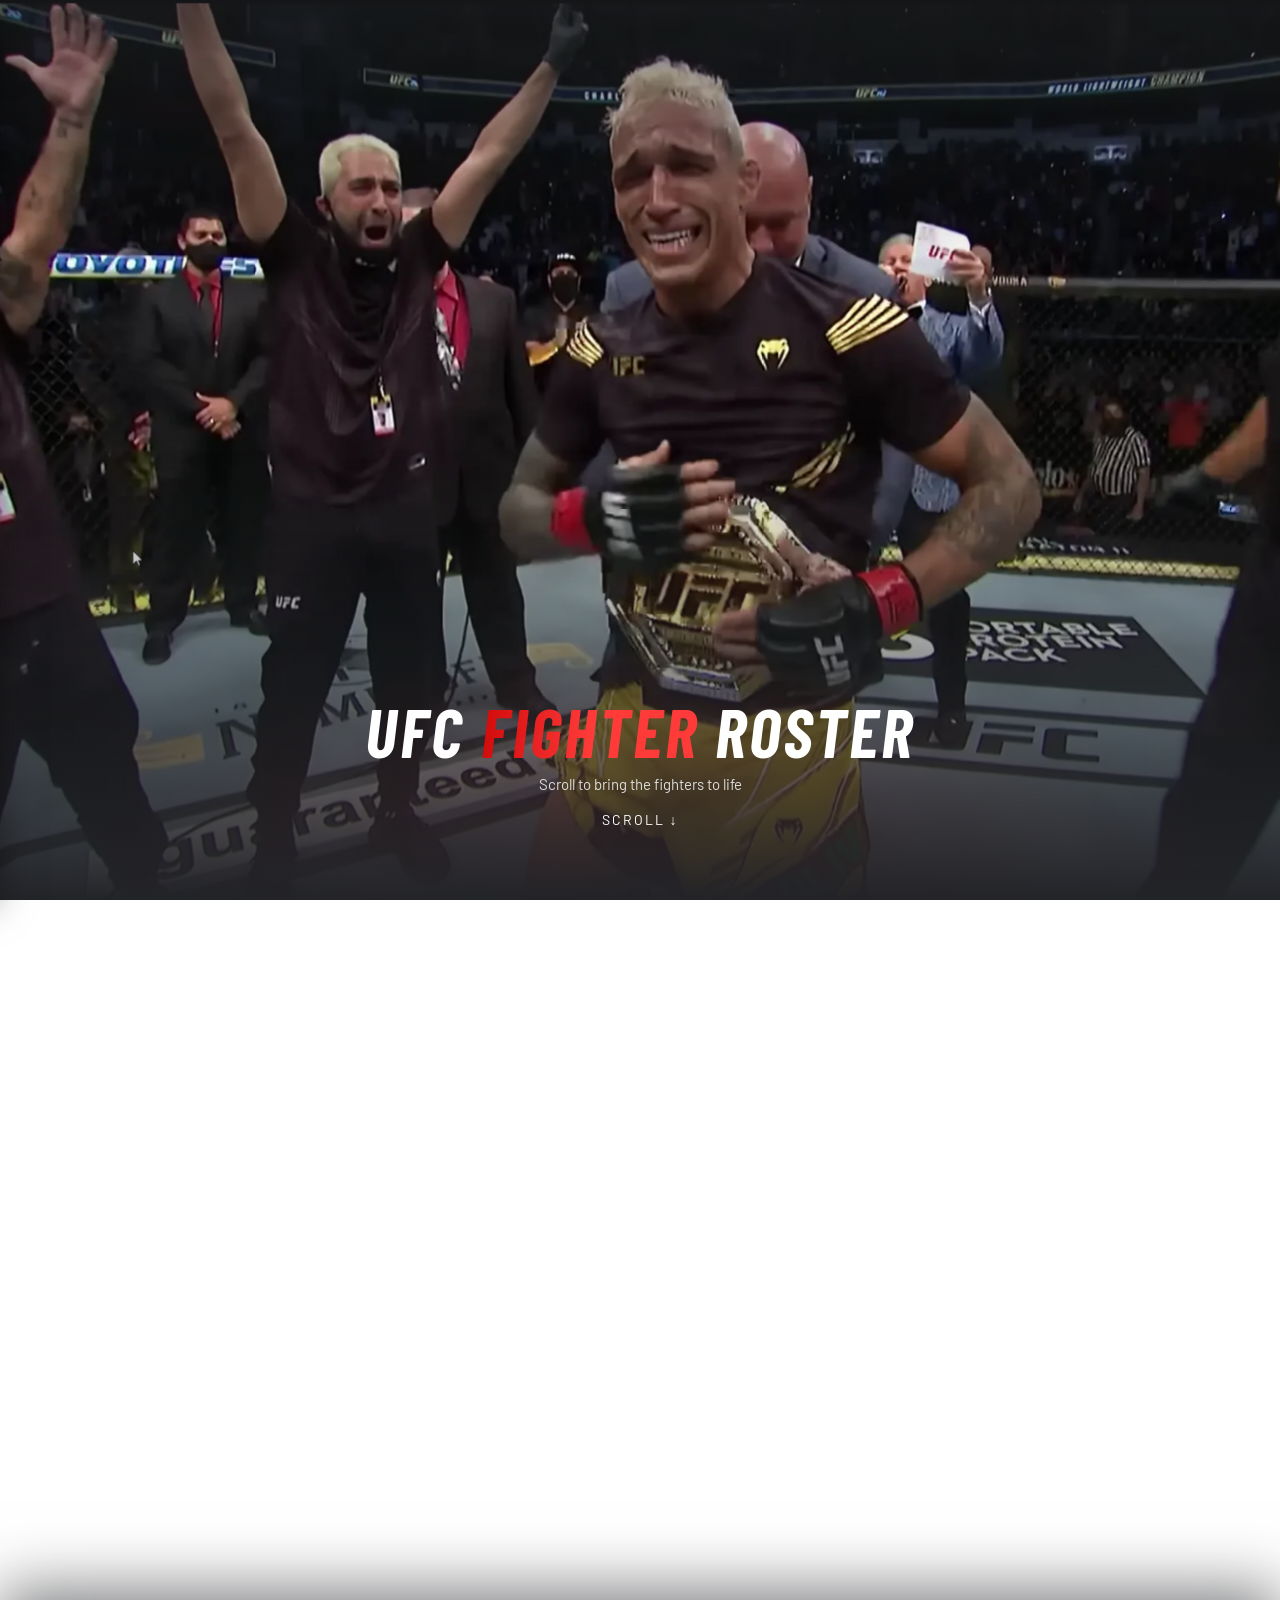
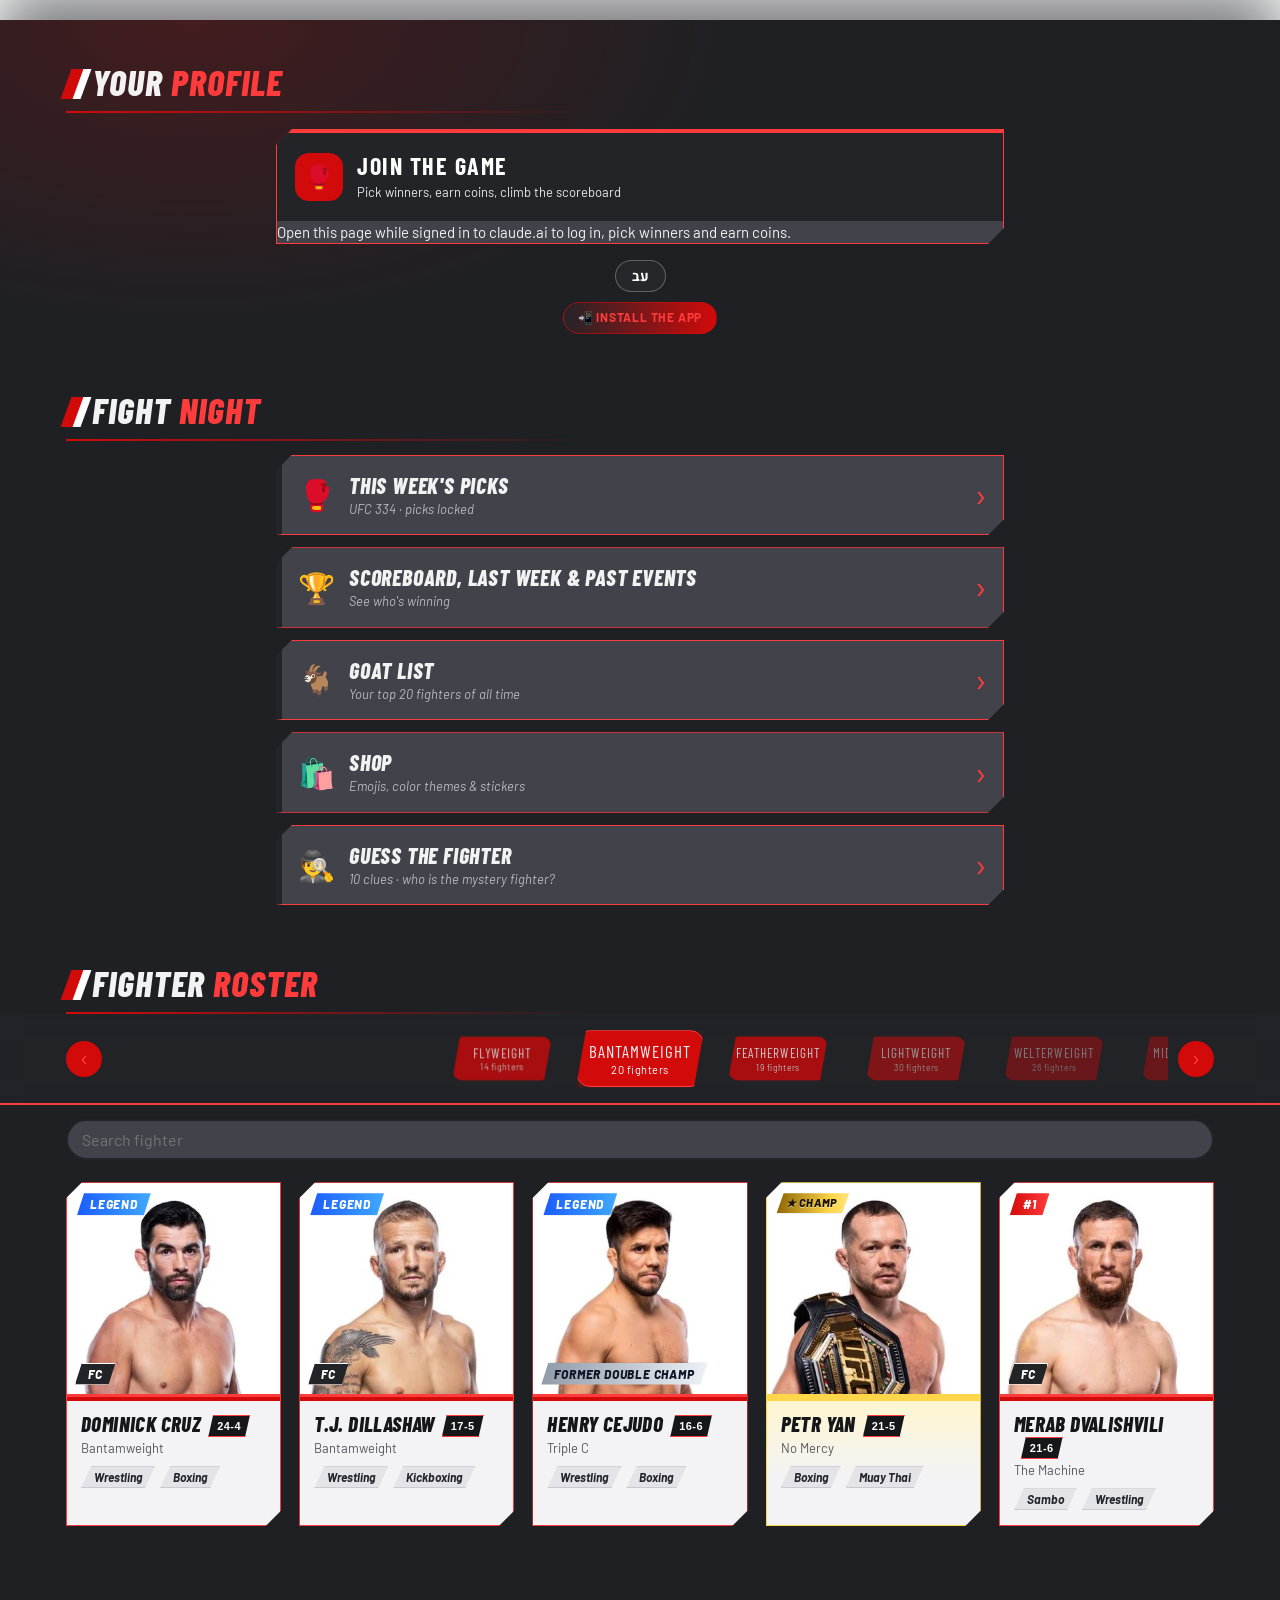
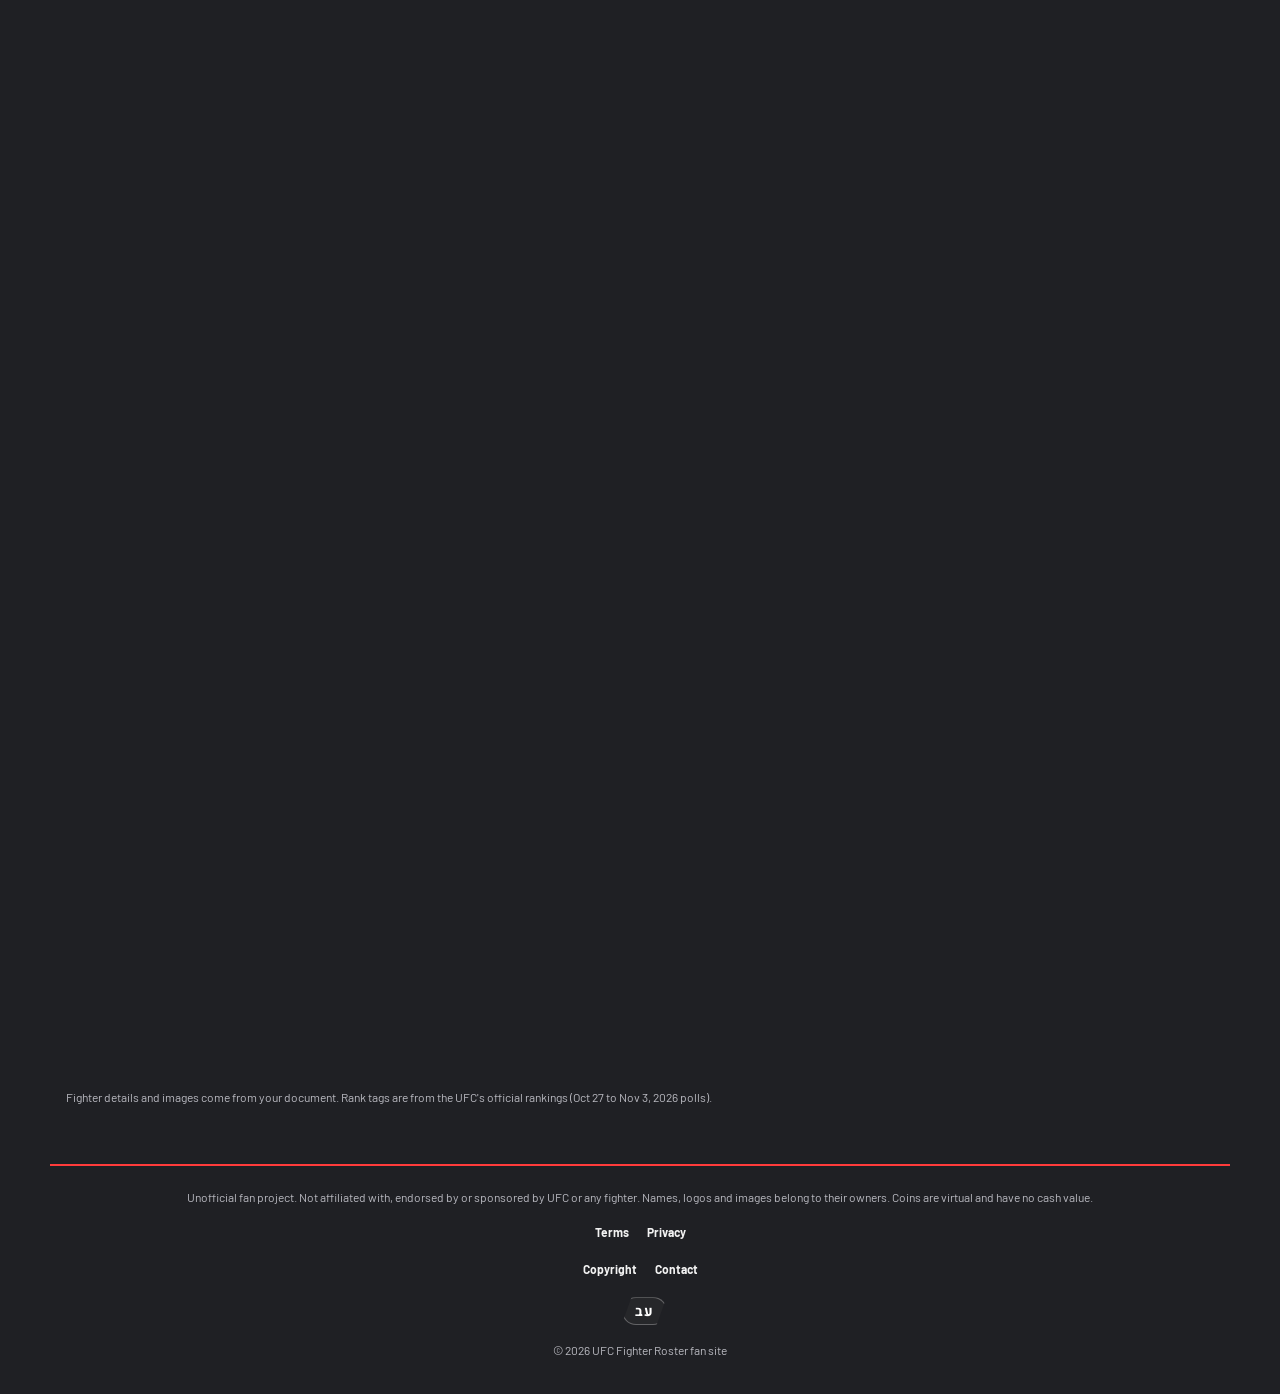
==== index.html @ 6794ab0a "Add Santiago Luna profile (prospect), update records; fix Prochazka and Topuria header records Co-Au" ====
<!DOCTYPE html>
<html lang="en"><head><meta charset="utf-8">
<meta name="viewport" content="width=device-width, initial-scale=1, viewport-fit=cover">
<title>UFC Fighter Roster</title>
<link rel="manifest" href="manifest.webmanifest">
<meta name="theme-color" content="#232428">
<link rel="icon" type="image/png" href="icon-192.png">
<link rel="apple-touch-icon" href="apple-touch-icon.png">
<meta name="mobile-web-app-capable" content="yes"><meta name="apple-mobile-web-app-capable" content="yes">
<meta name="apple-mobile-web-app-title" content="UFC Roster"><meta name="apple-mobile-web-app-status-bar-style" content="black-translucent">
<link rel="preconnect" href="https://fonts.googleapis.com"><link rel="preconnect" href="https://fonts.gstatic.com" crossorigin><link href="https://fonts.googleapis.com/css2?family=Heebo:wght@400;500;700;800&family=Barlow+Condensed:ital,wght@0,500;0,600;0,700;0,800;1,700&family=Barlow:wght@400;500;600;700&display=swap" rel="stylesheet">
<script>try{var __t=localStorage.getItem("ufctheme");if(__t)document.documentElement.dataset.theme=__t}catch(e){}</script>
<style>
:root{--bg:#1f2024;--panel:#41424a;--tx:#f2f2f2;--mut:#b9b9c0;--red:#d20a0a;--red2:#ff3b3b;--red3:#a33333;--rgb:210,10,10;--rgb2:255,59,59;--rgb3:163,51,51;--gold:var(--red2);--grn:#2fbf71;--org:#ff6a3d;box-sizing:border-box;padding-top:env(safe-area-inset-top,0px);padding-bottom:env(safe-area-inset-bottom,0px)}
html{color-scheme:light;scroll-behavior:smooth}*{box-sizing:border-box}
body{margin:0;color:var(--tx);font-family:"Barlow Condensed","Oswald",Impact,"Arial Narrow",Arial,sans-serif;background:var(--bg) radial-gradient(900px 500px at 15% -5%,rgba(var(--rgb),0.09),transparent 60%),radial-gradient(800px 500px at 100% 0,rgba(var(--rgb),0.13),transparent 60%);min-height:100vh}
header{position:relative;padding:44px 16px 10px;text-align:center;overflow:hidden}
header::before{content:"";position:absolute;inset:0;background:repeating-linear-gradient(115deg,transparent 0 38px,#ffffff08 38px 40px)}
h1{position:relative;margin:0;font-size:clamp(34px,8vw,68px);letter-spacing:3px;text-transform:uppercase;line-height:1}
h1 span{background:linear-gradient(90deg,var(--red),var(--red2) 50%,var(--gold));-webkit-background-clip:text;background-clip:text;color:transparent}
.sub{position:relative;color:var(--mut);font:15px Barlow,Arial,sans-serif;margin:10px 0 0}
.bar{position:sticky;top:0;z-index:5;backdrop-filter:blur(10px);background:#1f2024ee;border-bottom:1px solid #23242814;padding-top:env(safe-area-inset-top,0px)}
.bar-in{display:flex;gap:10px;align-items:center;max-width:1180px;margin:auto;padding:10px 16px}
nav{display:flex;gap:8px;overflow-x:auto;flex:1;scrollbar-width:none}nav::-webkit-scrollbar{display:none}
nav button{flex:none;background:#41424a;color:var(--tx);border:1px solid #4d4e55;padding:9px 16px;font:inherit;font-size:14px;letter-spacing:1px;text-transform:uppercase;cursor:pointer;border-radius:999px;transition:.2s}
nav button:hover:not(:disabled){border-color:var(--red);transform:translateY(-1px)}
nav button.on{background:linear-gradient(90deg,var(--red),var(--red2));border-color:transparent;box-shadow:0 4px 18px rgba(var(--rgb),0.4)}
nav button:disabled{opacity:.3;cursor:not-allowed}
#q{width:170px;background:#41424a;border:1px solid #4d4e55;color:var(--tx);padding:9px 14px;border-radius:999px;font:14px Barlow,Arial,sans-serif;outline:0;transition:.2s}
#q:focus{border-color:var(--red);width:210px}
main{display:grid;grid-template-columns:repeat(auto-fill,minmax(210px,1fr));gap:18px;padding:22px 16px 50px;max-width:1180px;margin:auto}
.card{position:relative;background:linear-gradient(180deg,#41424a,#41424a);border:1px solid #4d4e55;border-radius:14px;overflow:hidden;cursor:pointer;text-align:left;color:inherit;font:inherit;padding:0;transition:transform .25s,box-shadow .25s,border-color .25s;opacity:0}
.card.in{opacity:1;animation:up .65s backwards}
.card:hover,.card:focus-visible{transform:translateY(-6px) scale(1.02);border-color:var(--red);box-shadow:0 14px 34px rgba(var(--rgb),0.33);outline:0}
@keyframes up{from{opacity:0;transform:translateY(18px)}to{opacity:1;transform:none}}
.pic{aspect-ratio:1;background:#41424a;position:relative;overflow:hidden;border-bottom:3px solid var(--red)}
.pic img{width:100%;height:100%;object-fit:cover;object-position:top;transition:transform .4s}
.card:hover .pic img{transform:scale(1.07)}
.tag{position:absolute;top:10px;left:10px;background:linear-gradient(90deg,var(--red),var(--red2));color:#fff;font:12px Barlow,Arial,sans-serif;font-weight:700;padding:4px 9px;border-radius:6px;letter-spacing:1px;z-index:1;box-shadow:0 2px 8px #0006}
.tag.g{background:#fff;color:var(--red)}
.info{padding:13px 14px 15px}.info b{display:block;font-size:20px;letter-spacing:.5px}
.info small{color:var(--mut);font:13px Barlow,Arial,sans-serif}
.chips{margin-top:10px;display:flex;flex-wrap:wrap;gap:5px}
.chip{background:rgba(var(--rgb),0.13);border:1px solid rgba(var(--rgb),0.27);padding:3px 9px;border-radius:999px;font:12px Barlow,Arial,sans-serif;color:var(--org)}
.empty{grid-column:1/-1;text-align:center;color:var(--mut);font:16px Barlow,Arial,sans-serif;padding:40px}
dialog{background:var(--panel);color:var(--tx);border:1px solid #4d4e55;border-radius:16px;padding:0;width:min(580px,94vw);max-height:92vh;overflow:auto;box-shadow:0 30px 80px #23242855;animation:pop .28s both}
dialog::backdrop{background:#232428cc;backdrop-filter:blur(4px)}
@keyframes pop{from{opacity:0;transform:translateY(24px) scale(.96)}to{opacity:1;transform:none}}
.top{position:sticky;top:0;z-index:3;display:flex;justify-content:space-between;padding:10px}
.top button{background:#000b;color:#fff;border:1px solid #ffffff33;width:38px;height:38px;border-radius:50%;font-size:17px;cursor:pointer;transition:.2s}
.top button:hover{background:var(--red);border-color:var(--red)}
.res{width:100%;display:block;margin-top:-58px}
.body{padding:18px;font:15px/1.5 Barlow,Arial,sans-serif}
.body h2{margin:0 0 2px;font:700 32px "Barlow Condensed","Oswald",Impact,"Arial Narrow",Arial,sans-serif;letter-spacing:1px}
.body h3{margin:18px 0 8px;font:700 15px "Barlow Condensed","Oswald",Impact,"Arial Narrow",Arial,sans-serif;letter-spacing:1.5px;text-transform:uppercase}
.s{color:var(--grn)}.w{color:#ff6b6b}.m{color:var(--gold)}
.tags{display:flex;flex-wrap:wrap;gap:7px}.tags span{background:#41424a;border:1px solid #4d4e55;padding:5px 12px;border-radius:999px;font-size:13px;transition:.2s}
.tags span:hover{transform:translateY(-2px);border-color:var(--red)}
.tag.b{background:linear-gradient(90deg,#1b5cff,#3fa9ff);color:#fff}.tag.p{background:linear-gradient(90deg,#4a4b52,#6a6b73);color:#fff}
.tag.rz{background:linear-gradient(90deg,#d6246e,#ff6fa5);color:#fff}.tag.pf{background:linear-gradient(90deg,#0e7490,#22d3ee);color:#fff}
.tw{position:absolute;top:10px;left:10px;display:flex;gap:6px;z-index:1}.tw .tag{position:static}
.tag.s{background:linear-gradient(135deg,#8e949c,#e8ebef 45%,#a9aeb6);color:#14161a}
.tag.fw{background:linear-gradient(90deg,#e65c00,var(--red));color:#ffffff}
.tag.ks{background:linear-gradient(90deg,#b3122d,#ff5d6c);color:#fff}
.tag.ur{background:linear-gradient(90deg,#4a5565,#7b889b);color:#fff}
.tag.v{background:linear-gradient(90deg,#6a1bd1,#a855f7);color:#fff}
#prog{position:fixed;top:0;left:0;height:3px;width:0;background:linear-gradient(90deg,var(--red),var(--gold));z-index:20;pointer-events:none}
.s+.tags span{border-color:rgba(var(--rgb2),0.33)}.w+.tags span{border-color:#ff6b6b55}
small{color:var(--mut)}
.note{max-width:1180px;margin:0 auto;padding:0 16px 30px;color:var(--mut);font:12px Barlow,Arial,sans-serif}
@media(max-width:560px){main{grid-template-columns:repeat(2,1fr);gap:12px;padding:16px 12px 40px}.info b{font-size:17px}#q{width:110px}#q:focus{width:140px}.bar-in{padding:8px 12px}}
@keyframes inL{from{opacity:0;transform:translateX(-70px) scale(.82) rotate(-5deg)}to{opacity:1;transform:none}}
@keyframes inR{from{opacity:0;transform:translateX(70px) scale(.82) rotate(5deg)}to{opacity:1;transform:none}}
@media(max-width:560px){.card.in{animation-duration:.95s;animation-timing-function:cubic-bezier(.2,1.3,.3,1)}.card:nth-child(odd).in{animation-name:inL}.card:nth-child(even).in{animation-name:inR}.card.in .tag{animation:pop2 .6s .35s backwards}}
@keyframes pop2{from{opacity:0;transform:scale(.3)}to{opacity:1;transform:none}}
.card{display:flex;flex-direction:column;align-items:stretch;justify-content:flex-start;opacity:0;transform:translateY(80px) scale(.85);transition:opacity .6s,transform .75s cubic-bezier(.2,1.25,.3,1),box-shadow .25s,border-color .25s}
.card.above{transform:translateY(-80px) scale(.85)}
.card.in{opacity:1;transform:none;animation:none!important}
.card.in:hover,.card.in:focus-visible{transform:translateY(-6px) scale(1.02);transition-delay:0s!important;transition-duration:.25s}
.pic{flex:none;width:100%}.pic img{display:block}.info{flex:1}
@media(max-width:560px){.card:nth-child(odd){transform:translate(-60px,60px) rotate(-6deg) scale(.82)}.card:nth-child(even){transform:translate(60px,60px) rotate(6deg) scale(.82)}.card:nth-child(odd).above{transform:translate(-60px,-60px) rotate(-6deg) scale(.82)}.card:nth-child(even).above{transform:translate(60px,-60px) rotate(6deg) scale(.82)}.card.in{transform:none}}
dialog[open]{animation:pop2d .45s cubic-bezier(.2,1.1,.3,1) backwards}
@keyframes pop2d{from{opacity:0;transform:translateY(70px) scale(.88) rotate(-1.5deg)}to{opacity:1;transform:none}}
.res{animation:resIn .7s cubic-bezier(.2,.9,.3,1) backwards;cursor:zoom-in;-webkit-touch-callout:none;-webkit-user-select:none;user-select:none}
@keyframes resIn{from{opacity:0;transform:scale(1.12);filter:blur(6px)}to{opacity:1;transform:none;filter:none}}
.body h2{animation:slideR .5s .2s backwards}.body h3{animation:slideR .5s .3s backwards}
@keyframes slideR{from{opacity:0;transform:translateX(-24px)}to{opacity:1;transform:none}}
.tags span{animation:tagIn .45s .7s backwards}
.tags span:nth-child(1){animation-delay:.35s}.tags span:nth-child(2){animation-delay:.42s}.tags span:nth-child(3){animation-delay:.49s}.tags span:nth-child(4){animation-delay:.56s}.tags span:nth-child(5){animation-delay:.63s}
@keyframes tagIn{from{opacity:0;transform:scale(.5) translateY(10px)}to{opacity:1;transform:none}}
.ph{width:100%;height:100%;display:flex;align-items:center;justify-content:center;background:linear-gradient(160deg,#f1f1f4,#c9c9d2);color:#8d8d9b;font:64px Impact,sans-serif;letter-spacing:2px}
.resph{height:210px;display:flex;align-items:center;justify-content:center;color:var(--mut);font:15px Barlow,Arial,sans-serif;background:repeating-linear-gradient(115deg,#f0f0f3 0 14px,#e2e2e7 14px 28px);color:#4a4b52}
.zh{display:inline-block;margin:0 0 12px;background:#2324280d;border:1px solid #23242822;padding:4px 10px;border-radius:999px;font:12px Barlow,Arial,sans-serif;color:var(--mut)}
#zm{width:100vw;height:100dvh;max-width:none;max-height:none;margin:0;border:0;border-radius:0;background:#000e;padding:0;overflow:hidden;animation:none}
#zm[open]{display:flex;align-items:center;justify-content:center;animation:fadeZ .2s}
@keyframes fadeZ{from{opacity:0}to{opacity:1}}
#zi{max-width:100%;max-height:100%;touch-action:none;-webkit-user-select:none;user-select:none;cursor:grab;will-change:transform}
#zx{position:absolute;top:calc(12px + env(safe-area-inset-top,0px));right:12px;z-index:2;background:#000b;color:#fff;border:1px solid #ffffff44;width:42px;height:42px;border-radius:50%;font-size:18px;cursor:pointer}
.zt{position:absolute;bottom:calc(14px + env(safe-area-inset-bottom,0px));left:0;right:0;text-align:center;color:#ffffffaa;font:12px Barlow,Arial,sans-serif;pointer-events:none}
html,body{overflow-x:clip;max-width:100%}body{overscroll-behavior-x:none;touch-action:pan-y pinch-zoom}
dialog[open]{animation:pop3 .55s cubic-bezier(.22,1,.36,1) backwards}
@keyframes pop3{from{opacity:0;transform:translateY(60px) scale(.94)}to{opacity:1;transform:none}}
dialog[open]::backdrop{animation:fadeZ .35s}
dialog.out{animation:out3 .25s ease-in forwards}
dialog.out::backdrop{opacity:0;transition:opacity .25s}
@keyframes out3{to{opacity:0;transform:translateY(40px) scale(.96)}}
.res{animation:resIn2 .9s cubic-bezier(.22,1,.36,1) .1s backwards}
@keyframes resIn2{from{opacity:0;transform:scale(1.08) translateY(-12px);clip-path:inset(0 0 100% 0)}to{opacity:1;transform:none;clip-path:inset(0 0 0 0)}}
#zi{animation:zin .45s cubic-bezier(.22,1,.36,1) backwards}
@keyframes zin{from{opacity:0;scale:.85}to{opacity:1;scale:1}}

#hero{position:sticky;top:0;z-index:0;height:100svh;min-height:520px;overflow:hidden;background:#2a2b30}
.hp{position:absolute;top:0;bottom:0;width:50%;overflow:hidden}.hp.l{left:0}.hp.r{right:0}
#hero canvas{position:absolute;left:0;top:0;width:100%;height:100%;object-fit:cover;transform-origin:center;will-change:transform}


#hero::after{content:"";position:absolute;inset:0;background:linear-gradient(180deg,#23242899,transparent 30%,transparent 50%,#232428 100%),radial-gradient(900px 500px at 50% 110%,rgba(var(--rgb),0.47),transparent 70%)}
.hc{position:absolute;z-index:2;left:0;right:0;bottom:calc(8svh + env(safe-area-inset-bottom,0px));text-align:center;padding:0 16px}
.hint{display:inline-block;margin-top:18px;color:#fff;font:14px Barlow,Arial,sans-serif;letter-spacing:2px;text-transform:uppercase;animation:bob 1.6s ease-in-out infinite}
@keyframes bob{50%{transform:translateY(8px)}}
.pf{display:flex;flex-direction:column;align-items:flex-start;gap:4px}.pl{background:none;border:0;color:var(--gold);font:12px Barlow,Arial,sans-serif;text-decoration:underline;cursor:pointer;padding:0 6px}.pl.off{color:var(--mut);text-decoration:none;cursor:default}
nav{scroll-snap-type:x mandatory;padding:6px calc(50% - 64px);gap:10px;-webkit-overflow-scrolling:touch}
nav .wc{flex:none;width:auto;min-width:128px;scroll-snap-align:center;border-radius:14px;padding:10px 8px;background:#41424a;border:1px solid #4d4e55;display:flex;flex-direction:column;align-items:center;gap:2px;transition:transform .15s,opacity .15s,background .25s,box-shadow .25s;text-transform:none;letter-spacing:.5px}
nav .wc b{font:700 17px "Barlow Condensed","Oswald",Impact,"Arial Narrow",Arial,sans-serif;font-weight:400;letter-spacing:1px;text-transform:uppercase;white-space:nowrap}
nav .wc small{font:11px Barlow,Arial,sans-serif;color:var(--mut)}
nav .wc.lw{padding-left:14px;padding-right:14px}
nav .wc.on{background:linear-gradient(135deg,var(--red),var(--red2));border-color:transparent;box-shadow:0 6px 22px rgba(var(--rgb),0.54)}
nav .wc.on small{color:var(--red2)}
.sr{max-width:1180px;margin:14px auto 0;padding:0 16px}.sr #q,.sr #q:focus{width:100%;font-size:16px}
#content{position:relative;z-index:1;background:radial-gradient(900px 500px at 15% 0,rgba(var(--rgb),0.12),transparent 60%),var(--bg);box-shadow:0 -30px 60px #000a}
.sec{max-width:1180px;margin:0 auto;padding:40px 16px 0;font:700 30px "Barlow Condensed","Oswald",Impact,"Arial Narrow",Arial,sans-serif;letter-spacing:2px;text-transform:uppercase}
.sec span{color:var(--red)}
.pnl{max-width:760px;margin:16px auto;padding:0 16px}
.rv{opacity:0;transform:translateY(46px);transition:opacity .7s,transform .8s cubic-bezier(.2,1,.3,1)}.rv.in{opacity:1;transform:none}
.box{background:linear-gradient(180deg,#41424a,#41424a);border:1px solid #4d4e55;border-radius:16px;padding:16px;font:15px/1.5 Barlow,Arial,sans-serif}
.box h3{margin:0 0 6px;font:700 22px "Barlow Condensed","Oswald",Impact,"Arial Narrow",Arial,sans-serif;letter-spacing:1px}
.btn{background:linear-gradient(90deg,var(--red),var(--red2));color:#fff;border:0;border-radius:999px;padding:10px 20px;font:700 14px Barlow,Arial,sans-serif;letter-spacing:1px;cursor:pointer;text-decoration:none;display:inline-block;transition:.2s}
.btn:hover{transform:translateY(-2px);box-shadow:0 8px 20px rgba(var(--rgb),0.4)}.btn:disabled{opacity:.35;cursor:not-allowed;transform:none;box-shadow:none}
.stats{display:flex;gap:10px;margin-top:10px}.stats div{flex:1;background:#41424a;border-radius:12px;padding:10px;text-align:center}.stats b{display:block;font:700 26px "Barlow Condensed","Oswald",Impact,"Arial Narrow",Arial,sans-serif;color:var(--gold)}.stats small{color:var(--mut)}
.fight{display:block;width:100%;margin:0 0 12px;text-align:left;color:inherit;font:inherit;background:linear-gradient(180deg,#41424a,#41424a);border:1px solid #4d4e55;border-radius:16px;padding:14px;cursor:pointer;transition:.25s}
.fight:hover{border-color:var(--red);transform:translateY(-3px);box-shadow:0 12px 30px rgba(var(--rgb),0.27)}
.fight.main{border-color:rgba(var(--rgb),0.6);background:linear-gradient(180deg,#4a2327,#41424a)}
.fm{color:var(--gold);font:12px Barlow,Arial,sans-serif;letter-spacing:1.5px;text-transform:uppercase;margin-bottom:8px}
.vs{display:flex;align-items:center;justify-content:space-between;gap:8px}.vs>div{flex:1;display:flex;align-items:center;gap:10px;font-size:18px;min-width:0}.vs>div:last-child{flex-direction:row-reverse;text-align:right}
.vs i{flex:none;width:46px;height:46px;border-radius:50%;background:#e9e9ec center/cover;color:#4a4b52;display:flex;align-items:center;justify-content:center;font:700 15px Barlow,Arial,sans-serif;font-style:normal}
.vs em{flex:none;color:var(--red);font:700 20px "Barlow Condensed","Oswald",Impact,"Arial Narrow",Arial,sans-serif;font-style:normal}
.st{margin-top:10px;color:var(--mut);font:13px Barlow,Arial,sans-serif}.st b{color:var(--tx)}.st .pt{color:var(--grn)}
.lb{display:flex;align-items:center;gap:12px;padding:10px 4px;border-bottom:1px solid #23242814}.lb:last-child{border:0}
.lb .n{width:28px;font:700 22px "Barlow Condensed","Oswald",Impact,"Arial Narrow",Arial,sans-serif;color:var(--mut)}.lb .nm{flex:1}.lb .c{font:700 22px "Barlow Condensed","Oswald",Impact,"Arial Narrow",Arial,sans-serif;color:var(--gold)}.lb.me{background:rgba(var(--rgb),0.1);border-radius:10px}
.lb:nth-child(1) .n{color:var(--gold)}.lb:nth-child(2) .n{color:#8a939c}.lb:nth-child(3) .n{color:var(--red2)}
.chs{display:flex;flex-wrap:wrap;gap:8px}.ch{background:#41424a;color:var(--tx);border:1px solid #4d4e55;border-radius:999px;padding:9px 16px;font:14px Barlow,Arial,sans-serif;cursor:pointer;transition:.2s}.ch.on{background:linear-gradient(90deg,var(--red),var(--red2));border-color:transparent}
#pk{width:min(520px,94vw)}
.nv{flex:none;width:36px;height:36px;border-radius:50%;background:#41424a;color:var(--tx);border:1px solid #4d4e55;font-size:20px;cursor:pointer}
.nv:hover{border-color:var(--red)}
#hero h1{color:#fff}nav .wc.on{color:#fff}.ch.on{color:#fff}.vs i{box-shadow:0 0 0 1px #4d4e55}.fight.main .fm{color:var(--red2)}
.av{position:relative;flex:none;margin-bottom:8px}.vs .av i{width:64px;height:64px;font-size:20px}
.tag.mini{position:absolute;left:50%;bottom:-9px;top:auto;transform:translateX(-50%);font-size:10px;padding:2px 7px;white-space:nowrap;z-index:2;letter-spacing:.5px}
.rt{display:flex;justify-content:flex-end;gap:6px;padding:10px 14px 0}.rt .tag{position:static;animation:tagIn .5s .5s backwards}
.card{border:1px solid var(--red2)}.card:hover,.card:focus-visible{border-color:var(--gold);box-shadow:0 14px 34px rgba(var(--rgb),0.4)}
.card::after{content:"";position:absolute;inset:4px;border:1px solid rgba(var(--rgb),0.33);border-radius:10px;pointer-events:none;z-index:3}
.pic{border-bottom:3px solid var(--gold)}.res{border-bottom:3px solid var(--gold)}
dialog{border:2px solid var(--gold);box-shadow:0 0 0 5px rgba(var(--rgb),0.15),0 30px 80px #23242855}
.fight{border-color:var(--red2)}.box{border-color:var(--red2)}
.hp.one{left:0;right:auto;width:100%}
@media(max-aspect-ratio:1/1){.hp.one{display:flex;align-items:center}.hp.one canvas{position:static;height:auto;transform-origin:50% 66%}}
/* ===== tags ===== */
.tw{right:8px;flex-wrap:wrap;gap:4px 5px;align-items:flex-start}
.tag.fc{background:#232428;color:#fff;box-shadow:inset 0 0 0 1px #fff}
.tag.fd{background:linear-gradient(100deg,#8e99a8,#eef2f7,#8e99a8);background-size:200% 100%;color:#101827}
.tag.dc{background:linear-gradient(100deg,var(--red),#ff7ab6,#8b5cf6,#22d3ee,var(--red));background-size:260% 100%;color:#0d1020;animation:holo 5s linear infinite}
@keyframes holo{to{background-position:260% 0}}
.rt .tag.dc{animation:tagIn .5s .5s backwards,holo 5s linear infinite}
.tb{position:absolute;left:8px;right:8px;bottom:9px;z-index:2;display:flex;flex-wrap:wrap;gap:4px 5px}
.tb .tag{position:static;transform:none;display:inline-block}
.tag.gk{background:linear-gradient(90deg,#41424a,var(--red));color:#fff}
.tag.bl{background:linear-gradient(90deg,#9f1239,#f43f5e);color:#fff}
@media(max-width:560px){.tw .tag{font-size:10px;padding:3px 6px}}
.av{display:flex;flex-direction:column;align-items:center;margin-bottom:0}
.mt{display:flex;flex-wrap:wrap;justify-content:center;gap:3px;margin-top:-10px;position:relative;z-index:2;max-width:150px}
.mt .tag.mini{position:static;transform:none;bottom:auto;left:auto}
.vs>div,.vs>div:last-child{flex-direction:column;text-align:center;gap:6px;justify-content:flex-start}
.vs>div span:last-child{line-height:1.15}
.rt{flex-wrap:wrap}
/* ===== scroll lock ===== */
body.lk{position:fixed;left:0;right:0;width:100%}
dialog{overscroll-behavior:contain}
/* ===== theme:sage + dark green ===== */
:root{--bg:#1f2024;--panel:#41424a;--tx:#f2f2f2;--mut:#b9b9c0;--red:#d20a0a;--red2:#ff3b3b;--dg:#232428;--dg2:var(--red)}
body{background:var(--bg) radial-gradient(900px 500px at 15% -5%,rgba(var(--rgb),0.19),transparent 60%),radial-gradient(800px 500px at 100% 0,rgba(var(--rgb),0.14),transparent 60%)}
#content{background:radial-gradient(900px 500px at 15% 0,rgba(var(--rgb),0.2),transparent 60%),var(--bg);box-shadow:0 -30px 60px #23242899}
.bar{background:#232428f0;border-bottom:2px solid var(--gold)}
.nv{background:var(--dg2);color:var(--gold);border:1px solid rgba(var(--rgb),0.53)}
.nv:hover{background:var(--red2);border-color:var(--gold)}
nav .wc{background:var(--dg2);border:1px solid var(--red);color:#fff}
nav .wc small{color:#e8e8ea}
nav .wc.on{background:linear-gradient(135deg,var(--red),var(--red));color:#f2f2f2;border-color:var(--red2);box-shadow:0 6px 22px rgba(var(--rgb),0.5)}
nav .wc.on small{color:#ffffff}
.sec{color:var(--tx)}
.sec span{color:var(--red2)}
.sec::after{content:"";display:block;width:70px;height:4px;margin-top:8px;border-radius:4px;background:linear-gradient(90deg,var(--dg),var(--gold))}
.box{background:linear-gradient(180deg,#41424a,#41424a);border-color:var(--red2);border-top:4px solid var(--dg)}
.stats div{background:var(--dg)}.stats b{color:var(--gold)}.stats small{color:#e8e8ea}
.fight{background:linear-gradient(180deg,#41424a,#41424a);border-left:6px solid var(--dg)}
.fight.main{background:linear-gradient(180deg,#4a2327,#383940);border-left-color:var(--gold)}
.fm{color:var(--red2)}
.btn{background:linear-gradient(90deg,var(--dg),var(--dg2));color:#fff;border:1px solid rgba(var(--rgb),0.53)}
.btn:hover{box-shadow:0 8px 20px #23242866}
.ch{background:#484950;border-color:#4d4e55;color:var(--tx)}
.ch.on{background:linear-gradient(90deg,var(--dg),var(--dg2));color:#fff;border-color:var(--gold)}
.card{background:linear-gradient(180deg,#41424a,#484950)}
.info{background:linear-gradient(180deg,#232428,var(--dg));color:#fff}
.info b{color:#fff}.info small{color:#e8e8ea}
.chip{background:#ffffff14;border:1px solid rgba(var(--rgb),0.53);color:var(--red2)}
dialog{background:var(--panel)}
.body h2{color:var(--tx)}
.body h3{border-left:5px solid var(--dg);padding-left:9px}
.rt{background:var(--dg);padding:9px 14px;justify-content:flex-end;border-top:3px solid var(--gold)}
.top button{background:var(--dg);color:var(--gold);border:1px solid rgba(var(--rgb),0.6)}
.top button:hover{background:var(--red2)}
.tags span{background:#484950;border:1px solid #4d4e55;color:var(--tx)}
.s+.tags span{background:#484950;border-color:rgba(var(--rgb),0.6)}
.w+.tags span{background:#4a2327;border-color:#d9556b77}
.m+small+div+.tags span,.m~.tags span{border-color:rgba(var(--rgb),0.6)}
#q,.sr #q{background:#41424a;border:2px solid var(--dg);color:var(--tx)}
#q:focus{border-color:var(--gold)}
.lb{border-bottom-color:#23242822}
.resph{background:repeating-linear-gradient(115deg,#f0f0f3 0 14px,#e2e2e7 14px 28px);color:#4a4b52}
.lf{max-width:1180px;margin:30px auto 0;padding:22px 16px 34px;border-top:2px solid var(--gold);text-align:center;font:12px/1.6 Barlow,Arial,sans-serif;color:var(--mut)}.lf nav{display:flex;gap:18px;justify-content:center;flex-wrap:wrap;margin:10px 0}.lf a{color:var(--tx);font-weight:700;text-decoration:none}.lf a:hover{color:var(--gold)}
/* split pick screen */
#pk #pkb.body{padding:0}
.pkh{padding:4px 18px 12px}.pkh h2{margin:0}
.spl{display:grid;grid-template-columns:1fr 1fr;gap:2px;background:var(--gold)}
.sd{position:relative;min-height:430px;padding:0 10px 14px;display:flex;flex-direction:column;gap:8px;color:#fff;background:var(--ph) center top/auto 56% no-repeat,#232428;transition:filter .3s,opacity .3s}
.sd::before{content:"";position:absolute;inset:0;background:linear-gradient(180deg,#23242800 18%,#232428c8 34%,#232428 44%);pointer-events:none}
.sd>*{position:relative}
.sd.off{filter:saturate(.7) brightness(.9)}
.sd.on{box-shadow:inset 0 0 0 2px rgba(var(--rgb),0.53),inset 0 0 40px rgba(var(--rgb),0.13)}
.sdp{all:unset;position:relative;color:#fff;cursor:pointer;display:flex;flex-direction:column;gap:3px;min-height:218px;justify-content:flex-end;padding-top:8px}
.sdt{display:flex;flex-wrap:wrap;gap:3px;min-height:18px}.sdt .tag.mini{position:static;transform:none}
.sdi{position:absolute!important;top:34px;left:50%;transform:translateX(-50%);width:120px;height:120px;border-radius:50%;background:var(--red);border:3px solid var(--gold);display:grid;place-items:center;font:700 44px "Barlow Condensed","Oswald",Impact,"Arial Narrow",Arial,sans-serif;color:var(--gold)}
.sdn{display:block;color:#fff;font:700 20px/1.1 "Barlow Condensed","Oswald",Impact,"Arial Narrow",Arial,sans-serif;letter-spacing:1px;text-transform:uppercase;text-shadow:0 2px 8px #000}
.sdy{font:700 12px Barlow,Arial,sans-serif;color:var(--gold)}
.sd .pl{align-self:flex-start;padding:0}
.sdl{font:700 11px Barlow,Arial,sans-serif;letter-spacing:1px;text-transform:uppercase;color:#e8e8ea;margin-top:4px}
.ch.sm{padding:7px 11px;font-size:13px}
.sd .ch{background:#ffffff1f;border-color:#ffffff44;color:#fff}.sd .ch.on{background:linear-gradient(90deg,var(--red),var(--red));color:#f2f2f2;border-color:var(--red2)}
.pkf{padding:14px 18px 18px}
.wkh{margin:12px 18px 0;font:13px/1.5 Barlow,Arial,sans-serif;color:var(--mut)}.wkh summary{cursor:pointer;font-weight:700;color:var(--tx)}.wkh ol{padding-left:20px}.btn.wk{background:linear-gradient(90deg,var(--red),var(--red));color:#f2f2f2;border:1px solid var(--red2)}
/* login box */
.box.lg{padding:0;overflow:hidden;border-top:4px solid var(--gold)}
.lgh{display:flex;align-items:center;gap:14px;padding:18px;background:linear-gradient(135deg,#232428,#232428);color:#fff}
.lgh h3{margin:0;color:#fff;border:0;padding:0;font:700 24px "Barlow Condensed","Oswald",Impact,"Arial Narrow",Arial,sans-serif;letter-spacing:1.5px;text-transform:uppercase}
.lgh small{color:#e8e8ea;font-size:13px}
.lgi{display:grid;place-items:center;width:48px;height:48px;border-radius:14px;background:linear-gradient(135deg,var(--red),var(--red));font-size:24px;flex:none}
.lgp{display:grid;grid-template-columns:repeat(3,1fr);gap:8px;padding:14px 18px 0}
.lgp span{display:flex;flex-direction:column;align-items:center;text-align:center;padding:8px 4px;border-radius:10px;background:#484950;border:1px solid #4d4e55;font:700 14px Barlow,Arial,sans-serif;color:var(--tx)}
.lgp small{font:11px Barlow,Arial,sans-serif;color:var(--mut);font-weight:400}
.lgf{display:grid;gap:12px;padding:16px 18px 20px}
.lgt{display:grid;grid-template-columns:1fr 1fr;background:#484950;border-radius:999px;padding:4px;gap:4px}
.lgt button{all:unset;text-align:center;padding:9px 6px;border-radius:999px;font:700 14px Barlow,Arial,sans-serif;color:var(--mut);cursor:pointer;transition:.2s}
.lgt button.on{background:var(--dg);color:var(--gold);box-shadow:0 4px 12px #23242855}
.lgf label{display:grid;gap:5px;font:700 12px Barlow,Arial,sans-serif;letter-spacing:.8px;text-transform:uppercase;color:var(--tx)}
.lgf input{width:100%;padding:12px 13px;border:2px solid #4d4e55;border-radius:12px;background:#41424a;font:16px Barlow,Arial,sans-serif;color:var(--tx);text-transform:none;letter-spacing:0;transition:.2s}
.lgf input:focus{outline:0;border-color:var(--dg);box-shadow:0 0 0 4px rgba(var(--rgb),0.13)}
.lgw{position:relative;display:block}.lgw input{padding-right:64px}
.lgs{all:unset;position:absolute;right:6px;top:50%;transform:translateY(-50%);padding:7px 10px;font:700 12px Barlow,Arial,sans-serif;color:var(--red2);cursor:pointer;text-transform:none;letter-spacing:0}
.lgf[data-m="in"] .lgn{display:none}
.lgb{width:100%;padding:14px;font-size:16px;margin-top:2px}
.lgc{font:12px/1.5 Barlow,Arial,sans-serif;color:var(--mut)}.lgc a{color:var(--red2);font-weight:700}.lgf[data-m="in"] .lgc{display:none}
.lgf .st{margin:0;min-height:18px;color:#ff6b6b;font-weight:700}
/* last week's results */
#lw .fight{cursor:default}#lw .fight:hover{transform:none;border-color:var(--red2);box-shadow:none}
.lwf .av.win i{box-shadow:0 0 0 3px var(--gold),0 6px 16px rgba(var(--rgb),0.33)}
.lwf .av.lose i{filter:grayscale(1) contrast(.9);opacity:.5}
.lwf .lwlose span:last-child{color:#8a948d;font-weight:400}
.lwf .lwwin span:last-child{color:var(--tx);font-weight:700}
.lwf .mt{margin-top:8px;max-width:none}.lwf .tag.lwt{background:linear-gradient(90deg,#232428,var(--red));color:var(--red2)!important;border:1px solid rgba(var(--rgb),0.53);font-size:12px;padding:4px 10px;opacity:1;white-space:nowrap;letter-spacing:.5px}
@media(prefers-reduced-motion:reduce){*{animation:none!important;transition:none!important}}
.sr{position:relative}.sg{position:absolute;left:16px;right:16px;top:100%;margin-top:6px;z-index:30;background:var(--panel);border:2px solid var(--dg);border-radius:14px;box-shadow:0 12px 30px #0003;overflow:hidden}
.sg[hidden]{display:none}.sg button{display:flex;align-items:center;gap:12px;width:100%;padding:8px 12px;background:none;border:0;border-bottom:1px solid #4d4e55;color:var(--tx);text-align:left;cursor:pointer;font:15px Barlow,Arial,sans-serif}
.sg button:last-child{border-bottom:0}.sg button:hover,.sg button:focus-visible{background:#484950;outline:0}
.sg .sp{width:46px;height:46px;border-radius:50%;object-fit:cover;object-position:top;flex:none;background:#4d4e55;display:grid;place-items:center;font-weight:700;color:var(--tx)}
.sg b{display:block}.sg small{color:var(--mut)}
.rec{display:inline-block;vertical-align:middle;margin-left:10px;padding:3px 11px;border-radius:999px;background:var(--dg);color:#fff;font:700 .5em/1.4 Arial,sans-serif;letter-spacing:.06em;white-space:nowrap;border:1px solid var(--gold)}
.info .rec{font-size:11px;margin-left:7px;padding:2px 8px;background:#ffffff1f;color:var(--red2);letter-spacing:.04em;font-weight:700;line-height:1.5}
.sdn .rec,.vs .rec{display:inline-block;font-size:11px;margin:0 0 0 6px;padding:2px 8px;vertical-align:middle;line-height:1.4;letter-spacing:.04em}
.lv{display:inline-flex;align-items:center;gap:6px;margin-left:12px;color:#e5243b;font-weight:800;letter-spacing:.1em}.lv i{width:9px;height:9px;border-radius:50%;background:#e5243b;animation:lvp 1.3s infinite}@keyframes lvp{0%{box-shadow:0 0 0 0 #e5243bcc}100%{box-shadow:0 0 0 9px #e5243b00}}@media(prefers-reduced-motion:reduce){.lv i{animation:none}}
.coin{display:inline-block;width:1.05em;height:1.05em;vertical-align:-.17em;margin-left:.2em;background:url("data:image/svg+xml,%3Csvg xmlns='http://www.w3.org/2000/svg' viewBox='0 0 64 64'%3E%3Cdefs%3E%3CradialGradient id='g' cx='35%25' cy='28%25' r='85%25'%3E%3Cstop offset='0' stop-color='%23fff4b0'/%3E%3Cstop offset='.5' stop-color='%23f3c433'/%3E%3Cstop offset='1' stop-color='%23b27a06'/%3E%3C/radialGradient%3E%3ClinearGradient id='r' x1='0' y1='0' x2='1' y2='1'%3E%3Cstop offset='0' stop-color='%23ffe681'/%3E%3Cstop offset='1' stop-color='%238a5a00'/%3E%3C/linearGradient%3E%3C/defs%3E%3Ccircle cx='32' cy='32' r='30' fill='url(%23r)' stroke='%235a3a00' stroke-width='2.5'/%3E%3Ccircle cx='32' cy='32' r='26.8' fill='none' stroke='%235a3a00' stroke-width='1.1' stroke-dasharray='2.4 2.4' opacity='.55'/%3E%3Ccircle cx='32' cy='32' r='23.5' fill='url(%23g)' stroke='%235a3a00' stroke-width='1.8'/%3E%3Cpath d='M14.5 25A19.5 19.5 0 0 1 30 12.8' stroke='%23fffbe2' stroke-width='3' fill='none' stroke-linecap='round' opacity='.85'/%3E%3Ctext x='32' y='39' text-anchor='middle' font-family='Impact,Arial Black,Arial,sans-serif' font-size='19' font-weight='900' fill='%23fff3b0' stroke='%235a3a00' stroke-width='3' paint-order='stroke' letter-spacing='.5'%3EUFC%3C/text%3E%3C/svg%3E") center/contain no-repeat;filter:drop-shadow(0 1px 1px #ffffff66)}
.lb[role=button]{cursor:pointer;transition:background .2s}.lb[role=button]:hover,.lb[role=button]:focus-visible{background:rgba(var(--rgb),0.06);border-radius:10px;outline:0}
.lb .nm small.pv{color:var(--mut)}
.st .chg{display:inline-flex;align-items:center;gap:5px;margin-left:6px;padding:3px 11px;border-radius:999px;background:linear-gradient(90deg,var(--dg),var(--dg2));color:var(--gold);border:1px solid rgba(var(--rgb),0.6);font:700 11px/1.4 Barlow,Arial,sans-serif;letter-spacing:.8px;text-transform:uppercase;white-space:nowrap;transition:.2s}.st .chg::before{content:"✎";font-size:12px}.fight:hover .st .chg{filter:brightness(1.15);box-shadow:0 2px 8px rgba(var(--rgb),0.27)}
.lgf .lgk{grid-template-columns:auto 1fr;align-items:start;gap:10px;text-transform:none;letter-spacing:0;font:14px/1.4 Barlow,Arial,sans-serif;color:var(--tx)}.lgf .lgk input{width:20px;height:20px;margin:1px 0 0;padding:0}.lgf .lgk small{display:block;color:var(--mut);font-size:12px}.lgf[data-m="in"] .lgk{display:none}
#pfb h2,#stb h2{margin:0 0 4px}
.pfs{display:flex;gap:8px;margin:12px 0}.pfs div{flex:1;background:#41424a;border-radius:12px;padding:8px;text-align:center}.pfs b{display:block;font:700 22px "Barlow Condensed","Oswald",Impact,"Arial Narrow",Arial,sans-serif;color:var(--gold)}.pfs small{color:var(--mut);font:12px Barlow,Arial,sans-serif}
.pfr{padding:10px 0;border-bottom:1px solid #23242814}.pfr:last-child{border:0}.pfr b{display:block}.pfr small{display:block;color:var(--mut);font:13px/1.4 Barlow,Arial,sans-serif}.pfr .pt{color:var(--grn);font-weight:700}
.pfn{background:#41424a;border-radius:12px;padding:14px;color:var(--mut);font:14px/1.5 Barlow,Arial,sans-serif;text-align:center}
.stx{display:grid;gap:10px;margin-top:12px}.stx label.ck{display:grid;grid-template-columns:auto 1fr;gap:10px;align-items:start;font:15px/1.4 Barlow,Arial,sans-serif}.stx label.ck input{width:20px;height:20px;margin:1px 0 0}.stx label.ck small{display:block;color:var(--mut);font-size:12.5px}
.stx input[type=password]{width:100%;padding:12px 13px;border:2px solid #4d4e55;border-radius:12px;font:16px Barlow,Arial,sans-serif;background:#41424a;color:var(--tx)}
.stx h3{margin:14px 0 0;font:700 18px "Barlow Condensed","Oswald",Impact,"Arial Narrow",Arial,sans-serif;letter-spacing:1px}

#rmn{max-width:760px;margin:0 auto;padding:0 16px}#rmn:empty{display:none}
.stats .sl{cursor:pointer;transition:transform .15s,box-shadow .2s,filter .2s}.stats .sl:hover,.stats .sl:focus-visible{transform:translateY(-2px);box-shadow:0 4px 14px #23242840;filter:brightness(1.12);outline:0}.stats .sl small{color:var(--gold)}
.rmn{margin:0 0 12px;padding:12px 14px;border-radius:14px;background:linear-gradient(90deg,var(--red2),var(--red2));border:1px solid rgba(var(--rgb),0.53);border-left:5px solid var(--gold);color:#ffffff;font:15px/1.4 Barlow,Arial,sans-serif;cursor:pointer;display:flex;gap:10px;align-items:center}
.rmn b{color:#ffffff}.rmn.hot{background:linear-gradient(90deg,var(--red2),var(--red2));border-color:rgba(var(--rgb),0.53);border-left-color:var(--red);color:#ffffff}.rmn.hot b{color:#ffb08a}
.rmn i{font-style:normal;font-size:22px;flex:none}
.cmpb,.arb{display:inline-flex;align-items:center;gap:6px;margin:8px 0 2px;padding:7px 14px;border-radius:999px;background:linear-gradient(90deg,var(--dg),var(--dg2));color:var(--gold);border:1px solid rgba(var(--rgb),0.6);font:700 12px/1.3 Barlow,Arial,sans-serif;letter-spacing:.8px;text-transform:uppercase;cursor:pointer;transition:.2s}
.cmpb:hover,.arb:hover{filter:brightness(1.15);box-shadow:0 2px 10px rgba(var(--rgb),0.27)}
.arw{margin:-6px 0 6px;text-align:center}
#cpb h2,#arb2 h2{margin:0 0 8px}
.cps{display:grid;grid-template-columns:1fr auto 1fr;gap:8px;align-items:center;margin:8px 0 12px;text-align:center}
.cps em{font:700 20px "Barlow Condensed","Oswald",Impact,"Arial Narrow",Arial,sans-serif;color:var(--mut);font-style:normal}
.cpav{display:block;width:84px;height:84px;margin:0 auto 6px;border-radius:50%;background:#e9e9ec center top/cover;border:3px solid #fff;box-shadow:0 2px 10px #23242833;font:700 24px/84px Barlow,Arial,sans-serif;color:#4a4b52}
.cps b{display:block;font:16px/1.2 Barlow,Arial,sans-serif;color:var(--tx)}
.cpq{width:100%;padding:12px 13px;border:2px solid #4d4e55;border-radius:12px;font:16px Barlow,Arial,sans-serif;background:#41424a;color:var(--tx)}
.cpl{display:grid;gap:6px;margin:8px 0}
.cpr{display:flex;align-items:center;gap:10px;padding:8px 10px;border:1px solid #4d4e55;border-radius:12px;background:#41424a;text-align:left;cursor:pointer;font:15px Barlow,Arial,sans-serif;color:var(--tx)}
.cpr i{width:34px;height:34px;border-radius:50%;background:#e9e9ec center top/cover;flex:none}
.cpr small{margin-left:auto;color:var(--mut)}
.cr{padding:9px 0;border-bottom:1px solid #23242814;text-align:center}.cr:last-child{border:0}
.cr>small{display:block;color:var(--mut);font:700 11px Barlow,Arial,sans-serif;letter-spacing:1px;text-transform:uppercase;margin-bottom:3px}
.cr>div{display:grid;grid-template-columns:1fr 1fr;gap:10px;font:16px/1.35 Barlow,Arial,sans-serif}
.cr>div b{font-weight:700}.cr>div b.best{color:var(--gold)}
.cr .tags{justify-content:center}.rks{display:flex;flex-wrap:wrap;gap:5px;justify-content:center}.rks .tag{position:static;font-size:11px}
.cpn{background:#41424a;border-radius:12px;padding:12px;color:var(--mut);font:13px/1.5 Barlow,Arial,sans-serif;text-align:center;margin-top:8px}
details.ev{border:1px solid #4d4e55;border-radius:14px;background:#41424a;margin:0 0 10px;overflow:hidden}
details.ev summary{padding:12px 14px;cursor:pointer;list-style:none;font:700 15px/1.35 Barlow,Arial,sans-serif;color:var(--tx)}
details.ev summary::-webkit-details-marker{display:none}
details.ev summary small{display:block;font-weight:400;color:var(--mut);font-size:12.5px}
details.ev summary:after{content:"＋";float:right;color:var(--gold);font-size:18px}
details.ev[open] summary:after{content:"－"}
details.ev .evb{padding:2px 14px 10px}
.arf{padding:9px 0;border-top:1px solid #23242814;font:14px/1.4 Barlow,Arial,sans-serif}
.arf b{display:block}.arf small{display:block;color:var(--mut);font-size:13px}.arf .ok{color:var(--grn);font-weight:700}.arf .no{color:#a33}
.ins{margin-top:6px;color:var(--mut);font:13px/1.5 Barlow,Arial,sans-serif}
/* picks page, highlighted picks, strengths compare */
.pgs{touch-action:pan-y;position:fixed;inset:0;z-index:40;isolation:isolate;overflow-y:auto;overflow-x:hidden;background:var(--bg) radial-gradient(900px 500px at 15% -5%,rgba(var(--rgb),0.19),transparent 60%);overscroll-behavior:contain;padding-bottom:40px}
.pgs[hidden]{display:none}
.pgh{position:sticky;top:0;z-index:50;display:flex;align-items:center;gap:12px;padding:calc(10px + env(safe-area-inset-top,0px)) 14px 10px;background:var(--dg);color:var(--gold)}
.pgh h2{margin:0;font:700 18px "Barlow Condensed","Oswald",Impact,"Arial Narrow",Arial,sans-serif;letter-spacing:1.5px;text-transform:uppercase}
.pgbk{all:unset;white-space:nowrap;cursor:pointer;background:#ffffff1f;border:1px solid rgba(var(--rgb),0.6);color:var(--gold);padding:7px 14px;border-radius:999px;font:700 13px Barlow,Arial,sans-serif}
.pgt{max-width:760px;margin:14px auto 0;padding:0 16px;display:flex;gap:8px;flex-wrap:wrap}
.pgt{flex-wrap:nowrap!important;gap:6px!important;padding:0 12px!important;overflow-x:auto;scrollbar-width:none}.pgt button{flex:1 1 auto;padding:9px 8px!important;font-size:13px!important}.pgt::-webkit-scrollbar{display:none}.pgt button{white-space:nowrap;background:#484950;color:var(--tx);border:1px solid #4d4e55;border-radius:999px;padding:9px 16px;font:14px Barlow,Arial,sans-serif;cursor:pointer}
.pgt button.on{background:linear-gradient(90deg,var(--dg),var(--dg2));color:#fff;border-color:var(--gold)}
.pgc{max-width:760px;margin:0 auto;padding:0 16px}
.pgx{margin:14px 0}.pgs2{color:var(--mut);font:14px Barlow,Arial,sans-serif;margin-bottom:6px}
.pgl{margin:18px 0 8px;font:700 13px Barlow,Arial,sans-serif;letter-spacing:1.2px;text-transform:uppercase;color:var(--red2)}
.pgu{border-bottom:1px solid #23242814}.pgu summary{list-style:none;display:flex;align-items:center;gap:12px;padding:10px 4px;cursor:pointer}.pgu summary::-webkit-details-marker{display:none}
.pgu .n{width:28px;font:700 22px "Barlow Condensed","Oswald",Impact,"Arial Narrow",Arial,sans-serif;color:var(--mut)}.pgu .nm{flex:1;font:700 17px Barlow,Arial,sans-serif}.pgu .nm small{display:block;color:var(--mut);font:14px Barlow,Arial,sans-serif;margin-top:2px}.pgu .c{font:700 22px "Barlow Condensed","Oswald",Impact,"Arial Narrow",Arial,sans-serif;color:var(--gold)}
.pgu.hid .sm{display:flex;align-items:center;gap:12px;padding:10px 4px;opacity:.5;filter:grayscale(1)}.pgu.hid .nm{flex:1;font:700 17px Barlow,Arial,sans-serif}.pgu.hid .nm small{display:block;color:var(--mut);font:14px Barlow,Arial,sans-serif;margin-top:2px}.pgu.hid .n{width:28px;font:700 22px "Barlow Condensed","Oswald",Impact,"Arial Narrow",Arial,sans-serif;color:var(--mut)}.pgu.hid .c{font-size:18px}
.pgu.me summary{background:rgba(var(--rgb),0.1);border-radius:10px}.pgd{padding:4px 0 10px}
.pvr{padding:10px;margin:6px 0;border:1px solid #4d4e55;border-radius:12px;background:#ffffff0d}
.pvr.ok{border-color:#168a4e88;background:#168a4e10}.pvr.no{border-color:rgba(var(--rgb3),0.33);background:rgba(var(--rgb3),0.04)}
.pvv{display:flex;align-items:flex-start;justify-content:center;gap:8px}.pvv>b{align-self:center;color:var(--red);font:700 16px "Barlow Condensed","Oswald",Impact,"Arial Narrow",Arial,sans-serif}
.pgf.clk,.lwf.clk{cursor:pointer}.pgf.nc,.lwf.nc,.pvr.nc,.fight.nc{opacity:.55;filter:grayscale(1)}.fvc.nc i{filter:grayscale(1)}.fvc em.nce{background:#777;color:#fff}.fvp.nc{opacity:.6}.pgpk{display:block;width:100%;margin:14px 0 4px}.lwgo{margin:8px 0 0;text-align:center;color:var(--red2);font-weight:700;letter-spacing:0;text-transform:none;font-size:14px}.pvt.go{color:var(--red2);font-weight:700;margin-top:4px}
.fvv{display:flex;align-items:flex-start;justify-content:center;gap:6px;padding:0 14px}.fvs{align-self:center;color:var(--red);font:700 22px "Barlow Condensed","Oswald",Impact,"Arial Narrow",Arial,sans-serif}
.fvc{flex:1;display:flex;flex-direction:column;align-items:center;gap:6px;text-align:center;min-width:0}.fvc i{width:110px;height:110px;border-radius:50%;background:#e9e9ec center top/cover;border:3px solid #4d4e55;display:flex;align-items:center;justify-content:center;font:700 26px Barlow,Arial,sans-serif;font-style:normal;color:#8d8d9b}
.fvc b{font:700 17px/1.2 Barlow,Arial,sans-serif;overflow-wrap:anywhere}.fvc small{color:var(--mut);font:14px Barlow,Arial,sans-serif}.fvc.lose{opacity:.6}.fvc.win i{border-color:var(--grn)}.fvc.pk i{box-shadow:0 0 0 3px rgba(var(--rgb),0.4),0 0 16px rgba(var(--rgb),0.53)}
.fvc em{font:700 12px Barlow,Arial,sans-serif;font-style:normal;letter-spacing:.8px;text-transform:uppercase;padding:2px 10px;border-radius:999px;background:var(--dg);color:var(--gold)}.fvc em.wn{background:var(--grn);color:#fff}.fvc em.ls{background:#a33;color:#fff}
.fvc .fvb{margin-top:4px;padding:9px 12px;font-size:14px}.fvn{color:var(--mut);font:13px Barlow,Arial,sans-serif}.fvr{font-size:16px;margin:14px 14px 4px}
.fvp{display:flex;justify-content:space-between;gap:8px;margin:4px 14px;padding:9px 12px;border:1px solid #4d4e55;border-radius:10px;font:15px Barlow,Arial,sans-serif}.fvp.ok{border-color:#168a4e88;background:#168a4e10}.fvp.no{border-color:rgba(var(--rgb3),0.33);background:rgba(var(--rgb3),0.04)}.fvp b{width:18px;text-align:right}.fvp span:last-of-type{color:var(--mut);text-align:right}
#fvb h2{margin:0 14px 12px;font:700 20px "Barlow Condensed","Oswald",Impact,"Arial Narrow",Arial,sans-serif;letter-spacing:1.5px;text-transform:uppercase;color:var(--tx)}
.pvf[data-fn]{cursor:pointer}.pvf[data-fn] .pvn{text-decoration:underline;text-decoration-color:rgba(var(--rgb),0.53);text-underline-offset:3px}.pvf{flex:1;display:flex;flex-direction:column;align-items:center;gap:4px;text-align:center;min-width:0}
.pvf i{width:64px;height:64px;border-radius:50%;background:#e9e9ec center top/cover;display:flex;align-items:center;justify-content:center;font:700 15px Barlow,Arial,sans-serif;font-style:normal;color:#8d8d9b;border:2px solid #4d4e55}
.pvf.np,.pvf.lose{opacity:.45;filter:grayscale(.7)}.pvf.pk i{width:72px;height:72px;border-width:4px}.pvf.pk .pvn{color:var(--tx);background:rgba(var(--rgb),0.33);padding:1px 8px;border-radius:8px}.pvf.pk i{border-color:var(--gold);box-shadow:0 0 0 3px rgba(var(--rgb),0.33),0 0 14px rgba(var(--rgb),0.53)}.pvf.pk.ok i,.pvf.win i{border-color:var(--grn)}.pvf.pk.no i{border-color:#a33;box-shadow:0 0 0 3px rgba(var(--rgb3),0.27)}
.pvn{font:700 15px/1.2 Barlow,Arial,sans-serif;overflow-wrap:anywhere}
.pvf em{font:700 12px Barlow,Arial,sans-serif;font-style:normal;letter-spacing:.8px;text-transform:uppercase;padding:2px 8px;border-radius:999px;background:var(--dg);color:var(--gold)}
.pvf.ok em,.pvf em.wn{background:var(--grn);color:#fff}.pvf.no em{background:#a33;color:#fff}
.pvt{margin-top:8px;text-align:center;color:var(--mut);font:15px/1.4 Barlow,Arial,sans-serif}.pvt b{color:var(--tx)}.pvt .pt{color:var(--grn);font-weight:700}
.pgf{padding:10px;margin:6px 0;border:1px solid #4d4e55;border-radius:12px}.pgf.main{border-color:var(--red2);background:rgba(var(--rgb),0.13)}
.vs>div.pkd .av i{box-shadow:0 0 0 3px var(--gold),0 0 20px rgba(var(--rgb),0.8)}.vs>div.pkd>span:last-child{color:var(--grn);font-weight:700}
.vs>div.pkn{opacity:.5}.fight.picked{border-color:var(--gold)}.vs>div.rw .av i{box-shadow:0 0 0 3px var(--grn),0 0 22px rgba(46,204,113,.75)}.vs>div.rw>span:last-child{color:#fff;font-weight:800}.vs>div.rl .av,.vs>div.rl>span:last-child{opacity:.45;filter:grayscale(1)}.wnb{display:inline-block;margin-top:4px;padding:2px 9px;border-radius:999px;background:var(--grn);color:#08130c;font:800 10px Barlow,Arial,sans-serif;letter-spacing:.8px;text-transform:uppercase}.pkbdg.ok{background:rgba(46,204,113,.18);color:#2ecc71}.pkbdg.no{background:rgba(231,76,60,.18);color:#ff5a4d}.pkl.ok{background:rgba(46,204,113,.12);border-color:#2ecc71;color:#2ecc71}.pkl.ok b{color:#2ecc71}.pkl.no{background:rgba(231,76,60,.12);border-color:#ff5a4d;color:#ff5a4d}.pkl.no b{color:#ff5a4d}

.pkbdg{display:inline-block;margin-top:4px;padding:2px 9px;border-radius:999px;background:linear-gradient(90deg,var(--dg),var(--dg2));color:var(--gold);font:700 10px Barlow,Arial,sans-serif;letter-spacing:.8px;text-transform:uppercase}
.pkl{display:flex;align-items:center;gap:6px;flex-wrap:wrap;padding:9px 12px;border-radius:12px;background:rgba(var(--rgb),0.09);border:1px solid rgba(var(--rgb),0.53);color:var(--tx);font:14px/1.35 Barlow,Arial,sans-serif}.pkl b{color:var(--tx)}
.pks{margin:0 14px 12px;padding:10px 12px;border-radius:12px;background:rgba(var(--rgb),0.08);border:1px solid rgba(var(--rgb),0.53);font:14px/1.4 Barlow,Arial,sans-serif}
.pks.ok{background:linear-gradient(90deg,var(--red),var(--red));color:#fff;border-color:var(--gold)}.pks small{opacity:.9}.pks.ok small{color:#e8e8ea}
.pks .stp{display:flex;gap:6px;flex-wrap:wrap;margin-top:8px}.pks .stp span{padding:3px 10px;border-radius:999px;background:#23242814;font:700 11px Barlow,Arial,sans-serif}.pks.ok .stp span{background:#ffffff26}.pks .stp span.d{background:var(--gold);color:#f2f2f2}
.sd.on{box-shadow:inset 0 0 0 4px var(--red),inset 0 0 50px rgba(var(--rgb),0.25)}
.sd.on::after{content:"✓ YOUR PICK";position:absolute;top:10px;left:50%;transform:translateX(-50%);z-index:2;padding:4px 12px;border-radius:999px;background:linear-gradient(90deg,var(--red),var(--red));color:#f2f2f2;font:700 11px Barlow,Arial,sans-serif;letter-spacing:1px;white-space:nowrap}
.sd.off{filter:saturate(.35) brightness(.7)}
.btn.sw{display:block;width:calc(100% - 28px);margin:12px 14px 0;background:#484950;color:var(--tx);border:1px solid var(--gold)}
.swg{display:grid;grid-template-columns:86px 1fr 1fr;gap:6px 8px;margin:10px 14px 0;font:13px Barlow,Arial,sans-serif;align-items:start}
.swh{display:flex;flex-direction:column;align-items:center;gap:4px;text-align:center}.swh i{width:48px;height:48px;border-radius:50%;background:#e9e9ec center top/cover;border:2px solid var(--gold);display:flex;align-items:center;justify-content:center;font:700 14px Barlow,Arial,sans-serif;font-style:normal;color:#8d8d9b}.swh b{font:700 13px/1.15 Barlow,Arial,sans-serif}
.swl{font:700 10px Barlow,Arial,sans-serif;letter-spacing:.4px;text-transform:uppercase;color:var(--mut);padding-top:8px;border-top:1px solid #23242814}.swl.g{color:var(--grn)}.swl.r{color:#a33}
.swc{display:flex;flex-wrap:wrap;gap:4px;padding-top:6px;border-top:1px solid #23242814;align-content:flex-start}
.swt{padding:3px 9px;border-radius:999px;font:12px/1.3 Barlow,Arial,sans-serif;background:#484950;border:1px solid #4d4e55}.swt.g{background:#168a4e1f;border-color:#168a4e66;color:#f2f2f2}.swt.r{background:rgba(var(--rgb3),0.1);border-color:rgba(var(--rgb3),0.4);color:#ffb3b3}.swn{color:var(--mut);font-size:12px}
.arw .arb{margin:0 4px 8px}
.hn{margin-top:14px}.hcard{display:flex;align-items:center;gap:14px;width:100%;margin:0 0 12px;padding:16px;text-align:left;color:inherit;font:inherit;cursor:pointer;border:1px solid var(--red2);border-left:6px solid var(--dg);border-radius:16px;background:linear-gradient(180deg,#41424a,#41424a);transition:.25s}
.hcard:hover{border-color:var(--gold);transform:translateY(-3px);box-shadow:0 12px 30px rgba(var(--rgb),0.2)}.hcard i{font-size:30px;font-style:normal}.hcard span{flex:1;min-width:0}.hcard b{display:block;font:700 22px "Barlow Condensed","Oswald",Impact,"Arial Narrow",Arial,sans-serif;letter-spacing:1px;text-transform:uppercase;color:var(--tx)}.hcard small{display:block;margin-top:3px;color:var(--mut);font:13px/1.35 Barlow,Arial,sans-serif}.hcard em{font:34px/1 Barlow,Arial,sans-serif;font-style:normal;color:var(--gold)}
.pgs>.pnl{margin-top:14px}

/* ===== UFC broadcast look: cut corners, slanted tags, lower-third name plates ===== */
:root{--cut:16px;--para:10px}
body{background:var(--bg) repeating-linear-gradient(115deg,transparent 0 46px,#ffffff07 46px 48px),radial-gradient(900px 500px at 15% -5%,rgba(var(--rgb),0.19),transparent 60%),radial-gradient(800px 500px at 100% 0,rgba(var(--rgb),0.14),transparent 60%)}
.card,.fight,.hcard,.box,.pgf,.pvr,.fvp,.pnl .lb,.lgp span,.stats>div{border-radius:0}
.card,.fight,.hcard,.box,.pgf,.pvr{clip-path:polygon(var(--cut) 0,100% 0,100% calc(100% - var(--cut)),calc(100% - var(--cut)) 100%,0 100%,0 var(--cut))}
nav button,.btn,.pgt button,.pgbk,.chip,.swt,.cpr,.rmn,.hn .hcard em{border-radius:0}
nav button,.btn,.pgt button,.pgbk,.chip,.swt{clip-path:polygon(var(--para) 0,100% 0,calc(100% - var(--para)) 100%,0 100%);padding-left:calc(var(--padl,16px) + 4px);padding-right:calc(var(--padl,16px) + 4px);font-style:italic;font-weight:700}
.chip,.swt{--padl:8px}.pgt button{--padl:10px}.btn{--padl:20px}
.tag{border-radius:0;clip-path:polygon(7px 0,100% 0,calc(100% - 7px) 100%,0 100%);padding:4px 13px;font-style:italic;font-weight:800;letter-spacing:.8px}
.tag.mini{padding:2px 11px}
.sec{font-style:italic;font-weight:800;font-size:36px;letter-spacing:1px}
.sec::before{content:"";display:inline-block;width:12px;height:30px;background:var(--red);transform:skewX(-20deg);margin-right:14px;vertical-align:-3px;box-shadow:8px 0 0 #fff}
.sec::after{width:100%!important;max-width:520px;height:2px!important;border-radius:0!important;background:linear-gradient(90deg,var(--red),transparent)!important}
#hero h1,.pgh h2,#fvb h2,dialog h2,.fvc b,.sdn{font-style:italic}
.fm{display:inline-block;background:var(--red);color:#fff;padding:3px 18px 3px 10px;clip-path:polygon(0 0,100% 0,calc(100% - 10px) 100%,0 100%);font-weight:700;font-style:italic;letter-spacing:1.2px}
.fight.main .fm{background:#fff;color:var(--red)}
.vs em{font-style:italic;font-weight:800;font-size:24px;color:#fff;background:var(--red);padding:1px 14px;clip-path:polygon(8px 0,100% 0,calc(100% - 8px) 100%,0 100%)}
.vs>div>span:last-child,.pvn,.lwwin>span,.lwlose>span{font-family:"Barlow Condensed","Oswald",Impact,"Arial Narrow",Arial,sans-serif;font-style:italic;text-transform:uppercase;font-weight:800;letter-spacing:.4px;font-size:19px}
.card .info{background:#f3f3f5;color:#16171a;border-top:4px solid var(--red);padding-top:12px}
.card .info b{color:#16171a;font-style:italic;text-transform:uppercase;font-weight:800;font-size:21px;letter-spacing:.4px;line-height:1.05}
.card .info small{color:#55565e}
.card .chip{background:#e3e3e8;border-color:#c9c9d0;color:#25262b}
.card .info .rec{background:#16171a;color:#fff;clip-path:polygon(5px 0,100% 0,calc(100% - 5px) 100%,0 100%);border-radius:0}
.hcard b,.hcard small{font-style:italic}.hcard b{font-weight:800;letter-spacing:.8px}
.stats>div b,.lb b{font-style:italic}
#evt>.fm,.pnl>.fm{display:block;background:none;clip-path:none;color:var(--red2);padding:0;font-weight:600}

/* champion tag: gold belt look so it stands out from the red rank tags */
.tag.g{background:linear-gradient(100deg,#8a6200,#ffd54a 30%,#fff3b0 50%,#ffd54a 70%,#8a6200);background-size:250% 100%;color:#1a1200;font-size:11px;padding:3px 12px 3px 9px;animation:champ 3.2s linear infinite;text-shadow:0 1px 0 #ffffff88}
.tag.g::before{content:"\2605\00a0"}
.tag.g.mini{font-size:10px;padding:2px 10px 2px 8px}
@keyframes champ{to{background-position:-250% 0}}
.card:has(.pic .tag.g) .pic{border-bottom-color:#ffd54a}
.card:has(.pic .tag.g) .info{border-top-color:#ffd54a;background:linear-gradient(180deg,#fff6d0,#f3f3f5 60%)}
.card:has(.pic .tag.g){border-color:#ffd54a}
.rt .tag.g,.rks .tag.g{font-size:13px}
@media(prefers-reduced-motion:reduce){.tag.g{animation:none}}
.card{isolation:isolate}.card::after{z-index:-1!important}

/* Hebrew option */
.lgtg{border:1px solid rgba(255,255,255,.28);border-radius:17px;background:rgba(40,40,44,.88);color:#fff;font:700 14px/1 "Barlow Condensed","Heebo",Arial,sans-serif;cursor:pointer}
.lgtg.top{position:absolute;top:calc(12px + env(safe-area-inset-top,0px));left:12px;z-index:30;min-width:40px;height:34px;padding:0 12px}
.lgrow{display:flex;justify-content:center;margin:12px 0 4px}
#pnw{margin:10px 0}
#pnw+.arw{margin-top:10px}
.lgtg.ac{height:32px;padding:0 16px}
.lgtg.ft{height:28px;padding:0 12px;margin-inline-start:8px}
.lgtg:hover{border-color:var(--red)}
html[dir=rtl] body,html[dir=rtl] button,html[dir=rtl] input,html[dir=rtl] dialog{font-family:"Barlow Condensed","Heebo","Oswald",Arial,sans-serif}
html[dir=rtl] *{letter-spacing:0!important}
html[dir=rtl] .sd.on::after{content:"✓ הבחירה שלכם"}
html[dir=rtl] .lgtg.top{left:auto;right:12px}
html[dir=rtl] *{font-style:normal!important}

/* GOAT list */
/* gift pop-up */
#gift{position:fixed;inset:0;z-index:300;display:grid;place-items:center;background:rgba(14,14,17,.82);-webkit-backdrop-filter:blur(4px);backdrop-filter:blur(4px);opacity:0;animation:gfin .25s forwards;overflow:hidden}
@keyframes gfin{to{opacity:1}}
#gift .gwrap{position:relative;display:grid;justify-items:center;text-align:center;padding:0 20px}
#gift .gbox{position:relative;width:130px;height:130px;font-size:104px;line-height:130px;transform:scale(0);animation:gpop .55s cubic-bezier(.2,1.5,.4,1) .1s forwards,gshake .7s ease-in-out .8s;filter:drop-shadow(0 10px 18px rgba(0,0,0,.5))}
#gift .gbox.open{animation:gopen .45s ease-out forwards}
@keyframes gpop{to{transform:scale(1)}}
@keyframes gshake{0%,100%{transform:rotate(0)}15%{transform:rotate(-12deg) scale(1.06)}30%{transform:rotate(11deg) scale(1.08)}45%{transform:rotate(-10deg) scale(1.1)}60%{transform:rotate(9deg) scale(1.1)}80%{transform:rotate(-4deg) scale(1.08)}}
@keyframes gopen{0%{transform:scale(1.1)}35%{transform:scale(1.35) translateY(-8px)}100%{transform:scale(.85) translateY(26px);opacity:.0}}
#gift .gc{position:absolute;left:50%;top:50%;margin:-.5em 0 0 -.5em;font-size:26px;width:1em;height:1em;background-size:contain;opacity:0;pointer-events:none}
#gift .gc.go{animation:gcoin var(--d) cubic-bezier(.15,.7,.35,1) var(--dl) forwards}
@keyframes gcoin{0%{opacity:1;transform:translate(0,0) rotate(0) scale(.4)}45%{opacity:1;transform:translate(var(--x),var(--y)) rotate(var(--r)) scale(1.15)}100%{opacity:0;transform:translate(calc(var(--x)*1.25),calc(var(--y) + 210px)) rotate(calc(var(--r)*2)) scale(.9)}}
#gift .gtx{margin-top:14px;opacity:0;transform:translateY(14px);transition:all .45s .1s}
#gift .gtx.on{opacity:1;transform:none}
#gift .gt1{font:800 clamp(30px,9vw,44px)/1 "Barlow Condensed","Heebo",Arial,sans-serif;text-transform:uppercase;color:#fff;font-style:italic;letter-spacing:.5px}
#gift .gt1 b{color:var(--red2)}
#gift .gt2{margin-top:6px;font:700 clamp(40px,13vw,64px)/1 "Barlow Condensed","Heebo",Arial,sans-serif;color:#ffd54a;text-shadow:0 0 22px rgba(255,200,60,.55)}
#gift .gt3{margin-top:8px;color:#cfcfd4;font:16px/1.4 Barlow,"Heebo",Arial,sans-serif}
#gift button{margin-top:18px;padding:13px 38px;border:0;background:var(--red);color:#fff;font:800 20px "Barlow Condensed","Heebo",Arial,sans-serif;text-transform:uppercase;letter-spacing:1px;clip-path:polygon(10px 0,100% 0,calc(100% - 10px) 100%,0 100%);cursor:pointer}
@media (prefers-reduced-motion:reduce){#gift .gbox{animation:gpop .01s forwards}#gift .gc{display:none}}

.ggrid{display:grid;grid-template-columns:repeat(4,minmax(0,1fr));gap:12px 10px;margin-top:10px}
.gt{display:flex;flex-direction:column;align-items:center;min-width:0;cursor:pointer}
.gq{position:relative;width:100%;aspect-ratio:1;border-radius:12px;background:#2c2d32 center top/cover no-repeat;border:2px solid #4d4e55;overflow:hidden;display:grid;place-items:center}
.gt.f .gq{border-color:var(--red)}
.gt:nth-child(-n+3) .gq{border-color:#fff}
.gplus{font:300 34px/1 Barlow,Arial,sans-serif;color:#fff;opacity:.28}
.gi{font:800 22px "Barlow Condensed",Arial,sans-serif;color:var(--mut)}
.gname{position:absolute;inset:auto 0 0 0;padding:12px 3px 3px;background:linear-gradient(transparent,rgba(20,20,24,.9));font:700 11.5px/1.05 "Barlow Condensed",Arial,sans-serif;text-transform:uppercase;text-align:center;color:#fff;overflow-wrap:normal;word-break:normal}
.gnum{margin-top:3px;font:800 26px/1 "Barlow Condensed",Arial,sans-serif;color:rgba(255,255,255,.3)}
.ggrid.sm{gap:10px 8px}.ggrid.sm .gnum{font-size:22px}.ggrid.sm .gname{font-size:10.5px}.ggrid.sm .gq{border-radius:9px}
.gt.ro{cursor:default}
#gp{height:62dvh;max-height:none;margin-top:5dvh;margin-bottom:auto}
.gps{flex:none;background:var(--panel);padding:2px 0 8px}
.gnum em{font-style:normal;font-size:.62em;margin-inline-start:3px;opacity:1;vertical-align:.1em}
.gedit{display:block;margin:6px auto 0;padding:9px 22px;border-radius:999px;border:1px solid var(--red);background:#2c2d32;color:#fff;font:700 15px "Barlow Condensed",Arial,sans-serif;cursor:pointer}
.gedit.on{background:var(--red)}
.gact{display:flex;gap:6px;margin:6px 0 12px}
.gact button{flex:1;padding:10px 6px;border-radius:10px;border:1px solid #5a5b63;background:#2c2d32;color:var(--tx);font:700 14px "Barlow Condensed",Arial,sans-serif;cursor:pointer}
.gact button.rm{border-color:var(--red);color:var(--red2)}
.gact button:disabled{opacity:.35}

.gl{list-style:none;margin:0;padding:0;display:grid;grid-template-columns:minmax(0,1fr);gap:6px}.gl>li{min-width:0}
.gr{display:flex;align-items:center;gap:10px;background:#41424a;border-inline-start:4px solid var(--red);padding:7px 10px;min-height:52px}
.gr.em{border-inline-start-color:#6b6c74;background:#34353b;cursor:pointer}
.gr .gn{flex:0 0 28px;font:800 20px/1 "Barlow Condensed",Arial,sans-serif;color:var(--red2);text-align:center}
.gr:nth-child(-n+3) .gn{color:#fff}
.gr i.ga{flex:0 0 38px;width:38px;height:38px;border-radius:50%;background:#2c2d32 center top/cover no-repeat;display:grid;place-items:center;font:700 13px Barlow,Arial,sans-serif;color:var(--mut);font-style:normal;border:2px solid #5a5b63}
.gr .gm{flex:1;min-width:0;font:700 17px/1.15 "Barlow Condensed",Arial,sans-serif;text-transform:uppercase;color:var(--tx);overflow-wrap:anywhere;background:none;border:0;text-align:start;padding:0;cursor:pointer}
.gr.em .gm{color:var(--mut);text-transform:none;font-weight:600;cursor:pointer}
.gr .gb{display:flex;gap:4px}
.gr .gb button{width:30px;height:30px;border:1px solid #5a5b63;background:#2c2d32;color:var(--tx);border-radius:8px;font-size:14px;line-height:1;cursor:pointer;padding:0}
.gr .gb button:disabled{opacity:.3}
.gnote{margin:10px 0;color:var(--mut);font:14px/1.45 Barlow,Arial,sans-serif;text-align:center}
.gpq{width:100%;box-sizing:border-box;padding:12px 14px;border-radius:12px;border:1px solid #5a5b63;background:#2c2d32;color:var(--tx);font:16px Barlow,Arial,sans-serif}
.gpl{display:grid;gap:6px;margin-top:10px;align-content:start;flex:1 1 auto;min-height:0;overflow-y:auto;overscroll-behavior:contain;-webkit-overflow-scrolling:touch}
#gp[open]{display:flex;flex-direction:column;overflow:hidden}#gp .top{flex:none}#gp #gpb{flex:1 1 auto;min-height:0;display:flex;flex-direction:column}#gp #gpb>*{flex:none}#gp #gpb>.gpl{flex:1 1 auto}
.gpl button{display:flex;align-items:center;gap:10px;width:100%;text-align:start;background:#41424a;border:0;border-inline-start:4px solid var(--red);padding:7px 10px;color:var(--tx);font:700 17px "Barlow Condensed",Arial,sans-serif;text-transform:uppercase;cursor:pointer}
.gpl button small{margin-inline-start:auto;color:var(--mut);font:13px Barlow,Arial,sans-serif;text-transform:none}
.pfg{margin:6px 0 14px}.pfg h3{margin:10px 0 8px;font:700 13px Barlow,Arial,sans-serif;letter-spacing:1.2px;text-transform:uppercase;color:var(--red2)}
.gr.ro{cursor:default}

/* color themes (shop) */
html[data-theme=pink]{--red:#e0197d;--red2:#ff5fa8;--red3:#8f1a52;--rgb:224,25,125;--rgb2:255,95,168;--rgb3:143,26,82}
html[data-theme=blue]{--red:#1a6fe0;--red2:#4da3ff;--red3:#1b4a8f;--rgb:26,111,224;--rgb2:77,163,255;--rgb3:27,74,143}
html[data-theme=green]{--red:#12a150;--red2:#3ddc84;--red3:#0f6b36;--rgb:18,161,80;--rgb2:61,220,132;--rgb3:15,107,54}

/* shop, stickers, reactions */
.stk{display:inline-block;margin-inline-start:8px;padding:2px 8px;font:800 12px/1.25 "Barlow Condensed","Heebo",Arial,sans-serif;text-transform:uppercase;letter-spacing:.5px;color:#111;background:#fff;border:2px solid #111;border-radius:6px;transform:rotate(-5deg);box-shadow:2px 2px 0 rgba(0,0,0,.45);vertical-align:middle;white-space:nowrap;font-style:normal}
html[dir=rtl] .stk{transform:rotate(5deg)}
.stk.s_champ{background:#ffd54a}.stk.s_ko{background:var(--red);color:#fff;border-color:#fff}.stk.s_pick{background:#fff}
.stk.s_goat{background:linear-gradient(135deg,#ffd54a,#ff9a3d)}.stk.s_one{background:#111;color:#ffd54a;border-color:#ffd54a}
.shwal{display:flex;justify-content:space-between;align-items:center;margin:8px 0 0;padding:12px 16px;background:#41424a;border-inline-start:4px solid var(--red)}
.shwal span{font:700 14px Barlow,Arial,sans-serif;letter-spacing:1.2px;text-transform:uppercase;color:var(--mut)}.shwal b{font:800 30px/1 "Barlow Condensed","Heebo",Arial,sans-serif;color:#fff}
.shgrid{display:grid;grid-template-columns:repeat(3,minmax(0,1fr));gap:10px}.shgrid.shone{grid-template-columns:1fr}
.shc{display:flex;flex-direction:column;align-items:center;gap:6px;padding:12px 6px;background:#41424a;border:1px solid #4d4e55;text-align:center}
.shc.wide{flex-direction:row;justify-content:space-between;padding:12px 14px}
.shc .shg{font-size:34px;line-height:1;min-height:40px;display:grid;place-items:center}.shc.wide .shg{font-size:inherit;min-height:0}
.shc b{font:700 15px "Barlow Condensed","Heebo",Arial,sans-serif;text-transform:uppercase;color:var(--tx)}
.shw{display:block;width:34px;height:34px;border-radius:50%;border:3px solid #fff}
.shb{min-width:70px;padding:7px 12px;border:0;background:var(--red);color:#fff;font:800 15px "Barlow Condensed","Heebo",Arial,sans-serif;cursor:pointer;clip-path:polygon(7px 0,100% 0,calc(100% - 7px) 100%,0 100%)}
.shb.use{background:#2c2d32;color:#fff;border:0}.shb.on{background:transparent;color:var(--mut);cursor:default;clip-path:none;padding:7px 0}
.shb .coin{font-size:.9em}
.rxb{display:flex;flex-wrap:wrap;gap:6px;margin:6px 0 2px}
.rx{display:inline-flex;align-items:center;gap:4px;padding:3px 9px;border-radius:999px;border:1px solid #5a5b63;background:#2c2d32;color:#fff;font:15px/1.2 Barlow,Arial,sans-serif;cursor:default}
button.rx{cursor:pointer}.rx small{font:700 13px Barlow,Arial,sans-serif;color:var(--mut)}.rx.me{border-color:var(--red);background:rgba(var(--rgb),.22)}.rx.add{opacity:.8}
.rpg{display:grid;grid-template-columns:repeat(4,1fr);gap:10px;margin:10px 0 14px}
.rpg button{font-size:34px;padding:10px 0;border-radius:14px;border:1px solid #5a5b63;background:#2c2d32;cursor:pointer}.rpg button.me{border-color:var(--red)}

/* shop: broadcast look */
.shwal{position:relative;margin:10px 0 0;padding:16px 20px;background:linear-gradient(100deg,rgba(var(--rgb),.9) 0,var(--red3) 100%);border:0;clip-path:polygon(0 0,calc(100% - 18px) 0,100% 18px,100% 100%,18px 100%,0 calc(100% - 18px));box-shadow:none}
.shwal::after{content:"";position:absolute;inset:0;background:repeating-linear-gradient(115deg,transparent 0 14px,rgba(255,255,255,.07) 14px 16px);pointer-events:none}
.shwal span{color:#fff;font:italic 800 15px "Barlow Condensed","Heebo",Arial,sans-serif;letter-spacing:2px;opacity:.9}
.shwal b{font:italic 900 40px/1 "Barlow Condensed","Heebo",Arial,sans-serif;color:#fff;text-shadow:0 2px 0 rgba(0,0,0,.35)}
#pgh .pgl{display:flex;align-items:center;gap:10px;margin:26px 0 8px;font:italic 800 22px/1 "Barlow Condensed","Heebo",Arial,sans-serif;letter-spacing:1px;text-transform:uppercase;color:#fff}
#pgh .pgl::before{content:"";width:12px;height:22px;background:var(--red);transform:skewX(-18deg);box-shadow:8px 0 0 -3px #fff}
#pgh .gnote{text-align:start;margin:0 0 10px}
.shgrid{gap:12px}
.shc{position:relative;padding:16px 6px 14px;gap:8px;background:linear-gradient(160deg,#4b4c55,#383941);border:0;clip-path:polygon(0 0,calc(100% - 14px) 0,100% 14px,100% 100%,14px 100%,0 calc(100% - 14px));transition:transform .15s}
.shc::before{content:"";position:absolute;left:0;top:0;bottom:0;width:4px;background:#5d5e67}
.shc.own::before{background:var(--red)}
.shc:active{transform:scale(.97)}
.shc .shg{font-size:40px;min-height:46px;filter:drop-shadow(0 4px 6px rgba(0,0,0,.45))}
.shc b{font:italic 800 16px "Barlow Condensed","Heebo",Arial,sans-serif;letter-spacing:.8px}
.shc.wide{padding:14px 18px 14px 20px}
.shw{width:38px;height:38px;border:3px solid #fff;box-shadow:0 0 0 3px rgba(255,255,255,.12),0 0 18px currentColor}
.shb{min-width:78px;padding:8px 14px;background:linear-gradient(90deg,var(--red),var(--red2));font:italic 900 16px "Barlow Condensed","Heebo",Arial,sans-serif;letter-spacing:.5px;box-shadow:none}
.shb.use{background:#2c2d32;border:0;color:#fff;box-shadow:inset 0 0 0 2px var(--red)}
.shb.on{background:none;color:var(--red2);font:italic 800 14px "Barlow Condensed","Heebo",Arial,sans-serif;letter-spacing:1.5px;text-transform:uppercase;padding:8px 0}
.shb.on::before{content:"✓ "}
.stk{font-size:13px;padding:3px 10px;box-shadow:3px 3px 0 rgba(0,0,0,.5)}
.shc.wide .stk{font-size:16px;padding:5px 14px}
.rxb{gap:8px;margin:8px 0 2px}
.rx{padding:4px 12px;border-radius:0;transform:skewX(-10deg);background:#34353b;border:0;box-shadow:inset 0 0 0 2px #55565e}
.rx>*,.rx{font-style:normal}.rx small{transform:skewX(10deg);display:inline-block}
.rx.me{box-shadow:inset 0 0 0 2px var(--red);background:rgba(var(--rgb),.25)}
.rpg button{border-radius:0;clip-path:polygon(0 0,calc(100% - 10px) 0,100% 10px,100% 100%,10px 100%,0 calc(100% - 10px));border:0;background:linear-gradient(160deg,#4b4c55,#383941)}
.rpg button.me{box-shadow:inset 0 0 0 3px var(--red)}

/* hot take + comments */
.ghot{position:absolute;left:-6px;right:-6px;top:0;z-index:2;padding:2px 0 3px;background:var(--red);color:#fff;text-align:center;font:italic 900 11px/1 "Barlow Condensed","Heebo",Arial,sans-serif;letter-spacing:1px;text-transform:uppercase;transform:skewX(-12deg);box-shadow:0 2px 6px rgba(0,0,0,.5)}
.gt.hot .gq{border-color:var(--red2)}
.ggrid.sm .ghot{font-size:9px;padding:2px 0}
.gcm{margin-top:18px}
.gcm h3{margin:0 0 8px}
.gcr{padding:9px 12px;margin:0 0 8px;background:#34353b;border-inline-start:3px solid var(--red)}
.gch{display:flex;align-items:center;flex-wrap:wrap;gap:4px}
.gch b{font:800 16px "Barlow Condensed","Heebo",Arial,sans-serif;text-transform:uppercase;color:#fff}
.gch small{margin-inline-start:auto;color:var(--mut);font:12px Barlow,Arial,sans-serif}
.gcx{border:0;background:none;color:var(--mut);font-size:14px;cursor:pointer;padding:2px 6px}
.gcr p{margin:4px 0 0;color:var(--tx);font:15px/1.4 Barlow,"Heebo",Arial,sans-serif;overflow-wrap:anywhere;white-space:pre-wrap}
.gcf{display:flex;gap:8px;margin-top:10px}
.gcf input{flex:1;min-width:0;padding:11px 14px;border-radius:0;border:1px solid #5a5b63;background:#2c2d32;color:var(--tx);font:16px Barlow,"Heebo",Arial,sans-serif}
.gcf .btn{flex:0 0 auto;width:auto;margin:0;padding:0 20px}

/* bets + favorite fighter */
.pt.neg,.st .pt.neg,.pvt .pt.neg,.pfr .pt.neg{color:var(--red2)}.st .bt{color:var(--red2)}
.bbx{margin:14px 0 4px;padding:12px 16px;background:#2c2d32;border-inline-start:4px solid var(--red);clip-path:polygon(0 0,calc(100% - 14px) 0,100% 14px,100% 100%,14px 100%,0 calc(100% - 14px))}
.bbx.on{background:linear-gradient(100deg,rgba(var(--rgb),.9) 0,var(--red3) 100%);border-inline-start-color:#fff}
.bbx h4{margin:0 0 4px;font:italic 900 19px "Barlow Condensed","Heebo",Arial,sans-serif;letter-spacing:.6px;text-transform:uppercase;color:#fff}
.bbx p{margin:0 0 10px;color:#d6d6dc;font:14px/1.4 Barlow,Heebo,Arial,sans-serif}.bbx.on p{color:#fff}
.bbx .bbb{background:linear-gradient(90deg,var(--red),var(--red2));color:#fff;border:0;padding:9px 18px;font:italic 900 16px "Barlow Condensed","Heebo",Arial,sans-serif;letter-spacing:.6px;text-transform:uppercase;cursor:pointer;clip-path:polygon(0 0,calc(100% - 10px) 0,100% 10px,100% 100%,10px 100%,0 calc(100% - 10px))}
.bbx.on .bbb{background:#fff;color:var(--red)}.bbx .bbb:disabled{opacity:.45;cursor:default}
.bbx .bbm{margin-top:8px;font:13px Barlow,Heebo,Arial,sans-serif;color:#d6d6dc}.bbx.on .bbm{color:#fff}
.fvt{margin:12px 0;padding:10px 14px;display:flex;align-items:center;gap:12px;background:#41424a;border-inline-start:4px solid var(--red)}
.fvt .fva{flex:none;width:46px;height:46px;border-radius:50%;overflow:hidden;background:#2c2d32;display:grid;place-items:center;border:2px solid var(--red)}.fvt .fva i{display:block;width:100%;height:100%;background:center top/cover no-repeat;font:700 15px Barlow,Arial,sans-serif;font-style:normal;color:#fff;display:grid;place-items:center}
.fvt small{display:block;color:var(--mut);font:700 11px Barlow,Heebo,Arial,sans-serif;letter-spacing:1px;text-transform:uppercase}.fvt b{font:italic 900 20px "Barlow Condensed","Heebo",Arial,sans-serif;color:#fff;letter-spacing:.4px}
.fvt .fvb{margin-inline-start:auto;background:none;border:1px solid #6b6c75;color:#fff;padding:6px 12px;font:700 13px Barlow,Heebo,Arial,sans-serif;cursor:pointer}
.fvt.empty{border-inline-start-color:#6b6c75}.fvt.empty b{font-size:16px;color:var(--mut);font-style:normal;font-weight:700}

/* daily case */
.csh{margin:6px 0 0}.csn{font:italic 900 30px "Barlow Condensed","Heebo",Arial,sans-serif;letter-spacing:1px;text-transform:uppercase;color:#fff}.csh small{color:var(--mut);font:14px Barlow,Heebo,Arial,sans-serif}
.cswrap{position:relative;margin:14px 0 12px;height:152px;overflow:hidden;background:#17181b;border:2px solid #4d4e55;direction:ltr}
.cswrap::before,.cswrap::after{content:"";position:absolute;top:0;bottom:0;width:70px;z-index:2;pointer-events:none}
.cswrap::before{left:0;background:linear-gradient(90deg,#17181b,transparent)}.cswrap::after{right:0;background:linear-gradient(270deg,#17181b,transparent)}
.csstrip{display:flex;height:100%;will-change:transform}
.cst{flex:none;height:100%;box-sizing:border-box;display:flex;flex-direction:column;align-items:center;justify-content:center;gap:8px;padding:8px 6px 16px;text-align:center;position:relative;background:linear-gradient(180deg,#2c2d32,#1a1b1f);border:3px solid var(--rc);box-shadow:inset 0 0 26px -4px var(--rc);transition:opacity .4s,transform .4s,filter .4s}
.cst::before{content:"";position:absolute;inset:0;background:radial-gradient(90% 70% at 50% 100%,var(--rc),transparent 70%);opacity:.55}
.cst::after{content:"";position:absolute;left:0;right:0;bottom:0;height:9px;background:var(--rc);box-shadow:0 0 16px var(--rc)}
.cst i.cc,.csres>i.cc{display:block;position:relative;width:46px;height:46px;margin:0;vertical-align:0;font-size:46px}
.cst i{position:relative;font-style:normal;font-size:40px;line-height:1}.cst b{position:relative;font:800 15px/1.1 "Barlow Condensed","Heebo",Arial,sans-serif;text-transform:uppercase;letter-spacing:.4px;color:#fff}
.r-gold{--rc:#ffcc33}.r-red{--rc:#ff3b3b}.r-pink{--rc:#f253b8}.r-purple{--rc:#9b5cff}.r-blue{--rc:#3d8bff}.r-grey{--rc:#8b8d97}
.cst.dim{opacity:.32;filter:grayscale(.5)}.cst.win{transform:scale(1.06);z-index:1;box-shadow:0 0 0 2px var(--rc),0 0 26px var(--rc)}
.cspt{position:absolute;left:50%;top:0;bottom:0;width:4px;margin-left:-2px;z-index:3;background:#fff;box-shadow:0 0 12px #fff,0 0 22px var(--red2)}
.cspt::before,.cspt::after{content:"";position:absolute;left:50%;margin-left:-9px;border:9px solid transparent}.cspt::before{top:0;border-top-color:#fff}.cspt::after{bottom:0;border-bottom-color:#fff}
.cspt.tk{animation:cstk .09s ease-out}@keyframes cstk{0%{box-shadow:0 0 22px #fff,0 0 40px var(--red2)}100%{box-shadow:0 0 12px #fff,0 0 22px var(--red2)}}
.csact{display:flex;flex-direction:column;align-items:center;gap:8px;margin:12px 0}
.csb{min-width:230px;padding:14px 26px;font:italic 900 20px "Barlow Condensed","Heebo",Arial,sans-serif;letter-spacing:1px;text-transform:uppercase;border-radius:0;clip-path:polygon(0 0,calc(100% - 12px) 0,100% 12px,100% 100%,12px 100%,0 calc(100% - 12px))}
.csb:disabled{opacity:.5;cursor:default}.csnext{color:var(--mut);font:14px Barlow,Heebo,Arial,sans-serif}
.csres{display:flex;align-items:center;gap:14px;margin:10px 0;padding:14px 16px;background:#2c2d32;border-inline-start:6px solid var(--rc);box-shadow:inset 0 0 40px -14px var(--rc)}
.csres>i{font-style:normal;font-size:44px}.csres small{display:block;color:var(--mut);font:700 12px Barlow,Heebo,Arial,sans-serif;letter-spacing:1px;text-transform:uppercase}.csres b{display:block;font:italic 900 26px "Barlow Condensed","Heebo",Arial,sans-serif;color:var(--rc);text-transform:uppercase}.csres span{color:#d6d6dc;font:14px/1.4 Barlow,Heebo,Arial,sans-serif}
.csfp{margin:8px 0;padding:10px 14px;background:#41424a;border-inline-start:4px solid var(--gold);font:700 16px Barlow,Heebo,Arial,sans-serif}
.cso{margin:14px 0;background:#2c2d32;padding:10px 14px}.cso summary{cursor:pointer;font:700 14px Barlow,Heebo,Arial,sans-serif;letter-spacing:1px;text-transform:uppercase;color:var(--mut)}
.csor{display:flex;align-items:center;gap:10px;padding:6px 0;border-bottom:1px solid #3a3b42;font:15px Barlow,Heebo,Arial,sans-serif}.csor:last-of-type{border:0}.csor .csd{width:10px;height:10px;border-radius:50%}.csor b{flex:1}.csor em{font-style:normal;color:var(--mut)}.cso p{margin:8px 0 0;color:var(--mut);font:13px/1.4 Barlow,Heebo,Arial,sans-serif}
.hcard.cshot{border-color:var(--gold);box-shadow:0 0 0 1px var(--gold),0 0 22px rgba(var(--rgb),.35)}.hcard.cshot small{color:var(--gold)}
.gsb{display:block;width:100%;box-sizing:border-box;margin:10px 0;padding:12px;font-size:15px;text-align:center}.gsr em{font:italic 900 18px "Barlow Condensed",Arial,sans-serif;font-style:normal;color:var(--gold);min-width:24px}.dlr.gsr>div{flex:1;min-width:0}.dlr.gsr b{white-space:normal;overflow:visible;text-overflow:clip}.gsr.lk{opacity:.45}.gsa .fvb,.gsb{background:none;border:1px solid #6b6c75;color:#fff;cursor:pointer;font:700 15px Barlow,Heebo,Arial,sans-serif}.gsb.go{background:linear-gradient(90deg,var(--red),var(--red2));border-color:transparent}.gsa{display:flex;gap:10px}.gsa .fvb{flex:1;padding:12px}.gsa .fvb:disabled{opacity:.45}.gst{display:flex;gap:10px;margin:14px 0}.gst span{flex:1;padding:12px;background:#2c2d32;border:1px solid #4d4e55;text-align:center;color:#fff}.gst b{display:block;font:italic 900 24px "Barlow Condensed",Arial,sans-serif}.gst small{color:var(--mut)}#gqinv{position:fixed;z-index:65;left:10px;right:10px;bottom:calc(env(safe-area-inset-bottom,0px) + 12px);max-width:520px;margin:0 auto}#gqinv[hidden]{display:none}
.cst.cq .cqm{font:italic 900 46px "Barlow Condensed",Arial,sans-serif;font-style:normal;color:#ffcc33;text-shadow:0 0 14px rgba(255,204,51,.7)}.cst.cq b{color:#ffcc33}
#cgold{position:fixed;inset:0;z-index:90;display:grid;place-items:center;background:rgba(10,10,12,.92);animation:cgin .3s ease-out both;text-align:center;overflow:hidden}#cgold.out{animation:cgout .25s ease-in both}
#cgold .cgr{position:absolute;left:50%;top:50%;width:160vmax;height:160vmax;margin:-80vmax 0 0 -80vmax;background:repeating-conic-gradient(from 0deg,rgba(255,204,51,.28) 0 7deg,transparent 7deg 20deg);animation:cgspin 14s linear infinite;-webkit-mask:radial-gradient(circle,#000 0,transparent 55%);mask:radial-gradient(circle,#000 0,transparent 55%)}
#cgold .cgb{position:relative;padding:0 24px;max-width:420px;color:#fff}#cgold .cgc{position:relative;width:170px;height:170px;margin:0 auto 18px;border:4px solid #ffcc33;background:#2c2d32;box-shadow:0 0 60px rgba(255,204,51,.65),inset 0 0 30px rgba(255,204,51,.25);display:grid;place-items:center;animation:cgpop 1.9s cubic-bezier(.2,1.4,.4,1) both}
#cgold .cgq{position:absolute;font:italic 900 110px "Barlow Condensed",Arial,sans-serif;font-style:normal;color:#ffcc33;animation:cgq 1.9s ease both}#cgold .cgi{font-size:84px;line-height:1;opacity:0;animation:cgi 1.9s ease both}#cgold .cgi .coin{width:84px;height:84px}
#cgold h1{margin:0;font:italic 900 46px "Barlow Condensed","Heebo",Arial,sans-serif;text-transform:uppercase;color:#ffcc33;text-shadow:0 0 24px rgba(255,204,51,.6);opacity:0;animation:cgt .6s ease 1.6s both}#cgold p{margin:10px 0 0;color:#e8e8ec;font:16px Barlow,Heebo,Arial,sans-serif;opacity:0;animation:cgt .6s ease 1.9s both}#cgold em{display:block;margin-top:22px;color:var(--mut);font:13px Barlow,Arial,sans-serif;font-style:normal;opacity:0;animation:cgt .6s ease 2.3s both}
#cgold.calm *{animation-duration:.01s!important;animation-delay:0s!important}
@keyframes cgin{from{opacity:0}to{opacity:1}}@keyframes cgout{to{opacity:0}}@keyframes cgspin{to{transform:rotate(360deg)}}
@keyframes cgpop{0%{transform:scale(.3) rotate(-8deg)}35%{transform:scale(1) rotate(0)}45%{transform:translateX(-6px)}50%{transform:translateX(6px)}55%{transform:translateX(-4px)}60%{transform:translateX(0) scale(1.1)}100%{transform:scale(1)}}
@keyframes cgq{0%,55%{opacity:1;transform:scale(1)}65%{opacity:0;transform:scale(2.2)}100%{opacity:0}}@keyframes cgi{0%,58%{opacity:0;transform:scale(.2)}75%{opacity:1;transform:scale(1.3)}100%{opacity:1;transform:scale(1)}}
@keyframes cgt{from{opacity:0;transform:translateY(14px)}to{opacity:1;transform:none}}
#evi:empty{display:none}#evi .dlbox{margin-top:0}.pkn{color:#ffcc33}.csbo{display:grid;gap:6px;border-color:#ffcc33}.csbo b{color:#ffcc33}.csbo span{color:var(--mut);font-size:14px}.csbo .csb{margin-top:6px}
#lb .lb{padding:12px 12px 12px 10px;border-radius:0;background:none;border-bottom:1px solid #4d4e55;border-inline-start:5px solid transparent;gap:10px}
#lb .lb:nth-child(1){border-inline-start-color:#ffcc33}#lb .lb:nth-child(2){border-inline-start-color:#c4cad2}#lb .lb:nth-child(3){border-inline-start-color:#cd7f32}
#lb .lb.me{background:linear-gradient(90deg,rgba(var(--rgb),.24),rgba(var(--rgb),0));border-inline-start-color:var(--red2)}
#lb .lb .n{width:36px;font:italic 900 30px "Barlow Condensed","Oswald",Impact,"Arial Narrow",Arial,sans-serif}
#lb .lb .nm{font:italic 800 21px/1.15 "Barlow Condensed","Oswald",Impact,"Arial Narrow",Arial,sans-serif;text-transform:uppercase;letter-spacing:.7px;color:#fff}
#lb .lb .nm small{display:inline-block;margin-top:2px;font:italic 400 13px Barlow,Arial,sans-serif;text-transform:none;letter-spacing:0}
#lb .lb .c{display:flex;align-items:center;gap:6px;font:italic 900 28px "Barlow Condensed","Oswald",Impact,"Arial Narrow",Arial,sans-serif;letter-spacing:.5px}
details.ev{border-radius:0;border-color:var(--red2);border-inline-start:5px solid var(--red2)}
details.ev summary{font:italic 800 21px/1.2 "Barlow Condensed","Oswald",Impact,"Arial Narrow",Arial,sans-serif;text-transform:uppercase;letter-spacing:.7px}
details.ev summary small{font:italic 400 13px Barlow,Arial,sans-serif;text-transform:none;letter-spacing:0;margin-top:2px}
#pf{width:min(780px,96vw);max-height:94vh}#pfb.body{padding:14px}
.pfhero{--pc:var(--red2);position:relative;display:grid;grid-template-columns:1fr;margin:0 0 14px;padding:18px 18px 16px;background:#2c2d32;background:linear-gradient(100deg,color-mix(in srgb,var(--pc) 42%,#2c2d32),#2c2d32 72%);border:1px solid #4d4e55;border-inline-start:8px solid var(--pc);min-height:170px;overflow:hidden}
.pfhero.pfimg{grid-template-columns:1fr 42%}.pfhero .pft{position:relative;z-index:1;min-width:0}
.pfhero h2{margin:0 0 6px;font:italic 900 38px/1 "Barlow Condensed","Heebo",Arial,sans-serif;text-transform:uppercase;letter-spacing:.8px;color:#fff;overflow-wrap:anywhere}
.pfhero .pfs{margin-top:14px}.pfhero .pfs>div b{font-size:30px}
.pfph{position:relative;margin:-18px -18px -16px 0;min-height:230px;background:center top/cover no-repeat;-webkit-mask-image:linear-gradient(90deg,transparent,#000 38%);mask-image:linear-gradient(90deg,transparent,#000 38%)}
.pfbn{position:absolute;right:12px;bottom:10px;z-index:2;font:italic 900 15px "Barlow Condensed",Arial,sans-serif;text-transform:uppercase;letter-spacing:1px;color:#fff;text-shadow:0 2px 8px #000}
.pfcz{margin:0 0 14px;padding:12px 14px;background:#2c2d32;border:1px solid var(--gold)}.pfcz h3{margin:0 0 4px;font:italic 800 20px "Barlow Condensed",Arial,sans-serif;text-transform:uppercase;letter-spacing:.6px;color:#fff}.pfcz .pfn{margin:0 0 8px;padding:0;background:none;text-align:start}
.pfstk{display:flex;flex-wrap:wrap;gap:8px;margin:8px 0}.pfstk button{background:none;border:2px solid #5a5b63;padding:5px 8px;cursor:pointer;color:#fff;font:700 13px Barlow,Heebo,Arial,sans-serif}.pfstk button.on{border-color:#fff;box-shadow:0 0 0 2px var(--gold)}
.pfsw{display:flex;flex-wrap:wrap;gap:8px;margin:8px 0}.pfsw button{width:34px;height:34px;border:2px solid #5a5b63;border-radius:50%;cursor:pointer;padding:0}.pfsw button.on{border-color:#fff;box-shadow:0 0 0 2px var(--gold)}.pfsw input{width:40px;height:34px;padding:0;border:0;background:none}
.pfcz .dlfl{max-height:200px}.pfcz .fvb{background:none;border:1px solid #6b6c75;color:#fff;padding:8px 14px;font:700 14px Barlow,Heebo,Arial,sans-serif;cursor:pointer}.pfsw input[type=color]{-webkit-appearance:none;appearance:none;width:34px;height:34px;border:2px solid #5a5b63;border-radius:50%;padding:0;background:none;cursor:pointer}.pfsw input[type=color]::-webkit-color-swatch-wrapper{padding:0}.pfsw input[type=color]::-webkit-color-swatch{border:0;border-radius:50%}
#smh{position:fixed;z-index:62;inset-inline-start:0;top:46%;width:30px;height:54px;border:1px solid var(--red2);border-inline-start:0;border-radius:0 12px 12px 0;background:rgba(35,36,40,.92);color:#fff;font:700 20px/1 Arial,sans-serif;cursor:pointer;display:grid;place-items:center;padding:0;box-shadow:0 4px 14px rgba(0,0,0,.45)}#smh[hidden]{display:none}[dir=rtl] #smh{border-radius:12px 0 0 12px;border-inline-start:1px solid var(--red2);border-inline-end:0}
#smo{position:fixed;inset:0;z-index:70;background:rgba(10,10,12,.6);opacity:0;pointer-events:none;transition:opacity .25s}#smo.on{opacity:1;pointer-events:auto}
#smd{position:fixed;z-index:71;top:0;bottom:0;inset-inline-start:0;width:min(340px,88vw);background:#2c2d32;border-inline-end:2px solid var(--red2);box-shadow:8px 0 40px rgba(0,0,0,.6);transform:translateX(-105%);transition:transform .28s cubic-bezier(.22,1,.36,1);display:flex;flex-direction:column;padding-top:env(safe-area-inset-top,0px)}[dir=rtl] #smd{transform:translateX(105%)}#smd.on{transform:none}
#smd .smt{display:flex;align-items:center;gap:10px;padding:16px 16px 12px;border-bottom:1px solid #4d4e55}#smd .smt>div{flex:1;min-width:0}#smd .smt b{display:block;font:italic 900 22px "Barlow Condensed","Heebo",Arial,sans-serif;text-transform:uppercase;letter-spacing:.8px;color:#fff}#smd .smt small{display:block;color:var(--mut);font:13px Barlow,Heebo,Arial,sans-serif}.smx{all:unset;cursor:pointer;width:36px;height:36px;display:grid;place-items:center;border:1px solid #6b6c75;color:#fff;font-size:16px}
.smtb{display:flex;gap:6px;padding:10px 12px 0}.smtb button{all:unset;flex:1;box-sizing:border-box;text-align:center;cursor:pointer;padding:10px 6px;background:#41424a;color:#fff;font:italic 800 17px "Barlow Condensed","Heebo",Arial,sans-serif;text-transform:uppercase;letter-spacing:.6px;border-bottom:3px solid transparent}.smtb button.on{background:linear-gradient(90deg,var(--red),var(--red2));border-bottom-color:#fff}
#smd .smb{flex:1;overflow-y:auto;overscroll-behavior:contain;padding:12px;-webkit-overflow-scrolling:touch}
.smi{all:unset;box-sizing:border-box;width:100%;display:flex;align-items:center;gap:12px;padding:14px 12px;margin-bottom:8px;background:#35363c;border:1px solid #4d4e55;border-inline-start:5px solid var(--red2);cursor:pointer;color:#fff}.smi:active{background:#41424a}.smi i{font-style:normal;font-size:22px}.smi span{flex:1;font:italic 800 19px "Barlow Condensed","Heebo",Arial,sans-serif;text-transform:uppercase;letter-spacing:.6px}.smi em{color:var(--mut);font-style:normal;font-size:22px}
#sml{margin-top:10px;display:grid;gap:6px}.smu{all:unset;box-sizing:border-box;width:100%;display:flex;align-items:center;gap:10px;padding:8px 10px;background:#35363c;border:1px solid #4d4e55;border-inline-start:5px solid var(--red2);cursor:pointer;color:#fff}.smu:active{background:#41424a}.smu .n{width:22px;font:italic 900 20px "Barlow Condensed",Arial,sans-serif;color:var(--mut)}.smu .ga{flex:0 0 38px;width:38px;height:38px;border-radius:50%;background:#2c2d32 center top/cover no-repeat;display:grid;place-items:center;font:700 13px Barlow,Arial,sans-serif;color:var(--mut);font-style:normal;border:2px solid #5a5b63}.smu .nm{flex:1;min-width:0;font:italic 800 18px/1.15 "Barlow Condensed","Heebo",Arial,sans-serif;text-transform:uppercase;letter-spacing:.5px;overflow:hidden;text-overflow:ellipsis}.smu b{display:flex;align-items:center;gap:4px;font:italic 900 20px "Barlow Condensed",Arial,sans-serif;color:var(--gold)}
.dlbox{margin:14px 0 10px;padding:14px 16px;background:#2c2d32;border-inline-start:6px solid var(--red2)}.dlbox b{font:italic 900 20px "Barlow Condensed","Heebo",Arial,sans-serif;letter-spacing:.8px;text-transform:uppercase;color:#fff}.dlbox p{margin:6px 0 0;color:var(--mut);font-size:14px}
.dlh3{margin:18px 0 8px;font:italic 900 20px "Barlow Condensed","Heebo",Arial,sans-serif;letter-spacing:.8px;text-transform:uppercase;color:#fff}
.dlr{display:flex;align-items:center;gap:10px;margin:6px 0;padding:10px 12px;background:#2c2d32;border:1px solid #4d4e55}.dlr>div:first-child{flex:1;min-width:0}.dlr b{display:block;overflow:hidden;text-overflow:ellipsis;white-space:nowrap}.dlr small{display:block;color:var(--mut)}
.dlr.inv,.dlr.conf{border-color:var(--gold)}.dlr.dwin{border-inline-start:5px solid #3fb950}.dlr.dlose{border-inline-start:5px solid var(--red)}.dlr .dls{flex:none;text-align:end}
.dlr .fvb,.dlhd .fvb,.dlres .fvb{background:none;border:1px solid #6b6c75;color:#fff;padding:7px 12px;font:700 13px Barlow,Heebo,Arial,sans-serif;cursor:pointer}.dlr .fvb.go,.dlres .fvb.go{background:linear-gradient(90deg,var(--red),var(--red2));border-color:transparent}.dlr .fvb:disabled{opacity:.4;cursor:default}
.dlm{margin:8px 0;padding:10px 12px;background:#41424a;border-inline-start:4px solid var(--red);font-size:14px}
.dlhd{display:flex;align-items:center;gap:12px;margin:14px 0 10px}.dlhd>div{flex:1}.dlhd small{display:block;color:var(--mut)}.dlhd b{font:italic 900 22px "Barlow Condensed","Heebo",Arial,sans-serif}
.dlav{flex:none;width:56px;height:56px;border-radius:50%;overflow:hidden;background:#2c2d32;border:2px solid var(--red);display:block}.dlav i{display:grid;place-items:center;width:100%;height:100%;background:center top/cover no-repeat;font:700 16px Barlow,Arial,sans-serif;font-style:normal;color:#fff}
.dlbar{height:6px;background:#41424a;margin-bottom:16px}.dlbar i{display:block;height:100%;background:linear-gradient(90deg,var(--red),var(--gold));transition:width .25s}
.dlqt{margin:0 0 14px;font:700 21px/1.3 Barlow,Heebo,Arial,sans-serif;color:#fff}
.dlo{display:grid;gap:10px}.dlo button{all:unset;box-sizing:border-box;cursor:pointer;padding:15px 16px;background:#2c2d32;border:1px solid #4d4e55;color:#fff;font:700 17px Barlow,Heebo,Arial,sans-serif;text-align:start}.dlo button:active,.dlo button.on{border-color:var(--gold);background:#41424a}
.dlres{margin:18px 0;padding:22px 16px;background:#2c2d32;border-inline-start:6px solid var(--gold);text-align:center}.dlres small{display:block;color:var(--mut)}.dlres>b{display:block;font:italic 900 46px "Barlow Condensed","Heebo",Arial,sans-serif;color:#fff;margin:2px 0 8px}.dlres p{margin:6px 0}.dlres .dln{color:var(--mut)}.dlres .fvb{margin-top:10px}
#cbar{all:unset;box-sizing:border-box;position:fixed;z-index:60;top:calc(env(safe-area-inset-top,0px) + 8px);inset-inline-end:10px;display:flex;align-items:center;gap:2px;cursor:pointer;padding:5px 12px 5px 9px;background:rgba(28,29,33,.92);border:1px solid var(--red2);color:#fff;font:italic 900 17px "Barlow Condensed","Heebo",Arial,sans-serif;letter-spacing:.6px;box-shadow:0 2px 12px rgba(0,0,0,.45);clip-path:polygon(0 0,calc(100% - 8px) 0,100% 8px,100% 100%,8px 100%,0 calc(100% - 8px));direction:ltr}#cbar[hidden]{display:none}#cbar .coin{margin:0 5px 0 0;font-size:18px}
.cfx{position:fixed;z-index:70;width:22px;height:22px;margin:0;pointer-events:none;font-size:22px}.cfxl{position:fixed;z-index:71;left:50%;top:34%;pointer-events:none;padding:8px 18px;background:rgba(20,20,22,.9);border:2px solid var(--gold);color:var(--gold);font:italic 900 30px "Barlow Condensed","Heebo",Arial,sans-serif;letter-spacing:1px;white-space:nowrap;text-transform:uppercase;text-shadow:0 0 14px rgba(var(--rgb),.7)}
.dlpn{display:block}.dlpt{display:flex;align-items:center;gap:10px;margin-bottom:10px}.dlpt>div{flex:1;min-width:0}
.dlmos{display:grid;gap:8px;margin-bottom:6px}.dlmo{all:unset;box-sizing:border-box;cursor:pointer;display:flex;align-items:center;gap:12px;padding:12px;background:#35363c;border:1px solid #4d4e55;color:#fff}.dlmo:disabled{opacity:.45;cursor:default}.dlmo>i{font-style:normal;font-size:24px}.dlmo>span{flex:1;min-width:0}.dlmo b{display:block;font:700 16px Barlow,Heebo,Arial,sans-serif}.dlmo small{display:block;color:var(--mut);font-size:13px}.dlmo em{font:italic 900 16px "Barlow Condensed","Heebo",Arial,sans-serif;font-style:italic;color:var(--gold);white-space:nowrap}
.dlcl{display:grid;grid-template-columns:1fr 1fr;gap:8px;margin-bottom:10px}.dlcl button{all:unset;box-sizing:border-box;cursor:pointer;padding:12px;background:#35363c;border:1px solid #4d4e55;color:#fff;font:700 15px Barlow,Heebo,Arial,sans-serif;text-align:center}
.dlfl{margin:8px 0;max-height:46vh;overflow-y:auto}.dlfl button{all:unset;box-sizing:border-box;width:100%;display:flex;align-items:center;gap:10px;padding:8px;cursor:pointer;border-bottom:1px solid #4d4e55;color:#fff}.dlfl button span{flex:1;font:700 15px Barlow,Heebo,Arial,sans-serif}.dlfl button small{color:var(--mut)}.dlfl .ga{width:34px;height:34px;border-radius:50%;background:center top/cover no-repeat #2c2d32;display:grid;place-items:center;font:700 12px Barlow,Arial,sans-serif;font-style:normal}
#dlinv{position:fixed;z-index:65;left:10px;right:10px;bottom:calc(env(safe-area-inset-bottom,0px) + 12px);max-width:520px;margin:0 auto}#dlinv[hidden]{display:none}
.dli{display:flex;align-items:center;gap:8px;padding:12px 14px;background:#2c2d32;border:1px solid var(--gold);border-inline-start:6px solid var(--red2);box-shadow:0 6px 28px rgba(0,0,0,.6)}.dli>div{flex:1;min-width:0}.dli b{display:block;font:700 15px Barlow,Heebo,Arial,sans-serif;color:#fff}.dli small{display:block;color:var(--mut);font-size:13px}
.dli button{all:unset;box-sizing:border-box;cursor:pointer;padding:9px 14px;font:700 14px Barlow,Heebo,Arial,sans-serif;color:#fff;border:1px solid #6b6c75}.dli .dla{background:linear-gradient(90deg,var(--red),var(--red2));border-color:transparent}
#dlfx{position:fixed;inset:0;z-index:90;display:grid;place-items:center;text-align:center;overflow:hidden;cursor:pointer;animation:dlfi .25s ease-out}#dlfx.out{opacity:0;transition:opacity .25s}
#dlfx.win{background:radial-gradient(circle at 50% 42%,rgba(255,204,51,.38),rgba(10,10,12,.93) 68%)}#dlfx.lose{background:radial-gradient(circle at 50% 42%,rgba(255,59,59,.3),rgba(10,10,12,.94) 68%);animation:dlfi .25s ease-out,dlsh .5s .1s}#dlfx.draw{background:rgba(10,10,12,.92)}
#dlfx .dlfxb{position:relative;z-index:2;padding:0 20px}#dlfx h1{margin:0;font:italic 900 clamp(60px,22vw,128px)/.95 "Barlow Condensed","Heebo",Arial,sans-serif;text-transform:uppercase;letter-spacing:2px;animation:dlpop .7s cubic-bezier(.2,1.6,.4,1)}
#dlfx.win h1{color:#ffcc33;text-shadow:0 0 28px rgba(255,204,51,.85),0 4px 0 #8a5a00}#dlfx.lose h1{color:var(--red2);text-shadow:0 0 24px rgba(255,59,59,.7),0 4px 0 #5a0000}#dlfx.draw h1{color:#fff}
#dlfx .dlfxs{margin:10px 0 4px;font:italic 900 40px "Barlow Condensed","Heebo",Arial,sans-serif;color:#fff}#dlfx p{margin:4px 0;font:italic 900 30px "Barlow Condensed","Heebo",Arial,sans-serif;color:#fff;text-transform:uppercase;letter-spacing:1px}#dlfx.win p{color:#ffcc33;animation:dlpop .7s .25s both cubic-bezier(.2,1.6,.4,1)}
#dlfx small{display:block;color:#ccc;font-size:16px}#dlfx em{display:block;margin-top:22px;color:#aaa;font-size:13px;font-style:normal}
.dlfxc{position:absolute;margin:0;pointer-events:none}.dlfxc.gr{filter:grayscale(1) brightness(.8)}
@keyframes dlpop{0%{transform:scale(.2);opacity:0}100%{transform:scale(1);opacity:1}}@keyframes dlfi{from{opacity:0}to{opacity:1}}@keyframes dlsh{0%,100%{transform:translateX(0)}20%{transform:translateX(-12px)}40%{transform:translateX(10px)}60%{transform:translateX(-7px)}80%{transform:translateX(4px)}}
@media (prefers-reduced-motion:reduce){#dlfx h1,#dlfx p,#dlfx.lose{animation:none}}
.cspz{margin:18px 0 8px}.cspz h3{margin:0 0 8px;font:italic 900 20px "Barlow Condensed","Heebo",Arial,sans-serif;letter-spacing:.8px;text-transform:uppercase;color:#fff}
.cspr{display:flex;align-items:center;gap:12px;margin:0 0 6px;padding:8px 12px;background:#2c2d32;border-inline-start:5px solid var(--rc)}
.cspr>i{flex:none;width:34px;text-align:center;font-style:normal;font-size:28px}.cspr>i.cc{display:block;width:32px;height:32px;margin:0;font-size:32px}
.cspr b{display:block;font:italic 900 17px "Barlow Condensed","Heebo",Arial,sans-serif;letter-spacing:.5px;text-transform:uppercase;color:var(--rc)}.cspr span{color:#d6d6dc;font:14px/1.35 Barlow,Heebo,Arial,sans-serif}
/* easier-to-hit close / back buttons (iPhone safe areas) */
dialog{max-height:calc(100dvh - 28px - env(safe-area-inset-top,0px) - env(safe-area-inset-bottom,0px))}
.top{padding:calc(14px + env(safe-area-inset-top,0px)*0) 12px 6px}
.top button,.pgbk,#zx{touch-action:manipulation;-webkit-tap-highlight-color:transparent}
.top button{width:44px;height:44px;margin-top:6px;font-size:18px}
.pgh{padding-top:calc(18px + env(safe-area-inset-top,0px));padding-bottom:12px}
.pgbk{min-height:40px;display:inline-flex;align-items:center;padding-top:10px;padding-bottom:10px}
#wwinv{position:fixed;z-index:65;left:10px;right:10px;bottom:calc(env(safe-area-inset-bottom,0px) + 12px);max-width:520px;margin:0 auto}
#wwinv[hidden]{display:none}
.wws{display:flex;align-items:center;gap:10px;margin:0 0 10px;padding:12px 14px;background:#2c2d32;border:1px solid #4d4e55;color:#fff}
.wws>span{flex:1;min-width:0;font:700 15px Barlow,Heebo,Arial,sans-serif;overflow:hidden;text-overflow:ellipsis;white-space:nowrap}
.wws>span:last-child{text-align:end}
.wws b{font:italic 900 30px "Barlow Condensed",Arial,sans-serif;color:var(--gold);letter-spacing:1px;direction:ltr}
.wwph{position:relative;width:min(100%,340px);aspect-ratio:1/1;margin:0 auto 10px;overflow:hidden;background:#1f2024;border:2px solid var(--gold)}
.wwph i{position:absolute;inset:-6%;background-size:cover;background-position:center 22%;background-repeat:no-repeat;transition:filter .2s linear}
.wwph .wwt{position:absolute;top:8px;inset-inline-end:8px;padding:3px 10px;background:#000b;color:#fff;font:italic 900 20px "Barlow Condensed",Arial,sans-serif;direction:ltr}
.wwcd{display:grid;place-items:center;width:min(100%,340px);aspect-ratio:1/1;margin:0 auto 10px;background:#2c2d32;border:2px solid #4d4e55;color:#fff;text-align:center;font:italic 900 90px "Barlow Condensed",Arial,sans-serif}
.wwcd small{display:block;font:700 15px Barlow,Heebo,Arial,sans-serif;color:var(--mut);letter-spacing:.5px;text-transform:uppercase}
.wwb{width:min(100%,340px);height:6px;margin:0 auto 12px;background:#3a3b41}
.wwb u{display:block;height:100%;width:100%;background:linear-gradient(90deg,var(--red),var(--red2));text-decoration:none}
.wwlk .dlfl{opacity:.4;pointer-events:none}
.wwmsg{min-height:20px;margin:8px 0;text-align:center;color:var(--mut);font:700 14px Barlow,Heebo,Arial,sans-serif}
.pgs.ing .pgh .pgbk:not(.pgq){display:none}
.pgq{margin-inline-start:auto;order:3}
/* bigger, more enticing invite cards */
#dlinv,#gqinv,#wwinv{left:12px;right:12px;bottom:calc(env(safe-area-inset-bottom,0px) + 16px);max-width:560px;animation:invUp .45s cubic-bezier(.2,1.2,.3,1) both}
@keyframes invUp{from{transform:translateY(120%);opacity:0}to{transform:none;opacity:1}}
@keyframes invGlow{0%,100%{box-shadow:0 10px 40px rgba(0,0,0,.7),0 0 0 0 rgba(var(--rgb),.55)}50%{box-shadow:0 10px 40px rgba(0,0,0,.7),0 0 26px 6px rgba(var(--rgb),.45)}}
@keyframes invWig{0%,70%,100%{transform:rotate(0) scale(1)}78%{transform:rotate(-14deg) scale(1.12)}86%{transform:rotate(12deg) scale(1.12)}94%{transform:rotate(-6deg) scale(1.06)}}
.dli{display:grid;grid-template-columns:76px 1fr 1fr;grid-template-areas:"ic tx tx" "ac ac dc";gap:12px 12px;align-items:center;padding:18px 18px 16px;background:linear-gradient(160deg,#34353b,#26272b);border:2px solid var(--gold);border-inline-start:10px solid var(--red2);animation:invGlow 1.8s ease-in-out infinite}
.dli .dlig{grid-area:ic;display:grid;place-items:center;width:76px;height:76px;font-style:normal;font-size:42px;background:linear-gradient(135deg,var(--red),var(--red2));clip-path:polygon(14% 0,100% 0,86% 100%,0 100%);animation:invWig 2.4s ease-in-out infinite}
.dli>div{grid-area:tx}
.dli b{font-weight:700}
.dli b span:first-child{display:block;font:italic 900 28px/1.05 "Barlow Condensed","Heebo",Arial,sans-serif;text-transform:uppercase;letter-spacing:.6px;color:#fff;overflow-wrap:anywhere}
.dli b span:last-child{display:block;margin-top:2px;font:800 17px Barlow,Heebo,Arial,sans-serif;color:var(--gold)}
.dli small{margin-top:4px;font-size:14px;color:#c9c9d0}
.dli button{padding:15px 12px;text-align:center;font:italic 900 19px "Barlow Condensed","Heebo",Arial,sans-serif;text-transform:uppercase;letter-spacing:1px;border:1px solid #6b6c75}
.dli .dla{grid-area:ac;border:0;box-shadow:0 4px 18px rgba(var(--rgb),.35)}
.dli .dla:active{transform:scale(.98)}
.dli button:not(.dla){grid-area:dc;color:#d0d0d6;font-size:15px}
</style></head><body>
<div id="prog"></div>
<section id="hero"><div class="hp one"><canvas id="c1" width="1920" height="1080"></canvas></div><div class="hc" id="hc"><h1>UFC <span>Fighter</span> Roster</h1><p class="sub" style="color:#ddd">Scroll to bring the fighters to life</p><span class="hint">Scroll ↓</span></div></section>
<div id="sp" style="height:80svh"></div>
<div id="content">
<h2 class="sec">Your <span>profile</span></h2><div class="pnl rv" id="acct"></div>
<div class="arw" id="pnw" hidden><button class="arb" id="pushb" onclick="pushToggle()">🔔 Notifications</button></div>
<div class="arw" id="inw"><button class="arb" onclick="openInstall()">📲 Install the app</button></div>
<h2 class="sec">Fight <span>night</span></h2><div id="rmn"></div><div class="pnl hn" id="hn"></div>
<h2 class="sec" id="rh">Fighter <span>roster</span></h2>
<div class="bar"><div class="bar-in"><button class="nv" onclick="swc(-1)" aria-label="Previous class">‹</button><nav id="nav"></nav><button class="nv" onclick="swc(1)" aria-label="Next class">›</button></div></div>
<div class="sr"><input id="q" type="search" placeholder="Search fighter" aria-label="Search fighters" autocomplete="off"><div id="sg" class="sg" role="listbox" hidden></div></div>
<main id="grid"></main>
<p class="note">Fighter details and images come from your document. Rank tags are from the UFC's official rankings (Oct 27 to Nov 3, 2026 polls).</p>
<footer class="lf"><div>Unofficial fan project. Not affiliated with, endorsed by or sponsored by UFC or any fighter. Names, logos and images belong to their owners. Coins are virtual and have no cash value.</div><nav aria-label="Legal"><a href="terms.html">Terms</a><a href="privacy.html">Privacy</a><a href="copyright.html">Copyright</a><a href="contact.html">Contact</a></nav><div>© 2026 UFC Fighter Roster fan site</div></footer>
</div>
<div id="pgP" class="pgs" hidden role="dialog" aria-label="This week's picks"><div class="pgh"><button class="pgbk" onclick="closePage()">‹ Back</button><h2>This week's picks</h2></div><div class="pnl" id="evi"></div><div class="pnl" id="evt"></div><div class="pgc" id="pgw"></div></div>
<div id="pgS" class="pgs" hidden role="dialog" aria-label="Scoreboard"><div class="pgh"><button class="pgbk" onclick="closePage()">‹ Back</button><h2>Scoreboard</h2></div><div class="pgt" id="pgt"></div>
<div id="pgp_board"><div class="pnl" id="lb"></div></div>
<div id="pgp_last" hidden><div class="pnl" id="lw"></div><div class="pgc" id="pglw"></div></div>
<div id="pgp_next" hidden><div class="pgc" id="pgn"></div></div>
<div id="pgp_recent" hidden><div class="pgc" id="pgr"></div></div></div>
<div id="pgH" class="pgs" hidden role="dialog" aria-label="Shop"><div class="pgh"><button class="pgbk" onclick="closePage()">‹ Back</button><h2>Shop</h2></div><div class="pgc" id="pgh"></div></div>
<div id="pgQ" class="pgs" hidden role="dialog" aria-label="Guess the fighter"><div class="pgh"><button class="pgbk" onclick="closePage()">‹ Back</button><h2>Guess the fighter</h2></div><div class="pgc" id="pgqs"></div></div>
<div id="pgW" class="pgs" hidden role="dialog" aria-label="Who's Who"><div class="pgh"><button class="pgbk" onclick="closePage()">‹ Back</button><h2>Who's Who</h2></div><div class="pgc" id="pgws"></div></div>
<div id="pgD" class="pgs" hidden role="dialog" aria-label="Trivia duel"><div class="pgh"><button class="pgbk" onclick="closePage()">‹ Back</button><h2>Trivia duel</h2></div><div class="pgc" id="pgds"></div></div>
<div id="pgC" class="pgs" hidden role="dialog" aria-label="Daily case"><div class="pgh"><button class="pgbk" onclick="closePage()">‹ Back</button><h2>Daily case</h2></div><div class="pgc" id="pgcs"></div></div>
<div id="pgG" class="pgs" hidden role="dialog" aria-label="GOAT list"><div class="pgh"><button class="pgbk" onclick="closePage()">‹ Back</button><h2>GOAT list</h2></div><div class="pgc" id="pgg"></div></div>
<dialog id="pk"><div class="top"><span></span><button onclick="pk.close()" aria-label="Close">✕</button></div><div id="pkb" class="body"></div></dialog>
<dialog id="pf"><div class="top"><span></span><button onclick="document.getElementById('pf').close()" aria-label="Close">✕</button></div><div id="pfb" class="body"></div></dialog>
<dialog id="fv"><div class="top"><span></span><button onclick="document.getElementById('fv').close()" aria-label="Close">✕</button></div><div id="fvb" class="body"></div></dialog>
<dialog id="st"><div class="top"><span></span><button onclick="document.getElementById('st').close()" aria-label="Close">✕</button></div><div id="stb" class="body"></div></dialog>
<dialog id="cp"><div class="top"><span></span><button onclick="document.getElementById('cp').close()" aria-label="Close">✕</button></div><div id="cpb" class="body"></div></dialog>
<dialog id="ar"><div class="top"><span></span><button onclick="document.getElementById('ar').close()" aria-label="Close">✕</button></div><div id="arb2" class="body"></div></dialog>
<dialog id="rp"><div class="top"><span></span><button onclick="document.getElementById('rp').close()" aria-label="Close">✕</button></div><div id="rpb" class="body"></div></dialog>
<dialog id="gp"><div class="top"><span></span><button onclick="document.getElementById('gp').close()" aria-label="Close">✕</button></div><div id="gpb" class="body"></div></dialog>
<dialog id="zm"><button id="zx" aria-label="Close zoom">✕</button><img id="zi" alt="Zoomed resume" draggable="false"><div class="zt">Pinch or scroll to zoom · drag to move · double-tap to reset</div></dialog>
<dialog id="dlg"><div class="top"><button onclick="step(-1)" aria-label="Previous fighter">‹</button><button onclick="step(1)" aria-label="Next fighter">›</button><button onclick="closeDlg()" aria-label="Close">✕</button></div><div id="dbody"></div></dialog>
<script src="he.js"></script>
<script src="https://cdn.jsdelivr.net/npm/@supabase/supabase-js@2.57.4/dist/umd/supabase.min.js"></script>
<script>
const D={"Flyweight": [{"n": "Demetrious Johnson", "nick": "Mighty Mouse", "tag": "LEGEND", "base": ["Well-rounded", "BJJ", "Muay Thai", "Boxing", "Wrestling", "Kickboxing"], "s": ["Fight IQ", "Speed", "Cardio", "Wrestling", "BJJ", "Striking", "Quick Reactions", "Fight Control", "Adaptability"], "w": ["Reach"], "hl": [], "ff": [], "res": "r/demetrious-johnson.jpg", "pic": "[data-uri]", "rec": "25-4-1"}, {"n": "Joshua Van", "nick": "The Fearless", "tag": "CHAMP", "base": ["Boxing", "BJJ"], "s": ["Speed", "Cardio", "Boxing", "Brawler", "Wrestling Defense"], "w": ["Gets Hit a Lot"], "hl": ["Alexandre Pantoja 2"], "ff": ["Tatsuro Taira", "Brandon Royval"], "res": "r/joshua-van.jpg", "pic": "[data-uri]", "rec": "18-2"}, {"n": "Alexandre Pantoja", "nick": "The Cannibal", "tag": "#1", "base": ["BJJ", "Muay Thai"], "s": ["Brawler", "Cardio", "Chin", "Grappling"], "w": ["Gets Hit a Lot", "Not a Technical Striker"], "hl": [], "ff": ["Joshua Van 2"], "res": "r/alexandre-pantoja.jpg", "pic": "[data-uri]", "rec": "30-7"}, {"n": "Manel Kape", "nick": "Starboy", "tag": "#2", "base": ["Boxing", "Kickboxing", "Muay Thai", "BJJ"], "s": ["Power", "Counter Striking", "Speed"], "w": ["Cardio", "Wrestling Defense"], "hl": ["Brandon Royval", "Asu Almabayev", "Kyoji Horiguchi"], "ff": [], "res": "r/manel-kape.jpg", "pic": "[data-uri]", "rec": "23-7"}, {"n": "Brandon Royval", "nick": "Raw Dawg", "tag": "#3", "base": ["BJJ", "Boxing", "Kickboxing"], "s": ["Cardio", "Brawler", "BJJ", "Chin"], "w": ["Gets Hit a Lot", "Striking Defense", "Can Be Wild"], "hl": ["Brandon Moreno 2"], "ff": ["Joshua Van", "Lone'er Kavanagh"], "res": "r/brandon-royval.jpg", "pic": "[data-uri]", "rec": "18-9"}, {"n": "Tatsuro Taira", "nick": "", "tag": "#4", "base": ["BJJ", "Wrestling", "Judo", "Kickboxing"], "s": ["BJJ", "Speed", "Chin"], "w": ["Striking Defense", "Boxing", "Cardio"], "hl": ["Brandon Royval"], "ff": ["Joshua Van"], "res": "r/tatsuro-taira.jpg", "pic": "[data-uri]", "rec": "18-2"}, {"n": "Lone'er Kavanagh", "nick": "", "tag": "#6", "base": ["Boxing", "Kickboxing"], "s": ["Combos", "Speed", "Boxing", "Power"], "w": ["Grappling"], "hl": ["Brandon Moreno"], "ff": ["Brandon Royval", "Ramazan Temirov"], "res": "r/lone-er-kavanagh.jpg", "pic": "[data-uri]", "rec": "11-2"}, {"n": "Kyoji Horiguchi", "nick": "Mighty Kid", "tag": "#5", "base": ["Karate", "Boxing", "Wrestling", "BJJ", "Kickboxing"], "s": ["Speed", "Wrestling", "Fight IQ", "Cardio"], "w": ["Reach", "Gets Hit a Lot"], "hl": ["Demetrious Johnson", "Manel Kape"], "ff": [], "res": "r/kyoji-horiguchi.jpg", "pic": "[data-uri]", "rec": "36-6"}, {"n": "Asu Almabayev", "nick": "", "tag": "#7", "base": ["Wrestling", "Sambo", "BJJ"], "s": ["Wrestling", "Cardio", "Grappling", "Fight IQ", "Submissions"], "w": ["Striking", "Reach", "Power"], "hl": ["Manel Kape", "Charles Johnson"], "ff": [], "res": "r/asu-almabayev.jpg", "pic": "[data-uri]", "rec": "24-3"}, {"n": "Brandon Moreno", "nick": "The Assassin Baby", "tag": "#8", "base": ["BJJ", "Boxing"], "s": ["Cardio", "Chin", "BJJ", "Speed"], "w": ["Gets Hit a Lot", "Wrestling Defense", "Power"], "hl": ["Brandon Royval 2", "Kai Kara-France 2", "Deiveson Figueiredo 2"], "ff": ["Deiveson Figueiredo 1", "Alexandre Pantoja 1"], "res": "r/brandon-moreno.jpg", "pic": "[data-uri]", "rec": "24-10-2"}, {"n": "Ramazan Temirov", "nick": "", "tag": "#10", "base": ["Sambo", "Boxing"], "s": ["Power", "Speed", "Wrestling Defense"], "w": ["Offensive Grappling", "Striking Defense"], "hl": ["Steve Erceg"], "ff": ["Lone'er Kavanagh"], "res": "r/ramazan-temirov.jpg", "pic": "[data-uri]", "rec": "20-4"}, {"n": "Steve Erceg", "nick": "", "tag": "#12", "base": ["BJJ", "Boxing"], "s": ["Grappling", "Combos"], "w": ["Chin", "Striking Defense"], "hl": [], "ff": ["Alexandre Pantoja"], "res": "r/steve-erceg.jpg", "pic": "[data-uri]", "rec": "14-5"}, {"n": "Charles Johnson", "nick": "InnerG · The Prospect Killer", "tag": "#15", "base": ["BJJ", "Kickboxing"], "s": ["Speed", "Cardio"], "w": ["Power", "Wrestling", "Grappling"], "hl": ["Joshua Van", "Lone'er Kavanagh"], "ff": [], "res": "r/charles-johnson.jpg", "pic": "[data-uri]", "rec": "20-9"}, {"n": "Bilal Hasan", "nick": "The IndoNinja", "tag": "PROSPECT", "base": ["Taekwondo", "Boxing", "Kickboxing"], "s": ["Speed", "Kicks", "Power", "Creative Striking"], "w": ["Grappling Defense", "Cardio"], "hl": ["General Highlights"], "ff": [], "res": "r/bilal-hasan.jpg", "pic": "[data-uri]", "rec": "10-0"}], "Bantamweight": [{"n": "Dominick Cruz", "nick": "", "tag": "LEGEND", "base": ["Wrestling", "Boxing"], "s": ["Speed", "Fight IQ", "Grappling", "Footwork", "Cardio"], "w": ["Power", "Leg kicks"], "hl": ["Dominick Cruz vs. T.J. Dillashaw", "Dominick Cruz vs. Demetrious Johnson"], "ff": [], "res": "r/dominick-cruz.jpg", "pic": "[data-uri]", "rec": "24-4"}, {"n": "T.J. Dillashaw", "nick": "", "tag": "LEGEND", "base": ["Wrestling", "Kickboxing"], "s": ["Speed", "Footwork", "Combos", "Wrestling"], "w": ["Brawls", "Counter strikers"], "hl": ["T.J. Dillashaw vs. Cody Garbrandt", "T.J. Dillashaw vs. Cory Sandhagen"], "ff": [], "res": "r/t-j-dillashaw.jpg", "pic": "[data-uri]", "rec": "17-5"}, {"n": "Henry Cejudo", "nick": "Triple C", "tag": "LEGEND", "base": ["Wrestling", "Boxing"], "s": ["Wrestling", "Fight IQ", "Cardio"], "w": ["Reach", "Striking defense"], "hl": ["Henry Cejudo vs. Demetrious Johnson 1", "Henry Cejudo vs. Demetrious Johnson 2", "Henry Cejudo vs. Dominick Cruz", "Henry Cejudo vs. T.J. Dillashaw"], "ff": [], "res": "r/henry-cejudo.jpg", "pic": "[data-uri]", "rec": "16-6"}, {"n": "Petr Yan", "nick": "No Mercy", "tag": "CHAMP", "base": ["Boxing", "Muay Thai", "Taekwondo", "Judo"], "s": ["Combos", "Cardio", "Grappling", "Defense", "Striking defense", "Fight IQ"], "w": ["Power", "Reach", "Slow starts"], "hl": ["Petr Yan vs. José Aldo", "Petr Yan vs. Sean O'Malley", "Petr Yan vs. Merab Dvalishvili 3", "Petr Yan vs. Cory Sandhagen", "Petr Yan vs. Urijah Faber", "Petr Yan vs. Deiveson Figueiredo"], "ff": ["Petr Yan vs. Merab Dvalishvili 2"], "res": "r/petr-yan.jpg", "pic": "[data-uri]", "rec": "21-5"}, {"n": "Merab Dvalishvili", "nick": "The Machine", "tag": "#1", "base": ["Sambo", "Wrestling"], "s": ["Cardio", "Pressure", "Fight IQ", "Chin", "Wrestling"], "w": ["Power", "Offensive BJJ"], "hl": ["Merab Dvalishvili vs. Petr Yan 1", "Merab Dvalishvili vs. Sean O'Malley 2", "Merab Dvalishvili vs. Umar Nurmagomedov"], "ff": [], "res": "r/merab-dvalishvili.jpg", "pic": "[data-uri]", "rec": "21-6"}, {"n": "Song Yadong", "nick": "Kung Fu Kid", "tag": "#2", "base": ["Boxing", "Kickboxing"], "s": ["Grappling defense", "Power", "Chin"], "w": ["Offensive grappling"], "hl": [], "ff": ["Song Yadong vs. Umar Nurmagomedov"], "res": "r/song-yadong.jpg", "pic": "[data-uri]", "rec": "24-9-1"}, {"n": "Sean O'Malley", "nick": "Suga", "tag": "#3", "base": ["Kickboxing"], "s": ["Reach", "Sniper", "Power"], "w": ["Grappling"], "hl": ["Sean O'Malley vs. Petr Yan"], "ff": ["Sean O'Malley vs. Aljamain Sterling"], "res": "r/sean-o-malley.jpg", "pic": "[data-uri]", "rec": "20-3"}, {"n": "Mario Bautista", "nick": "", "tag": "#4", "base": ["Wrestling", "BJJ"], "s": ["Grappling", "Cardio", "Power"], "w": ["Striking defense"], "hl": ["Mario Bautista vs. Umar Nurmagomedov", "Mario Bautista vs. Cory Sandhagen"], "ff": [], "res": "r/mario-bautista.jpg", "pic": "[data-uri]", "rec": "18-3"}, {"n": "Umar Nurmagomedov", "nick": "", "tag": "#5", "base": ["Wrestling", "Sambo"], "s": ["Grappling"], "w": ["Late-round cardio"], "hl": ["Umar Nurmagomedov vs. Cory Sandhagen"], "ff": ["Umar Nurmagomedov vs. Raoni Barcelos"], "res": "r/umar-nurmagomedov.jpg", "pic": "[data-uri]", "rec": "20-2"}, {"n": "Cory Sandhagen", "nick": "", "tag": "#6", "base": ["Kickboxing", "BJJ"], "s": ["Technical striking", "Fight IQ", "BJJ", "Wrestling defense"], "w": ["Too nerdy (thinks too much)"], "hl": ["Cory Sandhagen vs. Song Yadong", "Cory Sandhagen vs. Petr Yan", "Cory Sandhagen vs. Merab Dvalishvili"], "ff": [], "res": "r/cory-sandhagen.jpg", "pic": "[data-uri]", "rec": "18-7"}, {"n": "Raul Rosas Jr.", "nick": "", "tag": "#8", "base": ["BJJ"], "s": ["Grappling", "Cardio"], "w": ["Striking defense"], "hl": ["Raul Rosas Jr. vs. Raoni Barcelos"], "ff": [], "res": "r/raul-rosas-jr.jpg", "pic": "[data-uri]", "rec": "13-1"}, {"n": "Payton Talbott", "nick": "", "tag": "#10", "base": ["Muay Thai", "Kickboxing"], "s": ["Power", "Reach"], "w": ["Wrestling defense"], "hl": [], "ff": ["Payton Talbott vs. Henry Cejudo", "Payton Talbott vs. Deiveson Figueiredo"], "res": "r/payton-talbott.jpg", "pic": "[data-uri]", "rec": "12-1"}, {"n": "Aiemann Zahabi", "nick": "", "tag": "#12", "base": ["BJJ"], "s": ["Defensive wrestling", "Fight IQ"], "w": ["Low output"], "hl": [], "ff": [], "res": "r/aiemann-zahabi.jpg", "pic": "[data-uri]", "rec": "14-3"}, {"n": "Bryce Mitchell", "nick": "", "tag": "#13", "base": ["Wrestling", "BJJ"], "s": ["Grappling", "Cardio"], "w": ["Offensive striking", "Power punchers"], "hl": ["Bryce Mitchell vs. Josh Emmett", "Bryce Mitchell vs. Ilia Topuria", "Bryce Mitchell vs. Dan Ige"], "ff": [], "res": "r/bryce-mitchell.jpg", "pic": "[data-uri]", "rec": "19-4"}, {"n": "Marlon Vera", "nick": "Chito", "tag": "#14", "base": ["BJJ", "Muay Thai", "Kickboxing"], "s": ["Chin", "Power"], "w": ["Defense"], "hl": ["Marlon Vera vs. Dominick Cruz", "Marlon Vera vs. Sean O'Malley 1", "Marlon Vera vs. Sean O'Malley 2"], "ff": [], "res": "r/marlon-vera.jpg", "pic": "[data-uri]", "rec": "24-12-1"}, {"n": "Raoni Barcelos", "nick": "", "tag": "#15", "base": ["Wrestling", "Kickboxing"], "s": ["Wrestling", "Power", "BJJ"], "w": ["Cardio", "Striking defense"], "hl": ["Raoni Barcelos vs. Payton Talbott", "Raoni Barcelos vs. Raul Rosas Jr."], "ff": [], "res": "r/raoni-barcelos.jpg", "pic": "[data-uri]", "rec": "22-6"}, {"n": "Deiveson Figueiredo", "nick": "", "tag": "#15", "base": ["BJJ", "Boxing"], "s": ["Power", "Defensive BJJ", "Offensive BJJ"], "w": ["Size", "Wrestling", "Old"], "hl": ["Deiveson Figueiredo vs. Brandon Moreno 1", "Deiveson Figueiredo vs. Alexandre Pantoja", "Deiveson Figueiredo vs. Marlon Vera"], "ff": [], "res": "r/deiveson-figueiredo.jpg", "pic": "[data-uri]", "rec": "25-8-1"}, {"n": "Aleksandre Topuria", "nick": "", "tag": "PROSPECT", "base": ["Greco-Roman Wrestling", "Boxing"], "s": ["Combos", "Power", "Fight IQ", "Defensive wrestling", "Offensive wrestling"], "w": ["Too patient, takes his time too much"], "hl": [], "ff": [], "res": "r/aleksandre-topuria.jpg", "pic": "[data-uri]", "rec": "7-2"}, {"n": "Santiago Luna", "nick": "Border Boy", "tag": "PROSPECT", "base": ["Greco-Roman Wrestling", "BJJ"], "s": ["Offensive Wrestling", "Finishing Ability", "Grappling", "Reach"], "w": ["Defensive Wrestling", "Defensive BJJ", "Gets Hit a Lot"], "hl": [], "ff": [], "pic": "https://a.espncdn.com/i/headshots/mma/players/full/5307799.png", "rec": "9-1"}, {"n": "Ethyn Ewing", "nick": "", "tag": "PROSPECT", "base": ["Boxing", "Wrestling"], "s": ["Defensive wrestling", "Combos"], "w": ["Reach"], "hl": [], "ff": [], "res": "r/ethyn-ewing.jpg", "pic": "[data-uri]", "rec": "10-2"}], "Featherweight": [{"n": "Jose Aldo", "nick": "", "tag": "LEGEND", "base": ["Muay Thai", "Boxing"], "s": ["Leg kicks", "Defensive wrestling"], "w": ["Cardio", "Snipers"], "hl": ["Jose Aldo vs. Chad Mendes 2"], "ff": [], "res": "r/jose-aldo.jpg", "pic": "[data-uri]", "rec": "32-10"}, {"n": "Alexander Volkanovski", "nick": "The Great", "tag": "CHAMP", "base": ["Kickboxing"], "s": ["IQ", "Cardio", "Technical striking", "Defensive wrestling"], "w": ["Chin not as good anymore"], "hl": ["Alexander Volkanovski vs. Max Holloway 3", "Alexander Volkanovski vs. Brian Ortega", "Alexander Volkanovski vs. Islam Makhachev 1"], "ff": ["Alexander Volkanovski vs. Movsar Evloev"], "res": "r/alexander-volkanovski.jpg", "pic": "[data-uri]", "rec": "29-4"}, {"n": "Movsar Evloev", "nick": "", "tag": "#1", "base": ["Greco-Roman", "Wrestling"], "s": ["Grappling", "Cardio"], "w": ["Finishing ability", "Striking defense"], "hl": ["Movsar Evloev vs. Diego Lopes", "Movsar Evloev vs. Lerone Murphy", "Movsar Evloev vs. Aljamain Sterling"], "ff": [], "res": "r/movsar-evloev.jpg", "pic": "[data-uri]", "rec": "20-1"}, {"n": "Lerone Murphy", "nick": "", "tag": "#3", "base": ["Boxing"], "s": ["Boxing", "IQ", "Defensive wrestling"], "w": ["Ability to finish fights", "Leg kicks"], "hl": ["Lerone Murphy vs. Movsar Evloev", "Lerone Murphy vs. Aaron Pico"], "ff": [], "res": "r/lerone-murphy.jpg", "pic": "[data-uri]", "rec": "17-1-1"}, {"n": "Aljamain Sterling", "nick": "Funk Master", "tag": "#4", "base": ["Wrestling", "BJJ"], "s": ["Grappling"], "w": ["Snipers", "Counter strikers"], "hl": ["Aljamain Sterling vs. Cory Sandhagen", "Aljamain Sterling vs. Petr Yan", "Aljamain Sterling vs. Movsar Evloev"], "ff": [], "res": "r/aljamain-sterling.jpg", "pic": "[data-uri]", "rec": "26-5"}, {"n": "Jean Silva", "nick": "", "tag": "#5", "base": ["Muay Thai", "Kickboxing"], "s": ["Power", "BJJ"], "w": ["Striking defense", "Ragebait"], "hl": ["Jean Silva vs. Kevin Vallejos", "Jean Silva vs. Drew Dober"], "ff": [], "res": "r/jean-silva.jpg", "pic": "[data-uri]", "rec": "18-3"}, {"n": "Arnold Allen", "nick": "", "tag": "#6", "base": ["Boxing", "Kickboxing"], "s": ["Technical striking", "IQ"], "w": ["Pressure fighters"], "hl": ["Arnold Allen vs. Dan Hooker", "Arnold Allen vs. Melquizael Costa"], "ff": [], "res": "r/arnold-allen.jpg", "pic": "[data-uri]", "rec": "21-4"}, {"n": "Youssef Zalal", "nick": "", "tag": "#9", "base": ["Kickboxing"], "s": ["Offensive BJJ", "Reach", "Cardio"], "w": ["Defensive wrestling", "Power"], "hl": ["Youssef Zalal vs. Josh Emmett", "Youssef Zalal vs. Ilia Topuria"], "ff": [], "res": "r/youssef-zalal.jpg", "pic": "[data-uri]", "rec": "18-6-1"}, {"n": "Aaron Pico", "nick": "", "tag": "#10", "base": ["Wrestling", "Boxing"], "s": ["Power", "Wrestling", "Cardio"], "w": ["Chin"], "hl": ["Aaron Pico vs. Losene Keita"], "ff": ["Aaron Pico vs. Michael Chandler"], "res": "r/aaron-pico.jpg", "pic": "[data-uri]", "rec": "15-5"}, {"n": "Kevin Vallejos", "nick": "", "tag": "#11", "base": ["Boxing", "Greco-Roman"], "s": ["Power"], "w": ["Counter punchers"], "hl": ["Kevin Vallejos vs. Josh Emmett"], "ff": [], "res": "r/kevin-vallejos.jpg", "pic": "[data-uri]", "rec": "18-1"}, {"n": "Melquizael Costa", "nick": "", "tag": "#13", "base": ["Muay Thai", "Kickboxing"], "s": ["Kicks", "Offensive BJJ"], "w": ["Defensive wrestling", "Counter strikers"], "hl": ["Melquizael Costa vs. Dan Ige"], "ff": [], "res": "r/melquizael-costa.jpg", "pic": "[data-uri]", "rec": "26-8"}, {"n": "Steve Garcia", "nick": "", "tag": "#14", "base": ["Kickboxing"], "s": ["Power", "Ground and pound"], "w": ["Counter strikers"], "hl": ["Steve Garcia vs. Melquizael Costa", "Steve Garcia vs. Diego Lopes"], "ff": [], "res": "r/steve-garcia.jpg", "pic": "[data-uri]", "rec": "19-6"}, {"n": "Patricio Pitbull", "nick": "", "tag": "#15", "base": ["Muay Thai", "Kickboxing"], "s": ["Counter striking", "IQ"], "w": ["Reach", "Wrestling"], "hl": ["Patricio Pitbull vs. Michael Chandler"], "ff": [], "res": "r/patricio-pitbull.jpg", "pic": "[data-uri]", "rec": "38-9"}, {"n": "Josh Emmett", "nick": "The Headhunter", "tag": "#15", "base": ["Boxing"], "s": ["Power", "Defensive wrestling"], "w": ["Power merchants", "Striking defense"], "hl": ["Josh Emmett vs. Bryce Mitchell", "Josh Emmett vs. Ilia Topuria"], "ff": [], "res": "r/josh-emmett.jpg", "pic": "[data-uri]", "rec": "19-7"}, {"n": "Brian Ortega", "nick": "T-City", "tag": "INACTIVE", "base": ["BJJ"], "s": ["Chin", "BJJ"], "w": ["Striking defense", "Offensive wrestling"], "hl": ["Brian Ortega vs. Alexander Volkanovski", "Brian Ortega vs. Yair Rodriguez"], "ff": [], "res": "r/brian-ortega.jpg", "pic": "[data-uri]", "rec": "16-5"}, {"n": "Yair Rodriguez", "nick": "El Pantera", "tag": "INACTIVE", "base": ["Taekwondo", "Kickboxing"], "s": ["Kicks", "Cardio", "Creative striking", "Offensive BJJ"], "w": ["Clinch fighting", "Defensive wrestling"], "hl": ["Yair Rodriguez vs. The Korean Zombie", "Yair Rodriguez vs. Josh Emmett", "Yair Rodriguez vs. Max Holloway", "Yair Rodriguez vs. Alexander Volkanovski"], "ff": [], "res": "r/yair-rodriguez.jpg", "pic": "[data-uri]", "rec": "21-6"}, {"n": "Tommy McMillen", "nick": "", "tag": "PROSPECT", "base": ["Wrestling", "Kickboxing"], "s": ["Cardio", "Chin", "Wrestling", "Reach", "Brawler"], "w": ["Gets hit a lot", "Brawler"], "hl": ["Tommy McMillen vs. Alberto Montes", "Tommy McMillen vs. Manolo Zecchini"], "ff": ["Tommy McMillen vs. Marwane Rahiki"], "res": "r/tommy-mcmillen.jpg", "pic": "[data-uri]", "rec": "12-0"}, {"n": "Marwane Rahiki", "nick": "", "tag": "PROSPECT", "base": ["Kickboxing", "Muay Thai"], "s": ["Power", "Creative elbows"], "w": ["Striking defense", "Defensive wrestling"], "hl": ["Marwane Rahiki vs. Ananias Mulumba"], "ff": ["Marwane Rahiki vs. Tommy McMillen"], "res": "r/marwane-rahiki.jpg", "pic": "[data-uri]", "rec": "9-1"}, {"n": "Luke Riley", "nick": "", "tag": "PROSPECT", "base": ["Kickboxing"], "s": ["Power", "Combos", "Chin"], "w": ["Defensive wrestling", "Brawlers"], "hl": [], "ff": [], "res": "r/luke-riley.jpg", "pic": "[data-uri]", "rec": "14-0"}], "Lightweight": [{"n": "Khabib Nurmagomedov", "nick": "The Eagle", "tag": "LEGEND", "base": ["Wrestling", "Sambo"], "s": ["Grappling", "Ground and Pound", "Chin", "Cardio", "IQ"], "w": ["Offensive Striking"], "hl": ["Edson Barboza", "Justin Gaethje"], "ff": ["Conor McGregor"], "res": "r/khabib-nurmagomedov.jpg", "pic": "[data-uri]", "rec": "29-0"}, {"n": "Dustin Poirier", "nick": "The Diamond", "tag": "LEGEND", "base": ["Boxing", "BJJ"], "s": ["Combos", "Brawler"], "w": ["Defensive Wrestling"], "hl": [], "ff": ["Justin Gaethje 1", "Justin Gaethje 2", "Dan Hooker", "Conor McGregor 2"], "res": "r/dustin-poirier.jpg", "pic": "[data-uri]", "rec": "30-10"}, {"n": "Eddie Alvarez", "nick": "The Underground King", "tag": "LEGEND", "base": ["Boxing", "Wrestling"], "s": ["Power", "Offensive Wrestling", "Chin"], "w": ["Brawlers", "Counter Strikers", "Striking Defense"], "hl": ["Michael Chandler 1"], "ff": ["Justin Gaethje", "Michael Chandler 2"], "res": "r/eddie-alvarez.jpg", "pic": "[data-uri]", "rec": "30-8"}, {"n": "Tony Ferguson", "nick": "El Cucuy", "tag": "LEGEND", "base": ["Dirty Boxing", "Wrestling", "BJJ"], "s": ["Cardio", "Elbows", "Grappling"], "w": ["Striking Defense", "Counter Strikers"], "hl": ["Anthony Pettis", "Edson Barboza", "Rafael dos Anjos", "Justin Gaethje"], "ff": [], "res": "r/tony-ferguson.jpg", "pic": "[data-uri]", "rec": "25-11"}, {"n": "Justin Gaethje", "nick": "The Highlight", "tag": "CHAMP", "base": ["Kickboxing", "Dirty Boxing"], "s": ["Leg Kicks", "Power", "Defensive Wrestling", "Brawler"], "w": ["Gets Hit A Lot", "Defensive BJJ"], "hl": ["Michael Chandler", "Tony Ferguson", "Rafael dos Anjos", "Dustin Poirier", "Ilia Topuria"], "ff": [], "res": "r/justin-gaethje.jpg", "pic": "[data-uri]", "rec": "28-5"}, {"n": "Ilia Topuria", "nick": "El Matador", "tag": "#1", "base": ["Greco-Roman Wrestling", "Boxing", "BJJ"], "s": ["Power", "Combos", "IQ", "Chin", "Grappling"], "w": ["Ego"], "hl": ["Bryce Mitchell"], "ff": ["Charles Oliveira", "Alexander Volkanovski", "Max Holloway", "Josh Emmett", "Justin Gaethje"], "res": "r/ilia-topuria.jpg", "pic": "[data-uri]", "rec": "17-1"}, {"n": "Charles Oliveira", "nick": "Do Bronxs", "tag": "#2", "tag2": "BMF", "base": ["Muay Thai", "BJJ", "Greco-Roman Wrestling"], "s": ["Brawler", "Grappling", "Power"], "w": ["Chin", "Footwork"], "hl": ["Beneil Dariush", "Tony Ferguson"], "ff": ["Justin Gaethje", "Dustin Poirier"], "res": "r/charles-oliveira.jpg", "pic": "[data-uri]", "rec": "37-11"}, {"n": "Max Holloway", "nick": "Blessed", "tag": "#4", "base": ["Boxing"], "s": ["Speed", "Chin", "Cardio", "Pressure"], "w": ["Grappling", "Chin (Not as Good)"], "hl": ["Justin Gaethje", "José Aldo", "Brian Ortega", "Yair Rodriguez"], "ff": [], "res": "r/max-holloway.jpg", "pic": "[data-uri]", "rec": "28-9"}, {"n": "Paddy Pimblett", "nick": "The Baddy", "tag": "#5", "base": ["BJJ"], "s": ["Chin", "Ground and Pound", "Grappling"], "w": ["Striking Defense", "Offensive Striking"], "hl": ["King Green", "Benoît Saint Denis", "Justin Gaethje"], "ff": [], "res": "r/paddy-pimblett.jpg", "pic": "[data-uri]", "rec": "24-4"}, {"n": "Arman Tsarukyan", "nick": "Ahalkalakets", "tag": "#2", "base": ["Wrestling", "Kickboxing"], "s": ["Grappling", "Ground and Pound", "Cardio", "Kicks", "Elbows"], "w": ["Counter Strikers"], "hl": ["Charles Oliveira", "Islam Makhachev", "Mauricio Ruffy", "Beneil Dariush"], "ff": [], "res": "r/arman-tsarukyan.jpg", "pic": "[data-uri]", "rec": "24-3"}, {"n": "Quillan Salkilld", "nick": "", "tag": "#6", "base": ["Muay Thai", "BJJ"], "s": ["Power", "Grappling", "Counter Striking"], "w": ["Clinch Fighting", "Anti-Wrestlers"], "hl": ["Mateusz Gamrot", "Beneil Dariush"], "ff": [], "res": "r/quillan-salkilld.jpg", "pic": "[data-uri]", "rec": "13-1"}, {"n": "Salahdine Parnasse", "nick": "", "tag": "#8", "base": ["Kickboxing", "Muay Thai"], "s": ["Counter Striking", "Defensive Wrestling", "Cardio"], "w": ["Power Punchers"], "hl": [], "ff": ["Dan Hooker"], "res": "r/salahdine-parnasse.jpg", "pic": "[data-uri]", "rec": "24-2"}, {"n": "Tom Nolan", "nick": "", "tag": "#8", "base": ["Muay Thai", "Kickboxing"], "s": ["Strength", "Knees", "Combos", "Offensive BJJ"], "w": ["Clinch Defense", "Defensive Wrestling", "Counter Strikers"], "hl": [], "ff": [], "res": "r/tom-nolan.jpg", "pic": "[data-uri]", "rec": "12-1"}, {"n": "Benoît Saint Denis", "nick": "God of War", "tag": "#7", "base": ["Judo", "BJJ", "Kickboxing"], "s": ["Pressure", "Brawler", "Offensive BJJ", "Power"], "w": ["Defense", "Cardio", "Counter Strikers"], "hl": ["Dan Hooker", "Dustin Poirier"], "ff": ["Beneil Dariush"], "res": "r/benoit-saint-denis.jpg", "pic": "[data-uri]", "rec": "17-4"}, {"n": "Mateusz Gamrot", "nick": "", "tag": "#9", "base": ["Wrestling", "BJJ"], "s": ["Defensive Wrestling", "Offensive Wrestling", "Cardio"], "w": ["Defensive BJJ", "Counter Strikers", "Offensive Striking"], "hl": ["Arman Tsarukyan", "Dan Hooker"], "ff": [], "res": "r/mateusz-gamrot.jpg", "pic": "[data-uri]", "rec": "26-5"}, {"n": "Maurício Ruffy", "nick": "", "tag": "#10", "base": ["Taekwondo", "Karate", "Kickboxing"], "s": ["Power", "Creative Striking", "Defensive Wrestling", "Sniper", "Counter Puncher", "Reach"], "w": ["Defensive Grappling", "Clinch Fighting"], "hl": ["Benoît Saint Denis", "Rafael Fiziev", "Michael Chandler", "King Green"], "ff": [], "res": "r/mauricio-ruffy.jpg", "pic": "[data-uri]", "rec": "14-3"}, {"n": "Rafael Fiziev", "nick": "", "tag": "#13", "base": ["Muay Thai"], "s": ["Speed", "Defensive Wrestling", "Combos", "Kicks"], "w": ["Cardio", "Brawlers", "Counter Strikers"], "hl": ["King Green", "Justin Gaethje 1", "Justin Gaethje 2"], "ff": ["Renato Moicano"], "res": "r/rafael-fiziev.jpg", "pic": "[data-uri]", "rec": "14-5"}, {"n": "Renato Moicano", "nick": "", "tag": "#14", "base": ["BJJ", "Muay Thai"], "s": ["Offensive BJJ", "Defensive BJJ", "Offensive Wrestling", "Technical Striking"], "w": ["Chin", "Power Punchers", "Striking Defense"], "hl": ["Benoît Saint Denis"], "ff": [], "res": "r/renato-moicano.jpg", "pic": "[data-uri]", "rec": "21-8-1"}, {"n": "Esteban Ribovics", "nick": "", "tag": "#15", "base": ["Kickboxing", "Wrestling"], "s": ["Power", "Kicks", "Defensive Wrestling"], "w": ["Clinch Fighting", "Grapplers"], "hl": ["Terrance McKinney", "King Green"], "ff": [], "res": "r/esteban-ribovics.jpg", "pic": "[data-uri]", "rec": "16-3"}, {"n": "Beneil Dariush", "nick": "", "tag": "#15", "base": ["Wrestling", "BJJ"], "s": ["Grappling", "Power", "IQ"], "w": ["Chin", "Reach"], "hl": ["Mateusz Gamrot", "Tony Ferguson", "Renato Moicano"], "ff": [], "res": "r/beneil-dariush.jpg", "pic": "[data-uri]", "rec": "23-8-1"}, {"n": "Dan Hooker", "nick": "The Hangman", "tag": "#15", "base": ["Kickboxing"], "s": ["Chin", "Brawler", "Knees"], "w": ["Defensive Grappling", "Striking Defense"], "hl": ["Mateusz Gamrot"], "ff": ["Dustin Poirier"], "res": "r/dan-hooker.jpg", "pic": "[data-uri]", "rec": "24-15"}, {"n": "Diego Lopes", "nick": "", "tag": "FW #2", "base": ["BJJ", "Boxing"], "s": ["Offensive BJJ", "Power", "Defensive Wrestling"], "w": ["Technical Strikers"], "hl": ["Movsar Evloev", "Dan Ige", "Alexander Volkanovski 1", "Alexander Volkanovski 2", "Brian Ortega"], "ff": ["Jean Silva"], "res": "r/diego-lopes.jpg", "pic": "[data-uri]", "rec": "28-8"}, {"n": "Usman Nurmagomedov", "nick": "", "tag": "PFL CHAMPION", "base": ["Sambo", "Wrestling"], "s": ["Kicks", "Grappling"], "w": ["Kicks to the Body"], "hl": [], "ff": [], "res": "r/usman-nurmagomedov.jpg", "pic": "[data-uri]", "rec": "22-0"}, {"n": "Michael Chandler", "nick": "Iron", "tag": "#15", "base": ["Boxing", "Wrestling"], "s": ["Brawler", "Power", "Ground and Pound", "Wrestling"], "w": ["IQ", "Cardio", "Counter Strikers"], "hl": ["Eddie Alvarez", "Dustin Poirier", "Charles Oliveira 1", "Charles Oliveira 2"], "ff": ["Justin Gaethje", "Tony Ferguson"], "res": "r/michael-chandler.jpg", "pic": "[data-uri]", "rec": "23-11"}, {"n": "Axel Sola", "nick": "", "tag": "UNRANKED", "base": ["Karate", "Muay Thai"], "s": ["Reach", "Counter Striking", "Offensive BJJ"], "w": ["Offensive Wrestling", "Cardio"], "hl": ["Farès Ziam"], "ff": [], "res": "", "pic": "[data-uri]"}, {"n": "Terrance McKinney", "nick": "", "tag": "UNRANKED", "base": ["Wrestling", "BJJ", "Boxing"], "s": ["Power", "Offensive Grappling", "Speed"], "w": ["Striking Defense", "Defensive Grappling", "IQ", "Cardio"], "hl": ["Drew Dober"], "ff": ["Bobby Green"], "res": "r/terrance-mckinney.jpg", "pic": "[data-uri]", "rec": "18-9"}, {"n": "King Green", "nick": "", "tag": "UNRANKED", "base": ["Boxing"], "s": ["Boxing", "Defensive Wrestling", "Power"], "w": ["Cardio", "Striking Defense", "Defensive BJJ"], "hl": ["Jim Miller", "Tony Ferguson", "Rafael Fiziev"], "ff": ["Terrance McKinney"], "res": "r/king-green.jpg", "pic": "[data-uri]", "rec": "36-18-1"}, {"n": "Akbar Abdullaev", "nick": "Bakal", "tag": "RIZIN CHAMP", "base": ["Muay Thai", "Kickboxing"], "s": ["Power", "Pressure Striking"], "w": ["Counter Strikers", "Cardio (Probably)"], "hl": [], "ff": [], "res": "r/akbar-abdullaev.jpg", "pic": "[data-uri]", "rec": "14-0"}, {"n": "Conor McGregor", "nick": "The Notorious", "tag": "LEGEND", "base": ["Boxing", "Taekwondo", "Karate"], "s": ["Power", "Creative striking", "Counter-striking", "Ragebait / mental warfare"], "w": ["Cardio", "Defensive grappling"], "hl": ["Max Holloway 1", "Dustin Poirier 3"], "ff": ["Dustin Poirier 1", "Dustin Poirier 2", "Max Holloway 2", "Khabib Nurmagomedov", "Nate Diaz 1", "José Aldo", "Chad Mendes"], "res": "r/conor-mcgregor.jpg", "pic": "[data-uri]", "rec": "22-7"}, {"n": "Magomed Zaynukov", "nick": "", "tag": "PROSPECT", "base": ["Muay Thai"], "s": ["Striking"], "w": ["MMA experience"], "hl": [], "ff": [], "res": "r/magomed-zaynukov.jpg", "pic": "[data-uri]", "rec": "9-0"}], "Welterweight": [{"n": "Georges St-Pierre", "nick": "Rush", "tag": "LEGEND", "base": ["Karate", "Wrestling"], "s": ["Fight IQ", "Offensive Wrestling", "Cardio"], "w": ["Finishing Ability"], "hl": ["Michael Bisping", "Matt Hughes 2", "Matt Serra 1"], "ff": [], "res": "r/georges-st-pierre.jpg", "pic": "[data-uri]", "rec": "26-2"}, {"n": "Jorge Masvidal", "nick": "Gamebred", "tag": "LEGEND", "base": ["Boxing"], "s": ["Counter Striking", "Power"], "w": ["Wrestlers"], "hl": ["Nate Diaz", "Donald Cerrone", "Darren Till"], "ff": ["Ben Askren"], "res": "r/jorge-masvidal.jpg", "pic": "[data-uri]", "rec": "35-17"}, {"n": "Colby Covington", "nick": "Chaos", "tag": "LEGEND", "base": ["Wrestling"], "s": ["Cardio", "Wrestling"], "w": ["Power", "Chin"], "hl": ["Jorge Masvidal", "Robbie Lawler", "Tyron Woodley", "Kamaru Usman"], "ff": [], "res": "r/colby-covington.jpg", "pic": "[data-uri]", "rec": "17-5"}, {"n": "Tyron Woodley", "nick": "The Chosen One", "tag": "LEGEND", "base": ["Wrestling"], "s": ["Power", "Counter Striking", "Defensive Wrestling"], "w": ["Freezes", "Cardio"], "hl": ["Robbie Lawler", "Demian Maia"], "ff": [], "res": "r/tyron-woodley.jpg", "pic": "[data-uri]", "rec": "19-7-1"}, {"n": "Robbie Lawler", "nick": "Ruthless", "tag": "LEGEND", "base": ["Wrestling", "Kickboxing"], "s": ["Counter Striking", "Power", "Chin", "Brawler", "Cardio"], "w": ["Leg Kicks", "Gets Hit A Lot"], "hl": [], "ff": ["Rory MacDonald 2"], "res": "r/robbie-lawler.jpg", "pic": "[data-uri]", "rec": "30-16"}, {"n": "Kamaru Usman", "nick": "The Nigerian Nightmare", "tag": "#11", "base": ["Wrestling"], "s": ["Strength", "Offensive Wrestling", "Defensive Wrestling", "Cardio"], "w": ["His Knees"], "hl": ["Colby Covington 1", "Jorge Masvidal 2", "Tyron Woodley", "Gilbert Burns", "Khamzat Chimaev"], "ff": [], "res": "r/kamaru-usman.jpg", "pic": "[data-uri]", "rec": "21-5"}, {"n": "Gilbert Burns", "nick": "Durinho", "tag": "UNRANKED", "base": ["BJJ"], "s": ["Grappling", "Power", "Ground and Pound"], "w": ["Cardio", "Striking Defense"], "hl": ["Tyron Woodley", "Khamzat Chimaev"], "ff": [], "res": "r/gilbert-burns.jpg", "pic": "[data-uri]", "rec": "22-10"}, {"n": "Islam Makhachev", "nick": "", "tag": "CHAMP", "base": ["Sambo", "Wrestling", "Judo", "Kickboxing"], "s": ["Fight IQ", "Cardio", "Grappling", "Counter Striking"], "w": ["Size"], "hl": ["Alexander Volkanovski 1", "Dustin Poirier"], "ff": ["Charles Oliveira", "Alexander Volkanovski 1"], "res": "r/islam-makhachev.jpg", "pic": "[data-uri]", "rec": "29-1"}, {"n": "Carlos Prates", "nick": "The Nightmare", "tag": "#1", "base": ["Muay Thai"], "s": ["Counter Striking", "Power"], "w": ["Defensive Wrestling"], "hl": ["Leon Edwards", "Geoff Neal", "Neil Magny"], "ff": ["Jack Della Maddalena"], "res": "r/carlos-prates.jpg", "pic": "[data-uri]", "rec": "24-7"}, {"n": "Ian Garry", "nick": "The Future", "tag": "#2", "base": ["Kickboxing", "BJJ"], "s": ["Counter Striking", "Fight IQ", "Defensive Wrestling", "BJJ", "Kicks"], "w": ["Power", "Finishing Ability"], "hl": ["Belal Muhammad", "Islam Makhachev", "Carlos Prates"], "ff": [], "res": "r/ian-garry.jpg", "pic": "[data-uri]", "rec": "17-2"}, {"n": "Shavkat Rakhmonov", "nick": "Nomad", "tag": "INACTIVE", "base": ["Sambo"], "s": ["Offensive BJJ", "Clinch Fighting", "Kicks"], "w": ["Boxing Defense"], "hl": ["Neil Magny", "Geoff Neal", "Ian Garry"], "ff": [], "res": "r/shavkat-rakhmonov.jpg", "pic": "[data-uri]", "rec": "19-0"}, {"n": "Michael Morales", "nick": "", "tag": "#3", "base": ["Judo"], "s": ["Power", "Size", "Reach", "Defensive Wrestling"], "w": ["Lacks Technical Striking"], "hl": ["Sean Brady", "Gilbert Burns", "Neil Magny", "Trevin Giles"], "ff": [], "res": "r/michael-morales.jpg", "pic": "[data-uri]", "rec": "19-0"}, {"n": "Jack Della Maddalena", "nick": "JDM", "tag": "#4", "base": ["Boxing", "BJJ"], "s": ["Combos", "Chin", "Defensive BJJ", "Boxing"], "w": ["Leg Kicks", "Defensive Wrestling"], "hl": ["Belal Muhammad", "Gilbert Burns", "Kevin Holland"], "ff": [], "res": "r/jack-della-maddalena.jpg", "pic": "[data-uri]", "rec": "18-4"}, {"n": "Sean Brady", "nick": "", "tag": "#5", "base": ["BJJ", "Wrestling"], "s": ["Grappling"], "w": ["Power Punchers", "Size"], "hl": ["Leon Edwards", "Gilbert Burns"], "ff": [], "res": "r/sean-brady.jpg", "pic": "[data-uri]", "rec": "19-2"}, {"n": "Gabriel Bonfim", "nick": "", "tag": "#6", "base": ["Boxing", "BJJ"], "s": ["Speed", "Offensive BJJ"], "w": ["Cardio"], "hl": ["Belal Muhammad"], "ff": [], "res": "r/gabriel-bonfim.jpg", "pic": "[data-uri]", "rec": "20-1"}, {"n": "Belal Muhammad", "nick": "Remember the Name", "tag": "#7", "base": ["Wrestling"], "s": ["Cardio", "Wrestling"], "w": ["Finishing Ability", "Power", "Striking Defense"], "hl": ["Leon Edwards 2", "Sean Brady", "Gilbert Burns"], "ff": [], "res": "r/belal-muhammad.jpg", "pic": "[data-uri]", "rec": "24-6"}, {"n": "Mike Malott", "nick": "", "tag": "#8", "base": ["BJJ", "Kickboxing"], "s": ["Counter Striking", "Fight IQ", "Power", "Offensive BJJ"], "w": ["Cardio", "Wrestling Defense"], "hl": ["Gilbert Burns", "Joaquin Buckley"], "ff": [], "res": "r/mike-malott.jpg", "pic": "[data-uri]", "rec": "15-2-1"}, {"n": "Uroš Medić", "nick": "", "tag": "#9", "base": ["Kickboxing", "Judo"], "s": ["Power"], "w": ["Defensive Grappling"], "hl": ["Geoff Neal"], "ff": [], "res": "r/uros-medic.jpg", "pic": "[data-uri]", "rec": "14-3"}, {"n": "Leon Edwards", "nick": "Rocky", "tag": "#10", "base": ["Kickboxing", "BJJ"], "s": ["Fight IQ", "Technical Striking"], "w": ["Pressure Fighters"], "hl": ["Kamaru Usman 2", "Colby Covington"], "ff": [], "res": "r/leon-edwards.jpg", "pic": "[data-uri]", "rec": "22-6"}, {"n": "Joaquin Buckley", "nick": "New Mansa", "tag": "#12", "base": ["Boxing"], "s": ["Power", "Speed"], "w": ["Grappling", "Striking Defense"], "hl": ["Impa Kasanganay", "Colby Covington"], "ff": [], "res": "r/joaquin-buckley.jpg", "pic": "[data-uri]", "rec": "21-9"}, {"n": "Yaroslav Amosov", "nick": "", "tag": "#13", "base": ["Wrestling"], "s": ["Grappling", "Cardio"], "w": ["Anti-Wrestling Strikers"], "hl": ["Neil Magny", "Joel Álvarez"], "ff": [], "res": "r/yaroslav-amosov.jpg", "pic": "[data-uri]", "rec": "30-1"}, {"n": "Jacobe Smith", "nick": "", "tag": "UNRANKED", "base": ["Wrestling"], "s": ["Ground and Pound", "Wrestling", "Power"], "w": ["Cardio"], "hl": ["Randy Brown"], "ff": [], "res": "r/jacobe-smith.jpg", "pic": "[data-uri]", "rec": "14-0"}, {"n": "Kevin Holland", "nick": "Trailblazer", "tag": "#14", "base": ["BJJ"], "s": ["Counter Striking", "Offensive BJJ"], "w": ["Defensive Wrestling"], "hl": ["Joaquin Buckley"], "ff": [], "res": "r/kevin-holland.jpg", "pic": "[data-uri]", "rec": "29-15"}, {"n": "Roberto Soldić", "nick": "Robocop", "tag": "BELLATOR CHAMP", "base": ["Boxing", "Judo"], "s": ["Power", "Counter Striking"], "w": ["Striking Defense"], "hl": ["Dricus du Plessis 2"], "ff": [], "res": "r/roberto-soldic.jpg", "pic": "[data-uri]", "rec": "22-4"}, {"n": "Neil Magny", "nick": "The Haitian Sensation", "tag": "UNRANKED", "base": ["BJJ", "Kickboxing"], "s": ["Reach", "Technical Boxing"], "w": ["Power", "Defensive Grappling"], "hl": ["Geoff Neal", "Robbie Lawler"], "ff": [], "res": "r/neil-magny.jpg", "pic": "[data-uri]", "rec": "32-15"}, {"n": "Geoff Neal", "nick": "Handz of Steel", "tag": "UNRANKED", "base": ["Boxing", "Kickboxing"], "s": ["Power", "Defensive Wrestling", "Head Kicks"], "w": ["Leg Kicks", "Striking Defense"], "hl": ["Belal Muhammad", "Mike Perry"], "ff": [], "res": "r/geoff-neal.jpg", "pic": "[data-uri]", "rec": "16-8"}], "Middleweight": [{"n": "Anderson Silva", "nick": "The Spider", "tag": "LEGEND", "base": ["Kickboxing", "Muay Thai"], "s": ["Creative Striking", "Speed", "Power", "Counter-striking", "BJJ"], "w": ["Defensive Wrestling"], "hl": ["Vitor Belfort", "Dan Henderson", "Chris Weidman 1", "Chris Weidman 2"], "ff": [], "res": "r/anderson-silva.jpg", "pic": "[data-uri]", "rec": "34-11"}, {"n": "Chris Weidman", "nick": "The All-American", "tag": "LEGEND", "base": ["Wrestling"], "s": ["Cardio", "Wrestling"], "w": ["Injuries"], "hl": ["Demian Maia", "Anderson Silva 1", "Anderson Silva 2", "Vitor Belfort"], "ff": [], "res": "r/chris-weidman.jpg", "pic": "[data-uri]", "rec": "16-8"}, {"n": "Michael Bisping", "nick": "The Count", "tag": "LEGEND", "base": ["Kickboxing"], "s": ["Cardio", "Defensive Wrestling"], "w": ["Power", "Striking Defense", "Offensive Wrestling"], "hl": ["Anderson Silva", "Luke Rockhold"], "ff": [], "res": "r/michael-bisping.jpg", "pic": "[data-uri]", "rec": "30-9"}, {"n": "Sean Strickland", "nick": "Tarzan", "tag": "CHAMP", "base": ["Boxing"], "s": ["Defensive Wrestling", "Cardio", "Striking Defense"], "w": ["Leg Kicks", "Power"], "hl": ["Khamzat Chimaev", "Israel Adesanya", "Alex Pereira", "Nassourdine Imavov", "Paulo Costa"], "ff": [], "res": "r/sean-strickland.jpg", "pic": "[data-uri]", "rec": "31-7"}, {"n": "Khamzat Chimaev", "nick": "Borz", "tag": "#1", "base": ["Wrestling"], "s": ["Grappling"], "w": ["Cardio"], "hl": ["Gilbert Burns", "Kamaru Usman"], "ff": ["Robert Whittaker"], "res": "r/khamzat-chimaev.jpg", "pic": "[data-uri]", "rec": "15-1"}, {"n": "Dricus Du Plessis", "nick": "DDP", "tag": "#2", "base": ["Kickboxing", "Wrestling"], "s": ["Wild/Unorthodox Striking", "Cardio", "Offensive BJJ"], "w": ["Striking Defense", "Wrestling Defense"], "hl": ["Sean Strickland 1", "Israel Adesanya", "Robert Whittaker", "Kamaru Usman"], "ff": [], "res": "r/dricus-du-plessis.jpg", "pic": "[data-uri]", "rec": "24-3"}, {"n": "Nassourdine Imavov", "nick": "", "tag": "#3", "base": ["Boxing"], "s": ["Technical Boxing", "Defensive Wrestling", "Counter-striking"], "w": ["Cardio"], "hl": ["Caio Borralho", "Israel Adesanya"], "ff": [], "res": "r/nassourdine-imavov.jpg", "pic": "[data-uri]", "rec": "17-4"}, {"n": "Brendan Allen", "nick": "All In", "tag": "#4", "base": ["BJJ"], "s": ["BJJ", "Cardio"], "w": ["Defensive Wrestling", "Offensive Wrestling", "Striking Defense"], "hl": ["Reinier de Ridder"], "ff": [], "res": "r/brendan-allen.jpg", "pic": "[data-uri]", "rec": "28-7"}, {"n": "Joe Pyfer", "nick": "Bodybagz", "tag": "#6", "base": ["Boxing", "Wrestling"], "s": ["Power", "Offensive BJJ"], "w": ["Cardio"], "hl": ["Israel Adesanya"], "ff": [], "res": "r/joe-pyfer.jpg", "pic": "[data-uri]", "rec": "16-3"}, {"n": "Caio Borralho", "nick": "The Natural", "tag": "#5", "base": ["BJJ", "Judo"], "s": ["Striking Defense", "Fight IQ"], "w": ["Offensive Striking"], "hl": ["Jared Cannonier", "Reinier de Ridder"], "ff": [], "res": "r/caio-borralho.jpg", "pic": "[data-uri]", "rec": "18-2"}, {"n": "Gregory Rodrigues", "nick": "Robocop", "tag": "#7", "base": ["BJJ", "Boxing"], "s": ["Power"], "w": ["Defense", "Chin"], "hl": ["Anthony Hernandez", "Chidi Njokuani"], "ff": [], "res": "r/gregory-rodrigues.jpg", "pic": "[data-uri]", "rec": "20-6"}, {"n": "Israel Adesanya", "nick": "The Last Stylebender", "tag": "#9", "base": ["Kickboxing"], "s": ["Counter-striking", "Technical Striking", "Kicks"], "w": ["Defensive Wrestling", "Past His Prime"], "hl": ["Anderson Silva", "Paulo Costa", "Alex Pereira 2"], "ff": [], "res": "r/israel-adesanya.jpg", "pic": "[data-uri]", "rec": "24-6"}, {"n": "Ikram Aliskerov", "nick": "", "tag": "#13", "base": ["Sambo", "Wrestling"], "s": ["Power", "Grappling"], "w": ["Striking Defense", "Counter-strikers"], "hl": [], "ff": [], "res": "r/ikram-aliskerov.jpg", "pic": "[data-uri]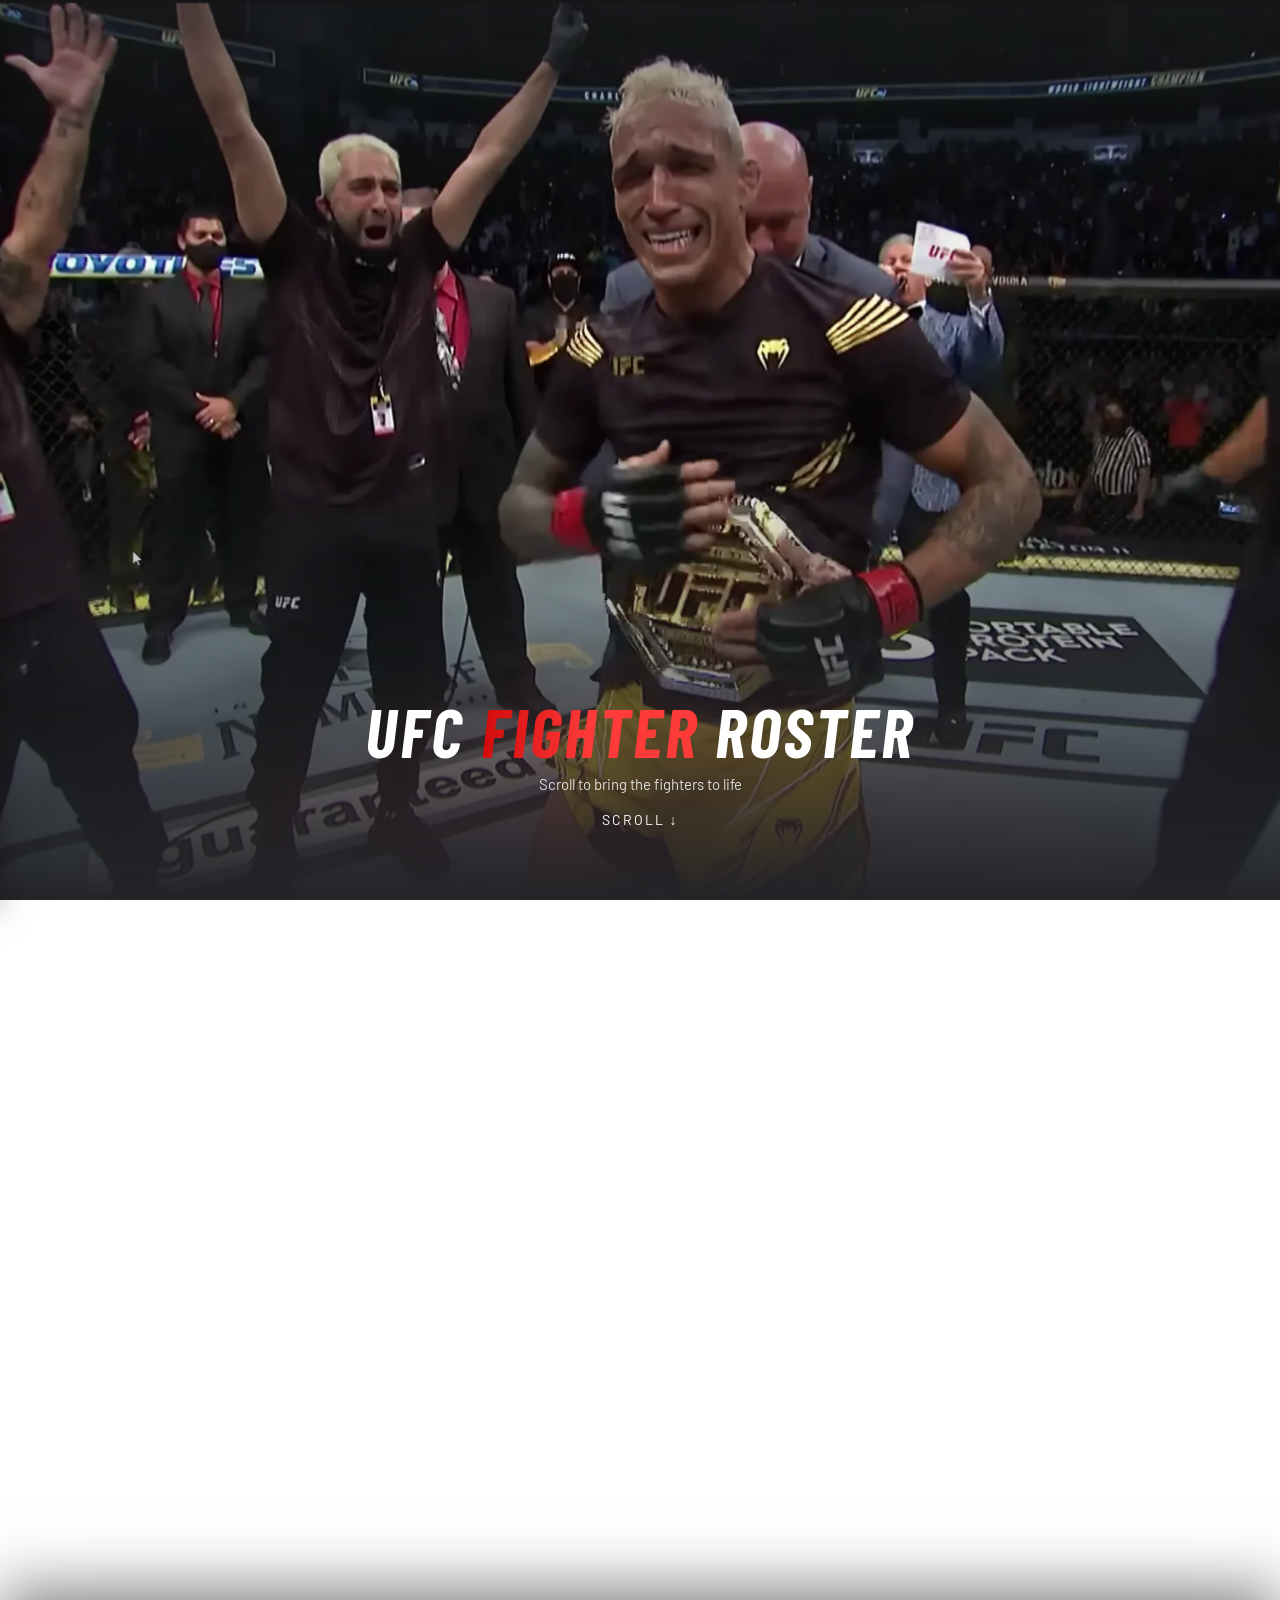
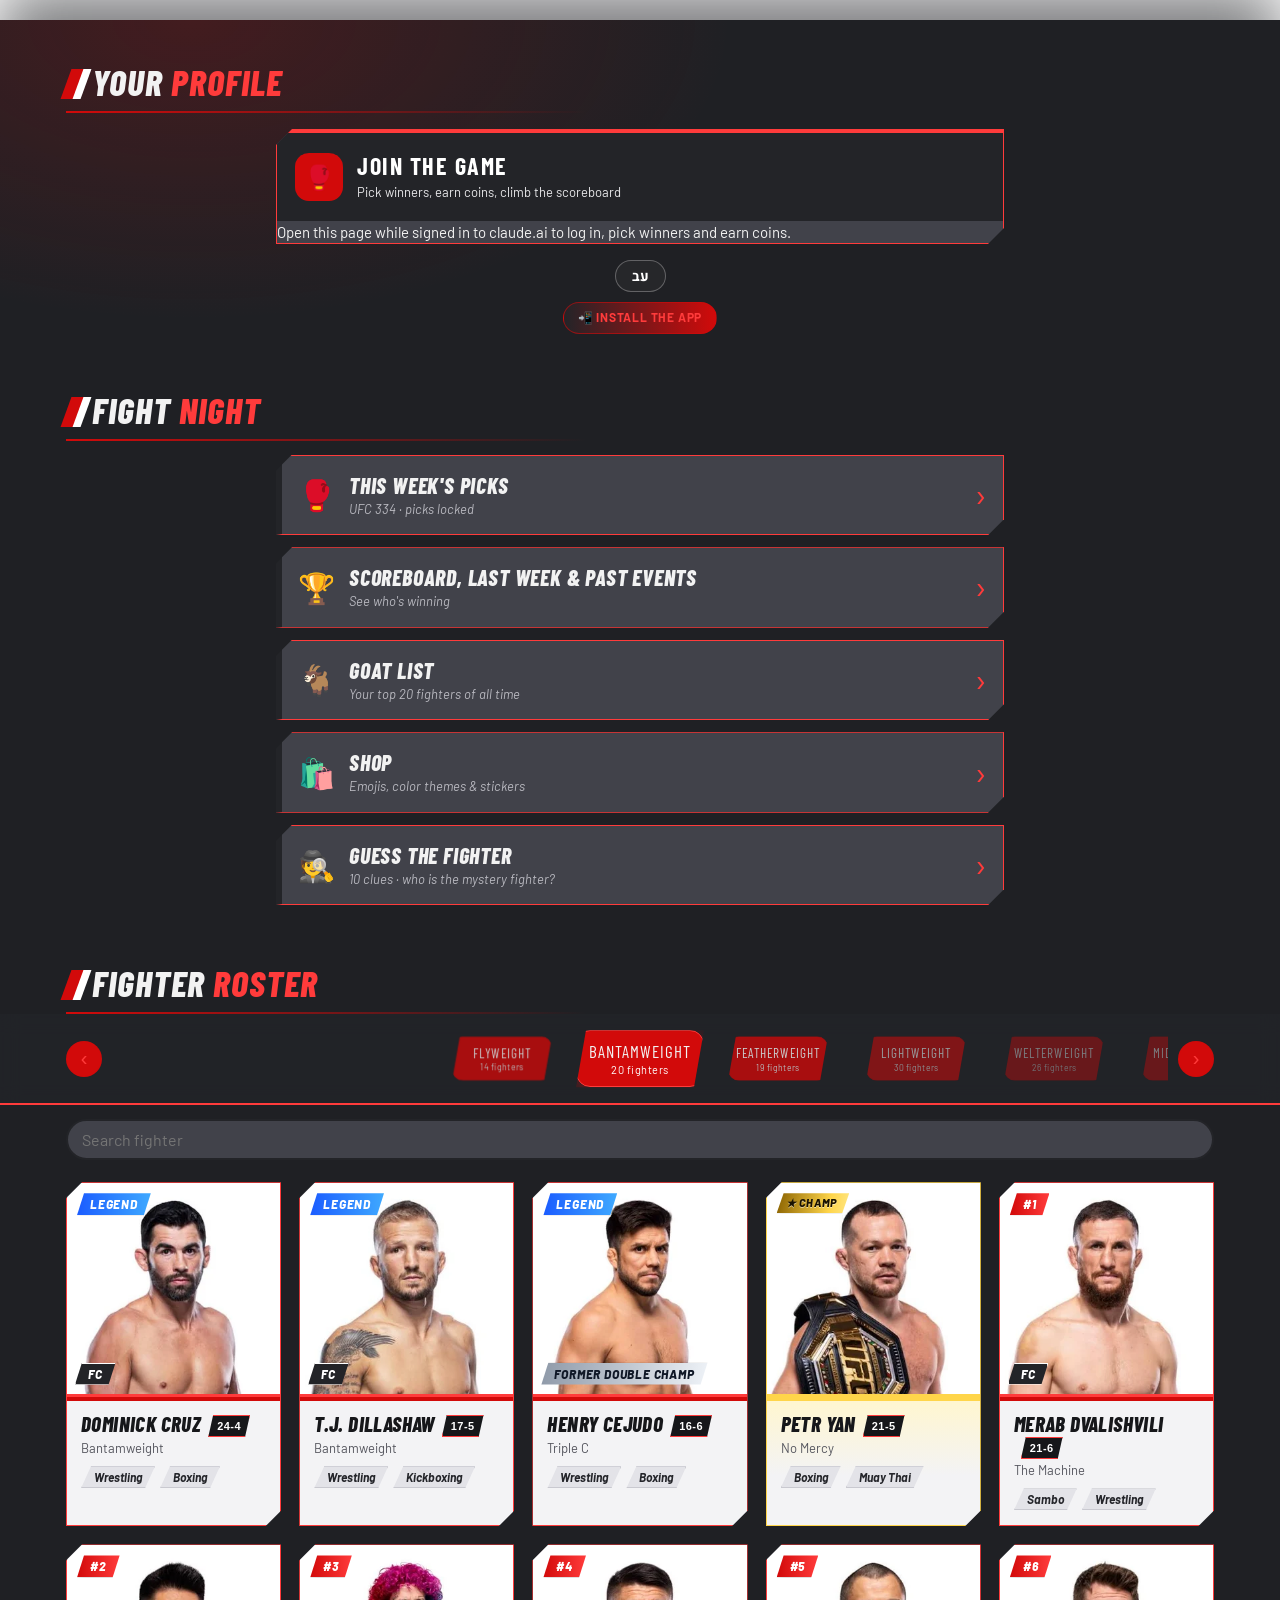
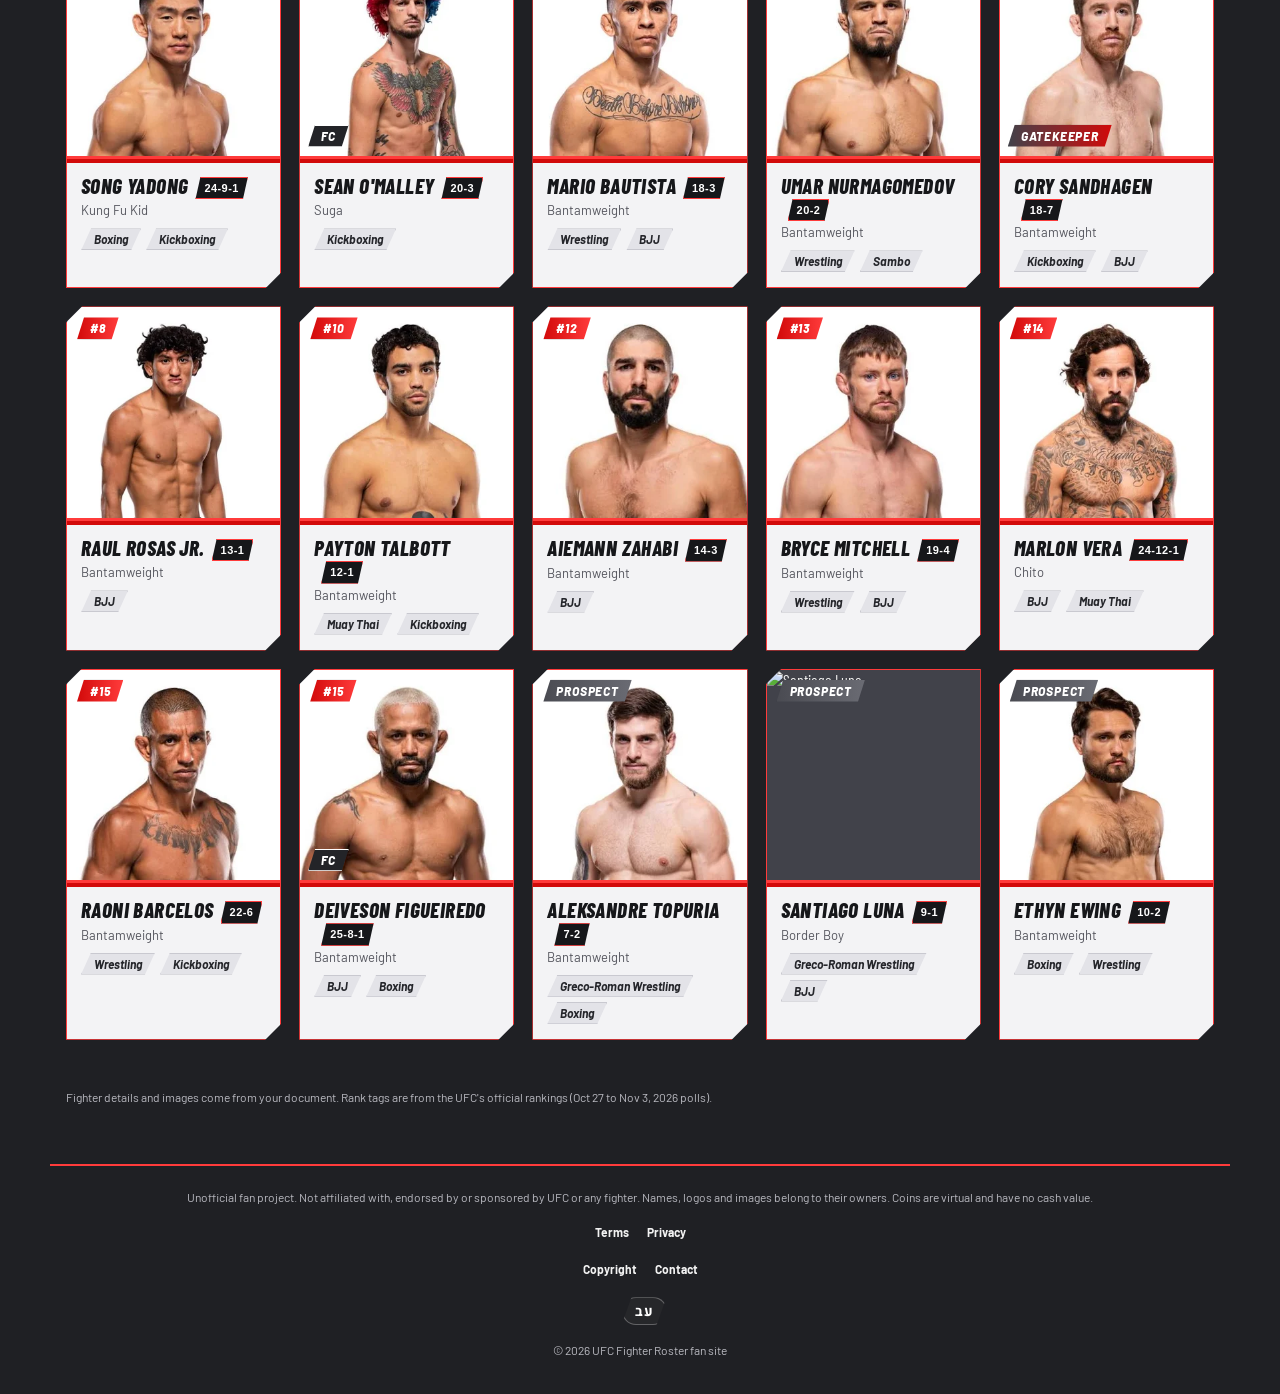
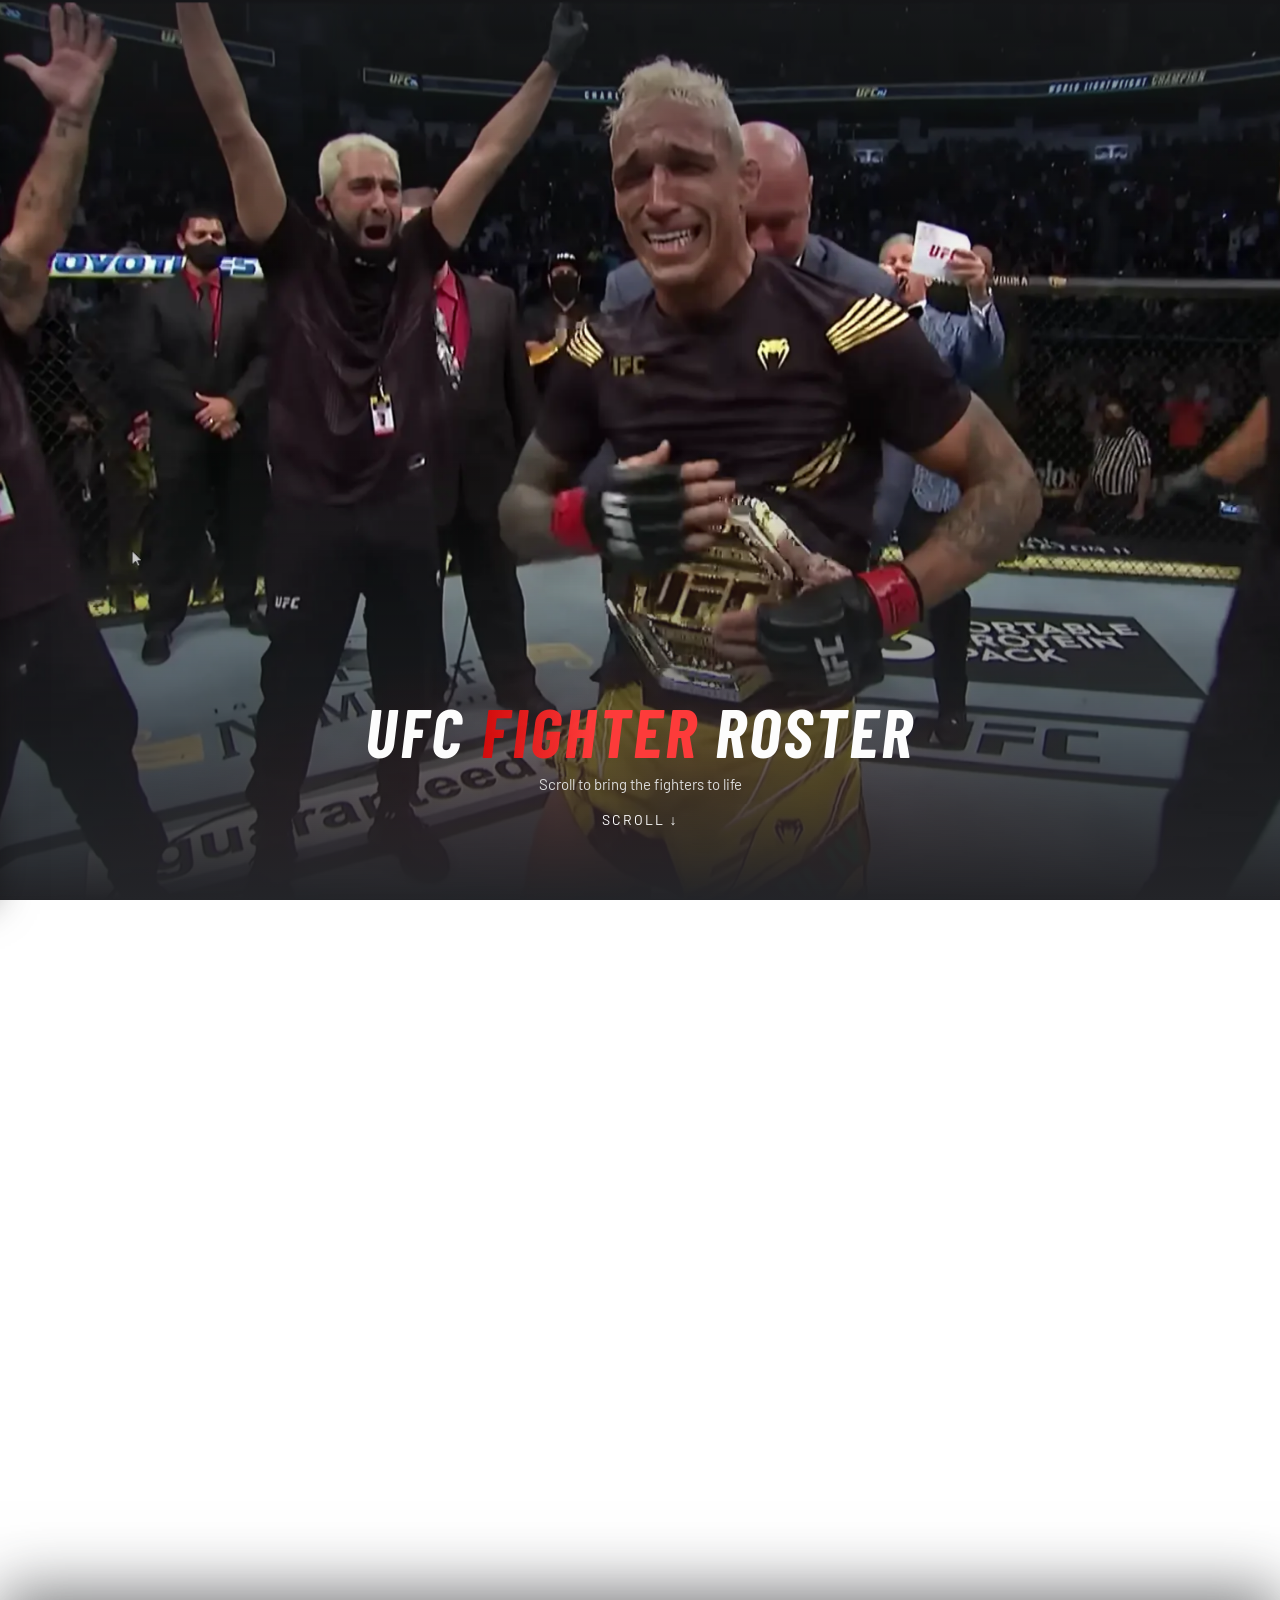
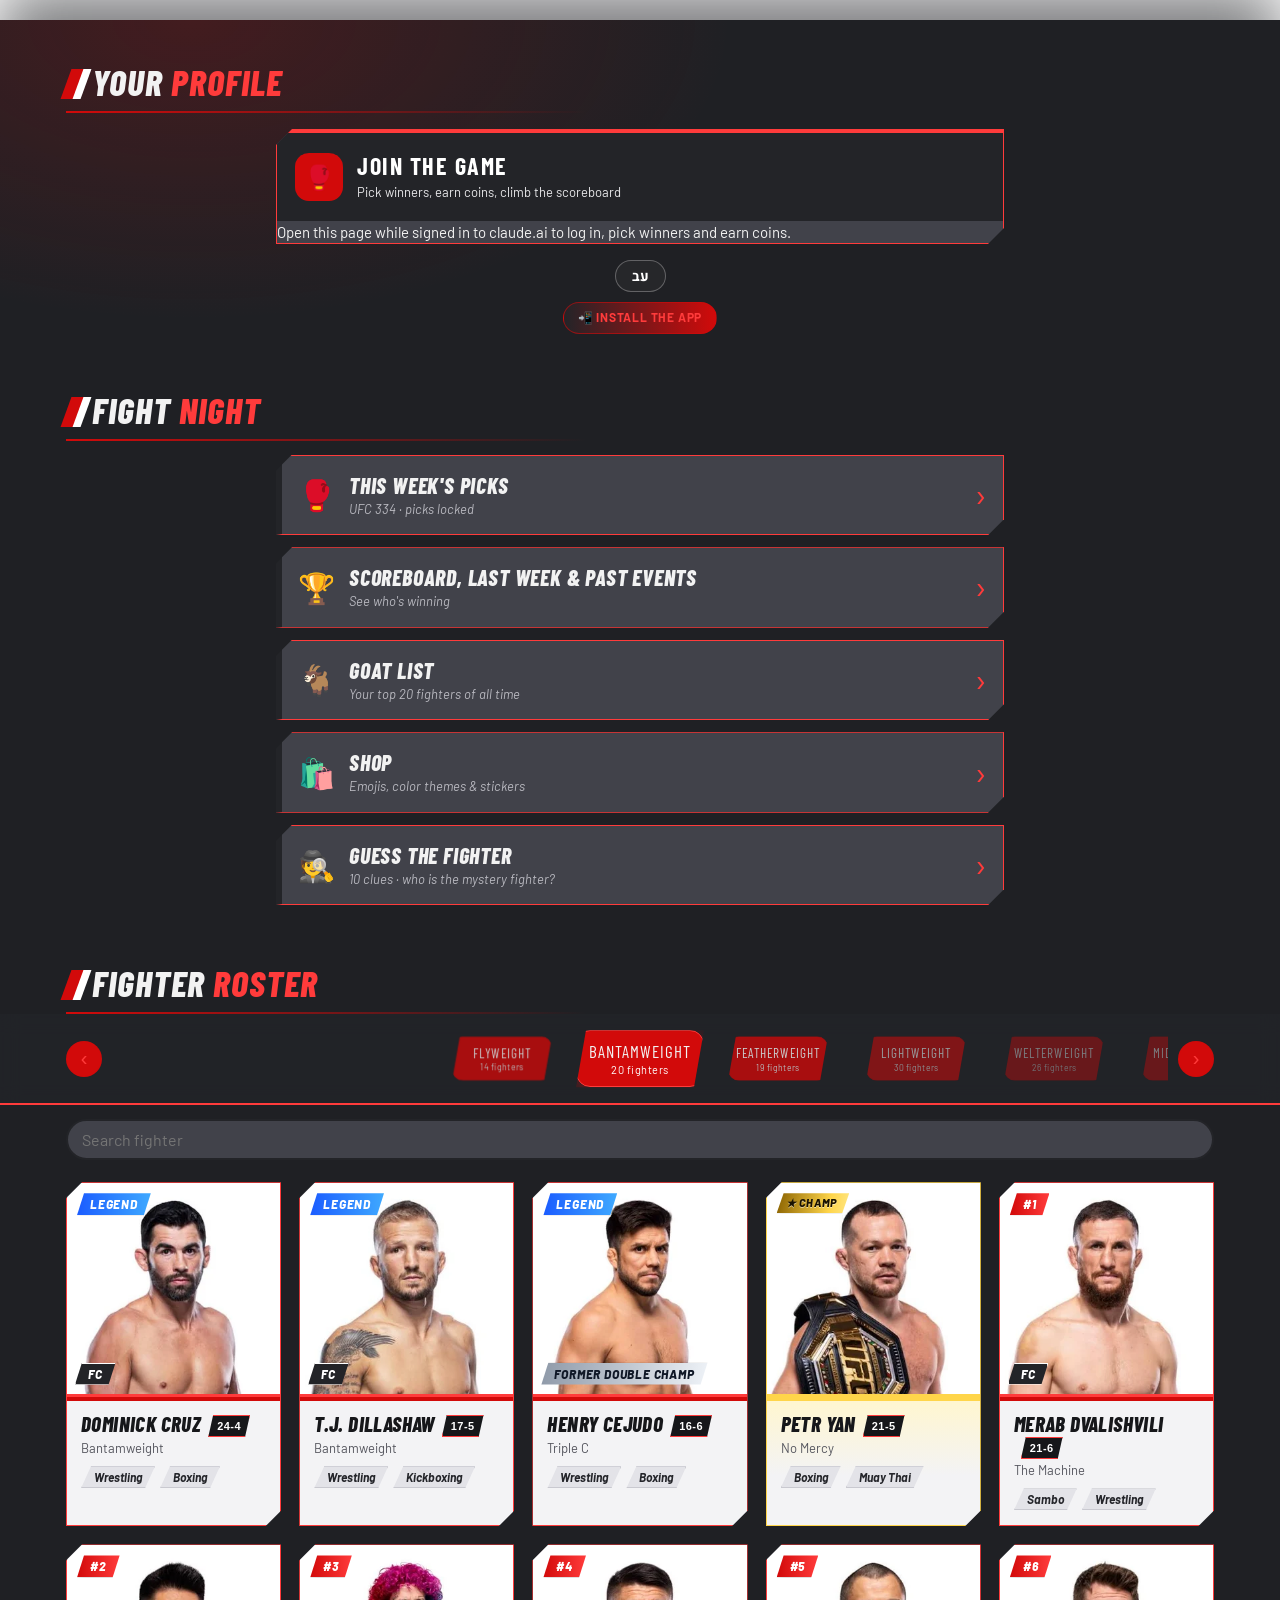
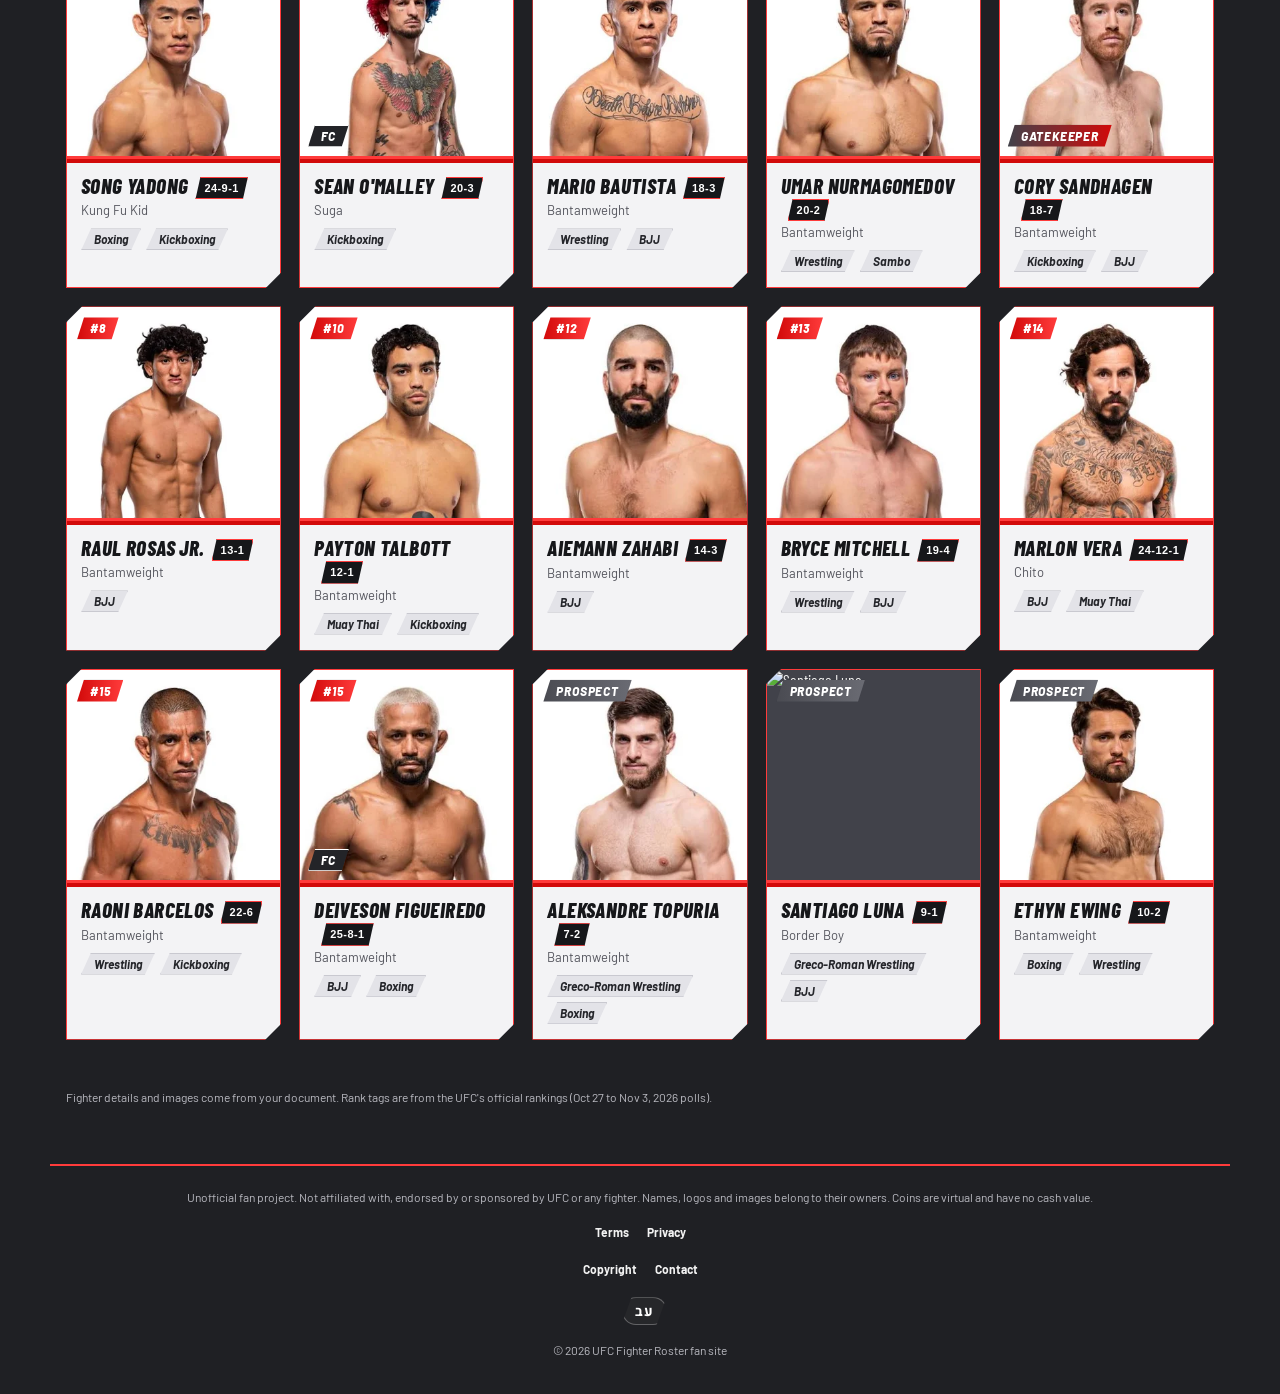
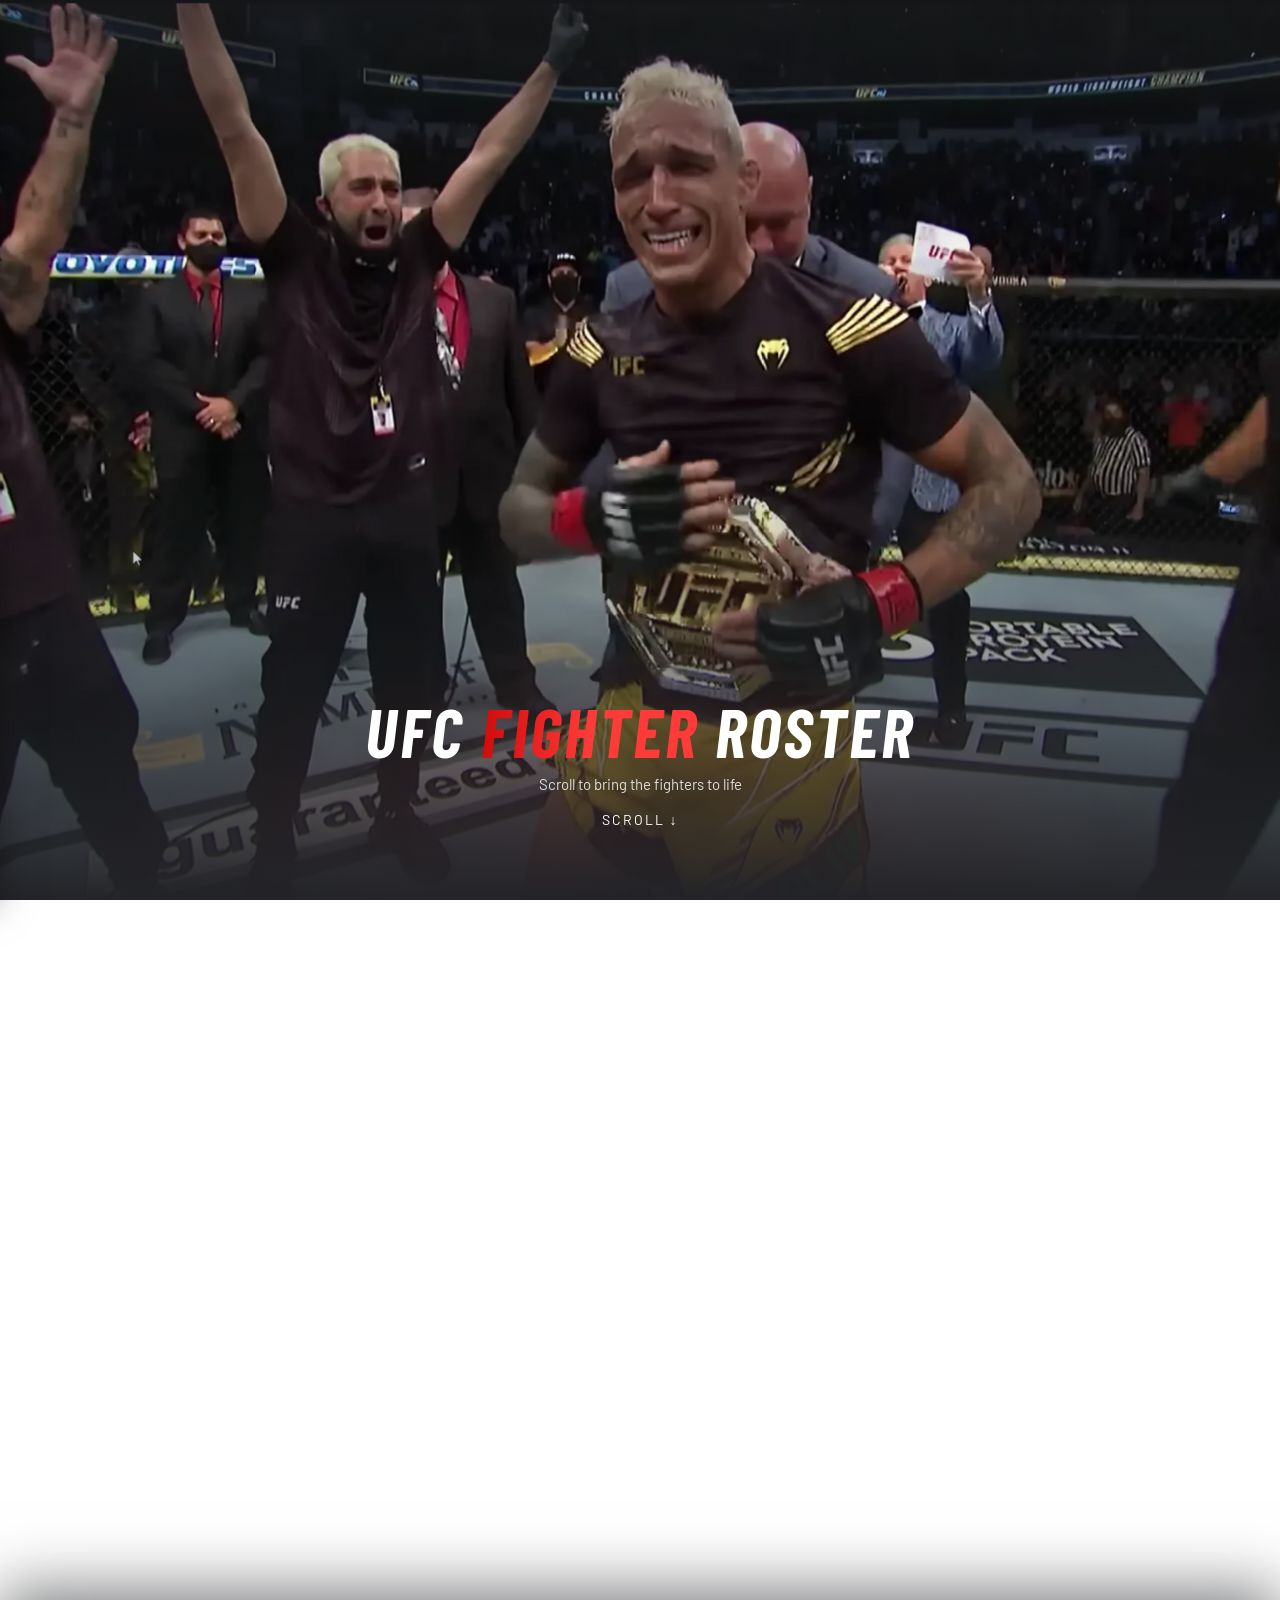
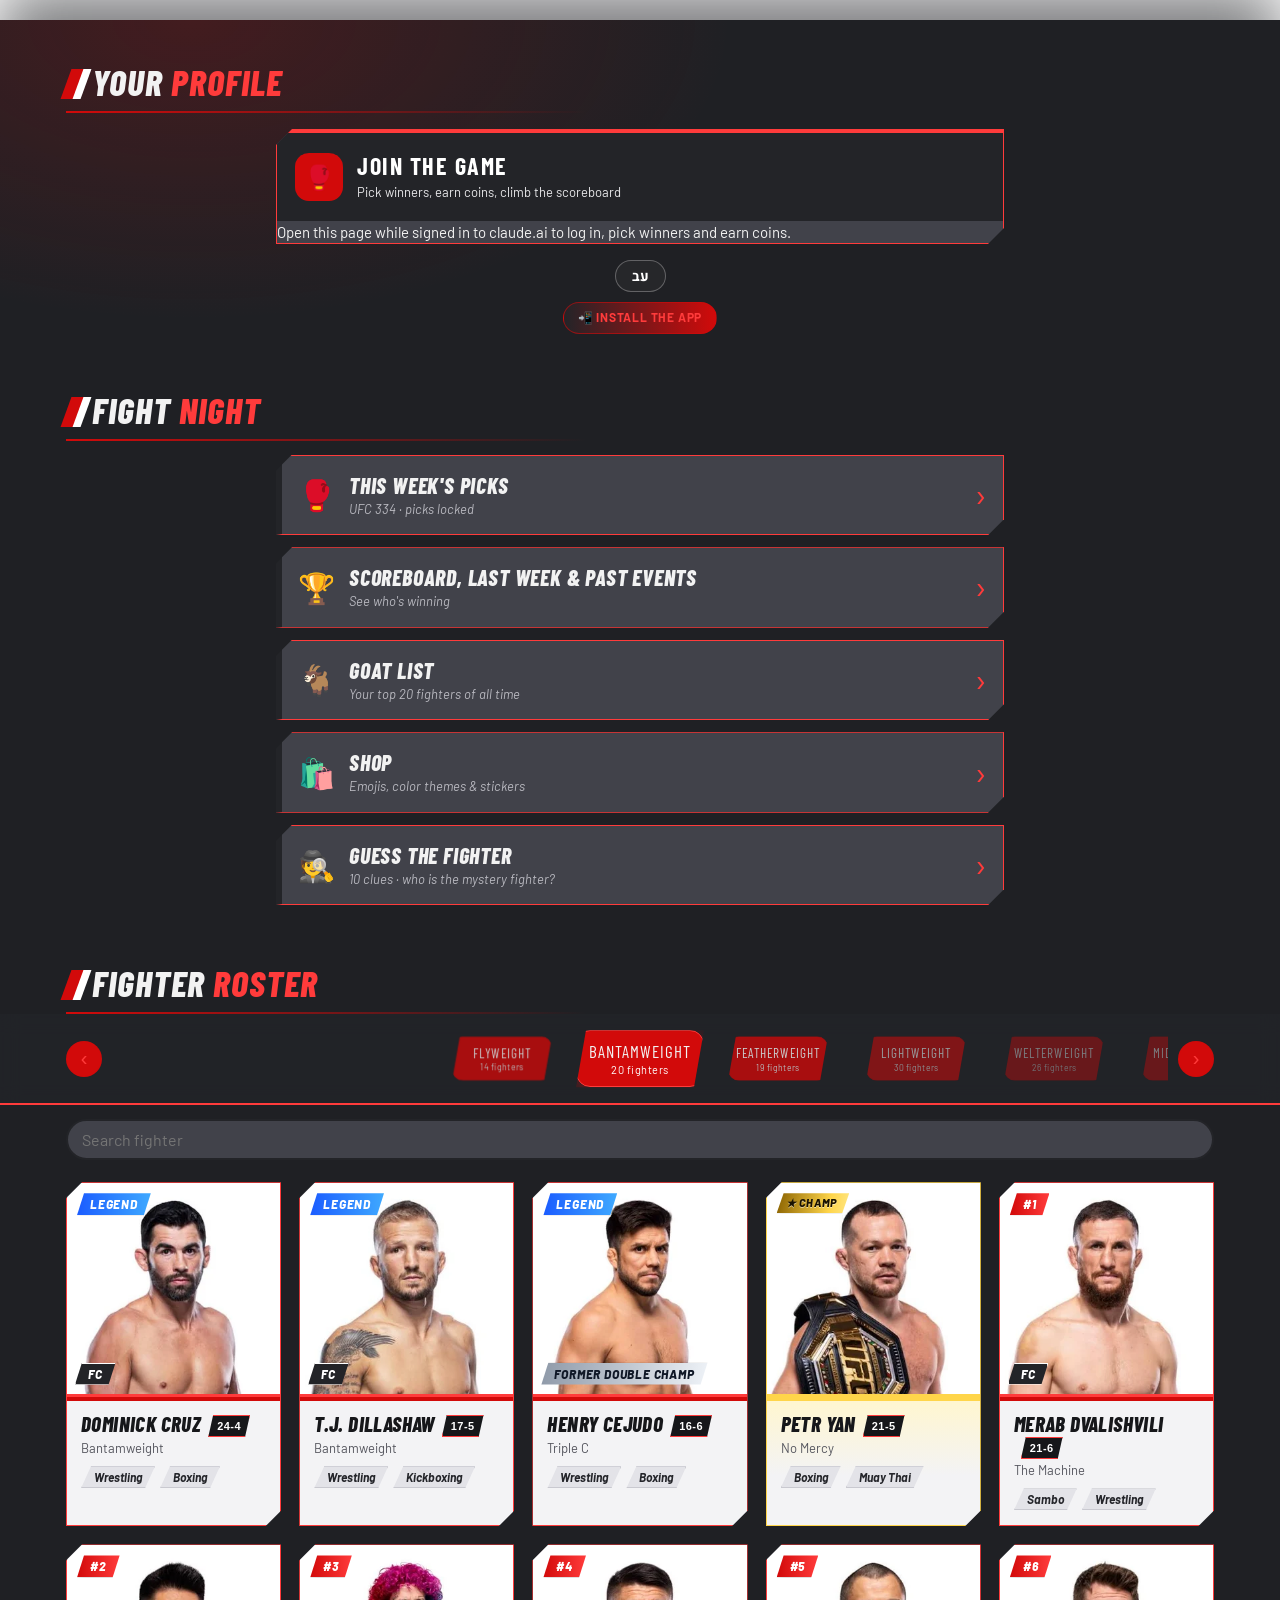
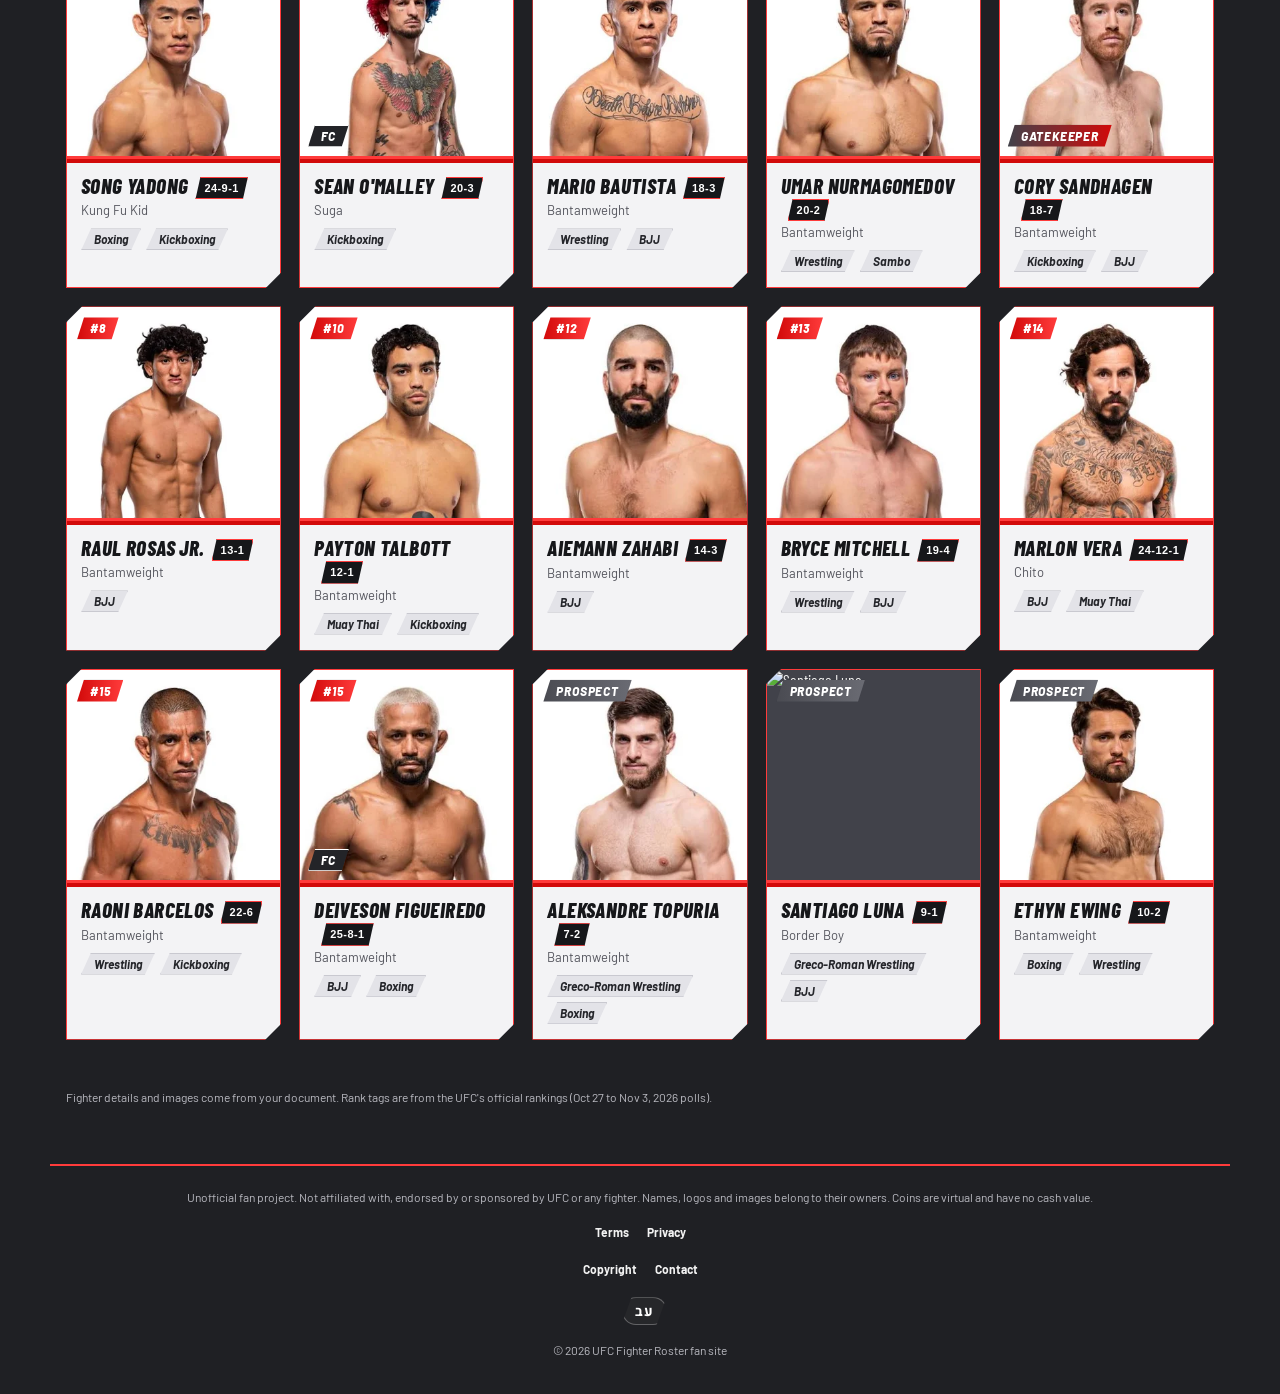
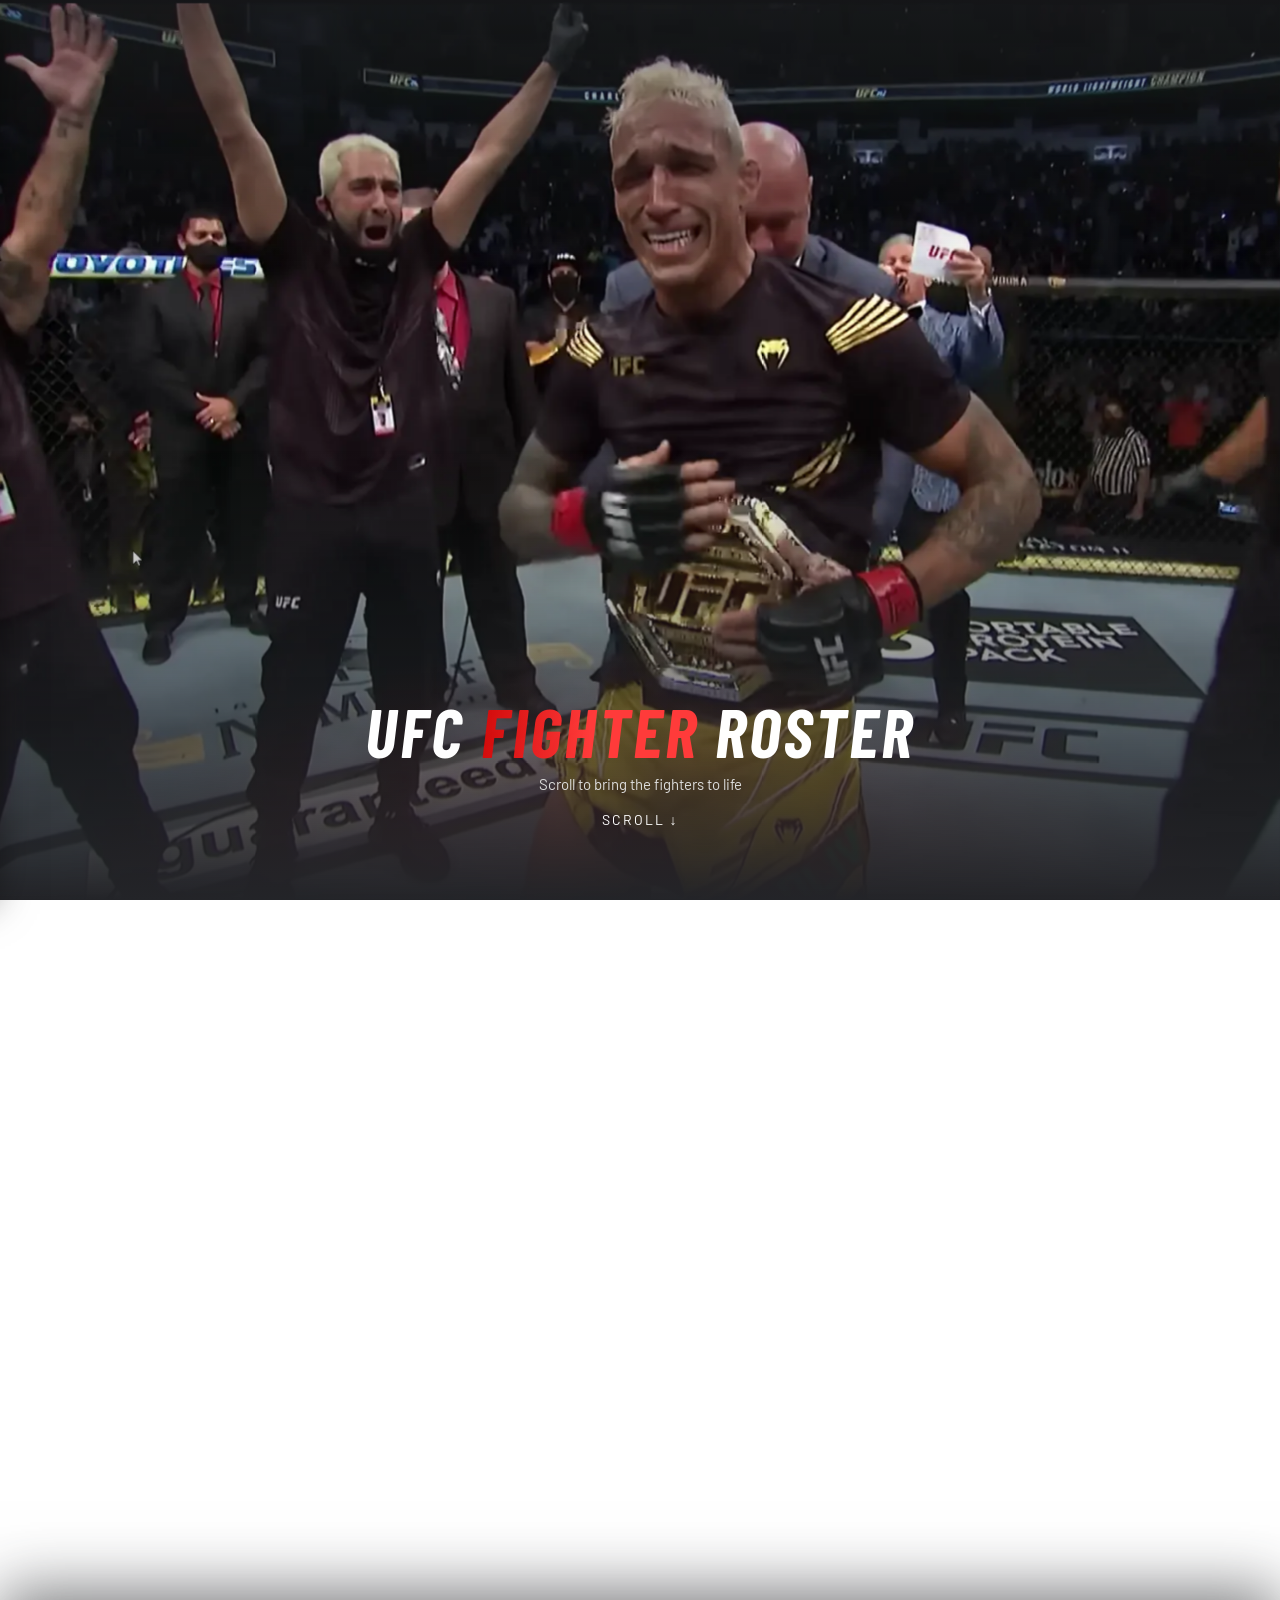
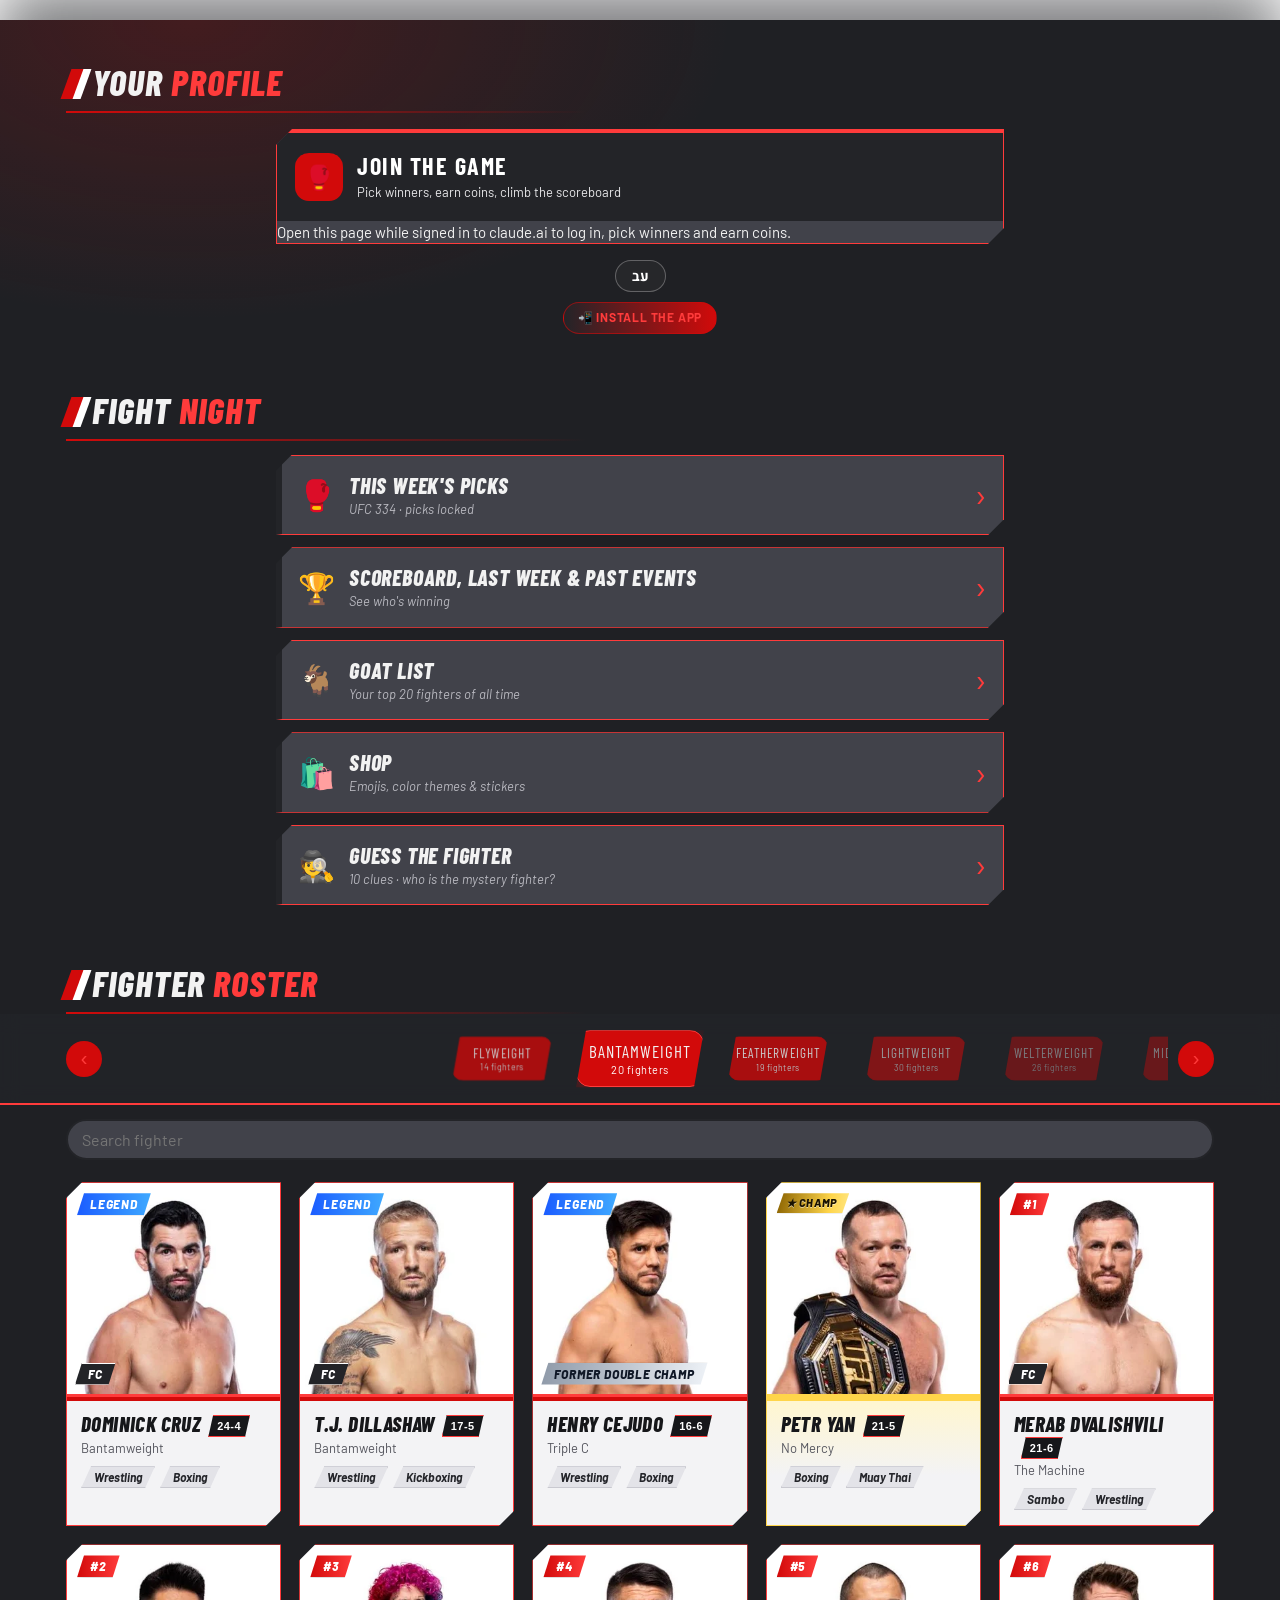
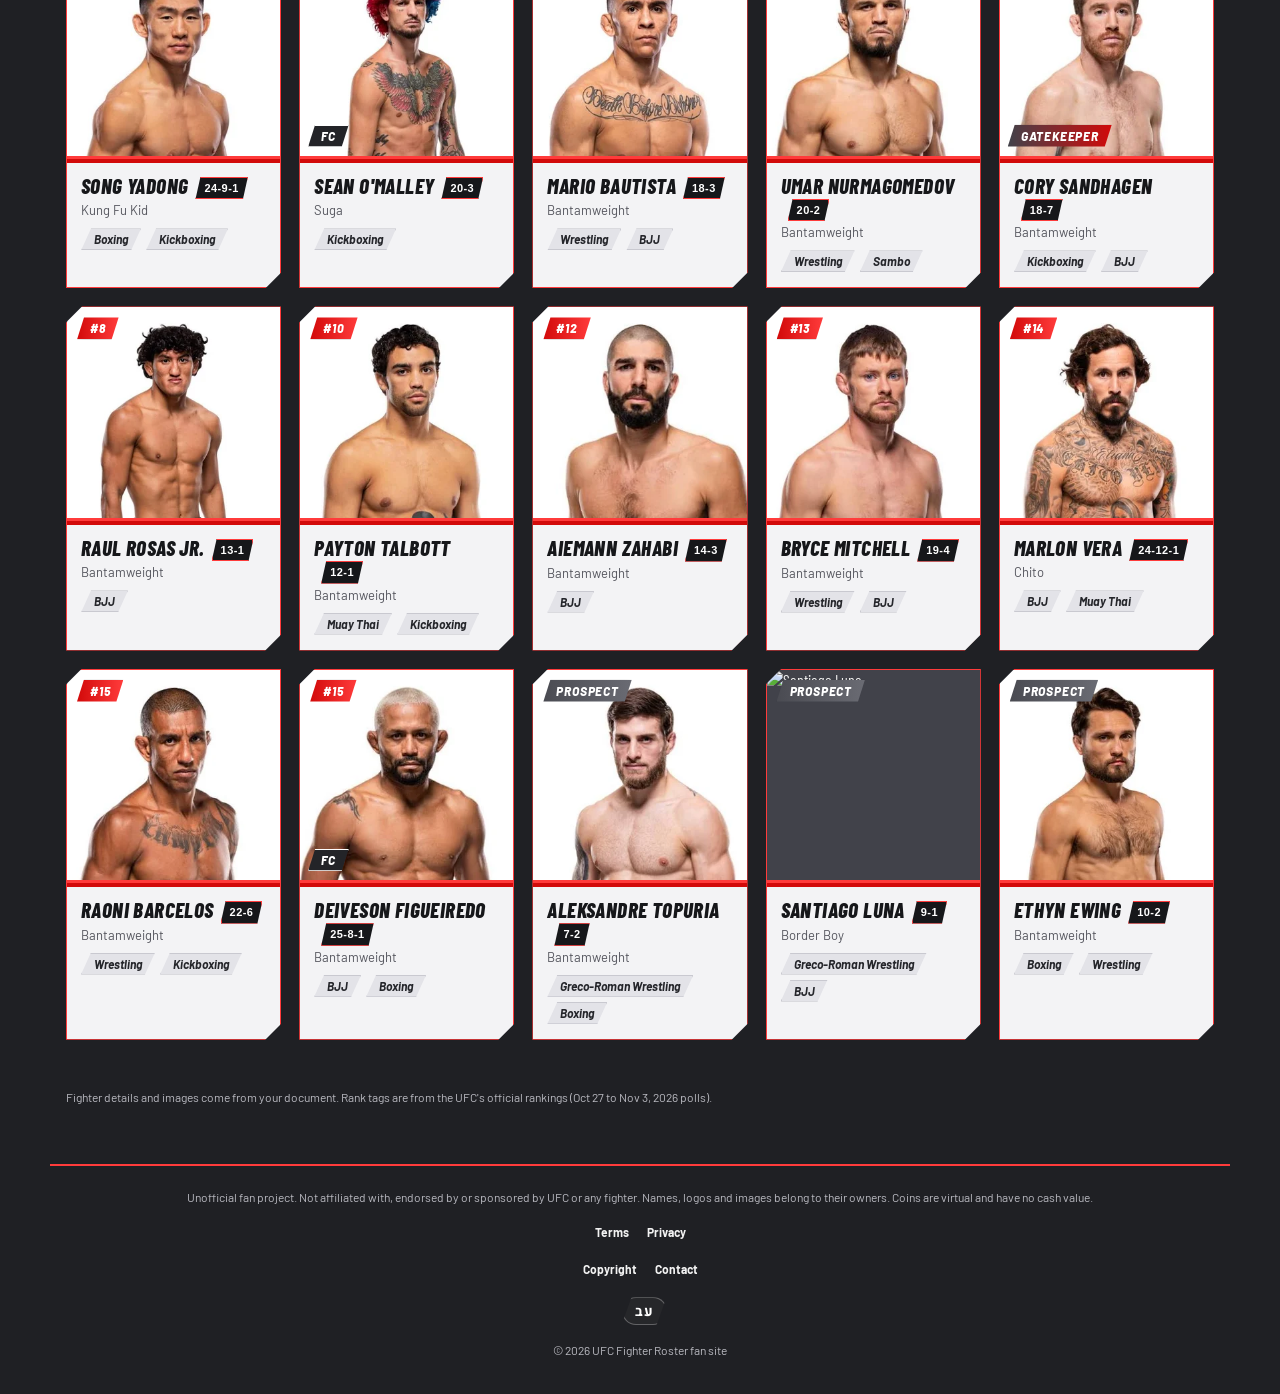
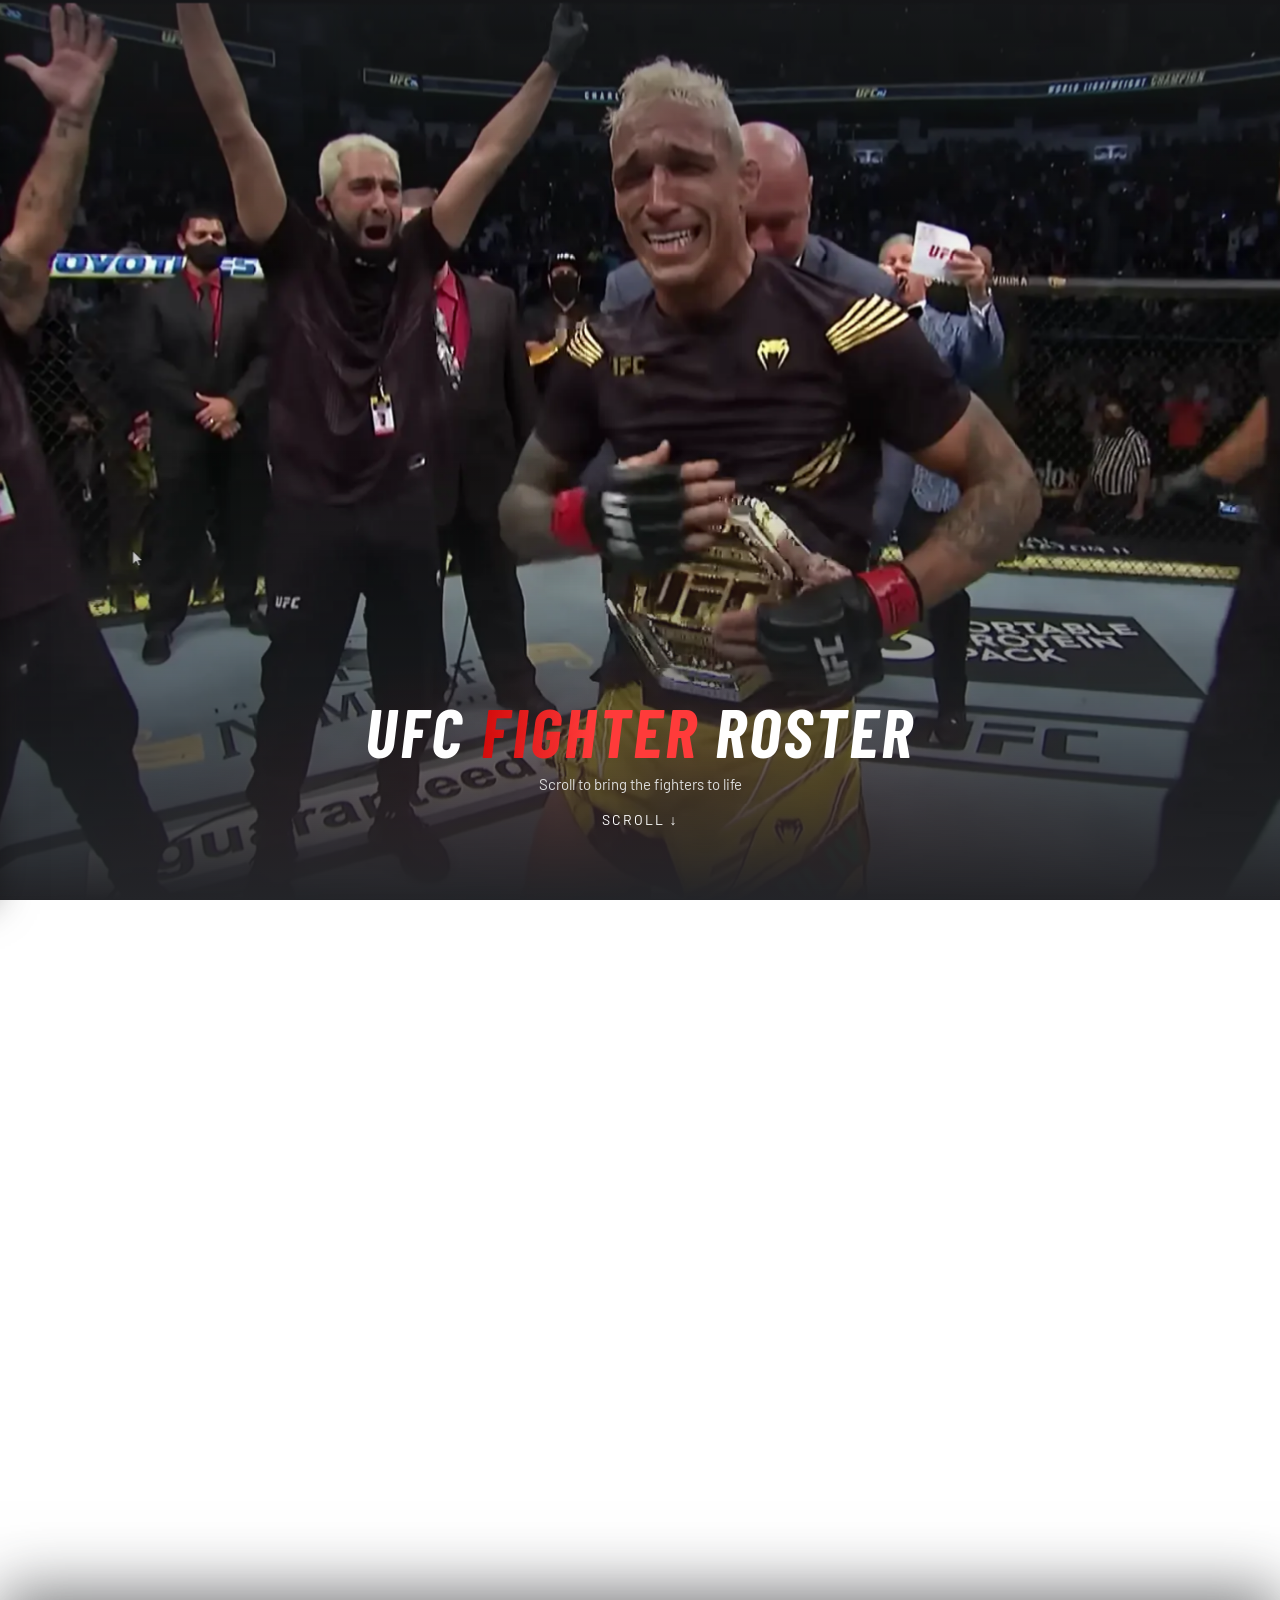
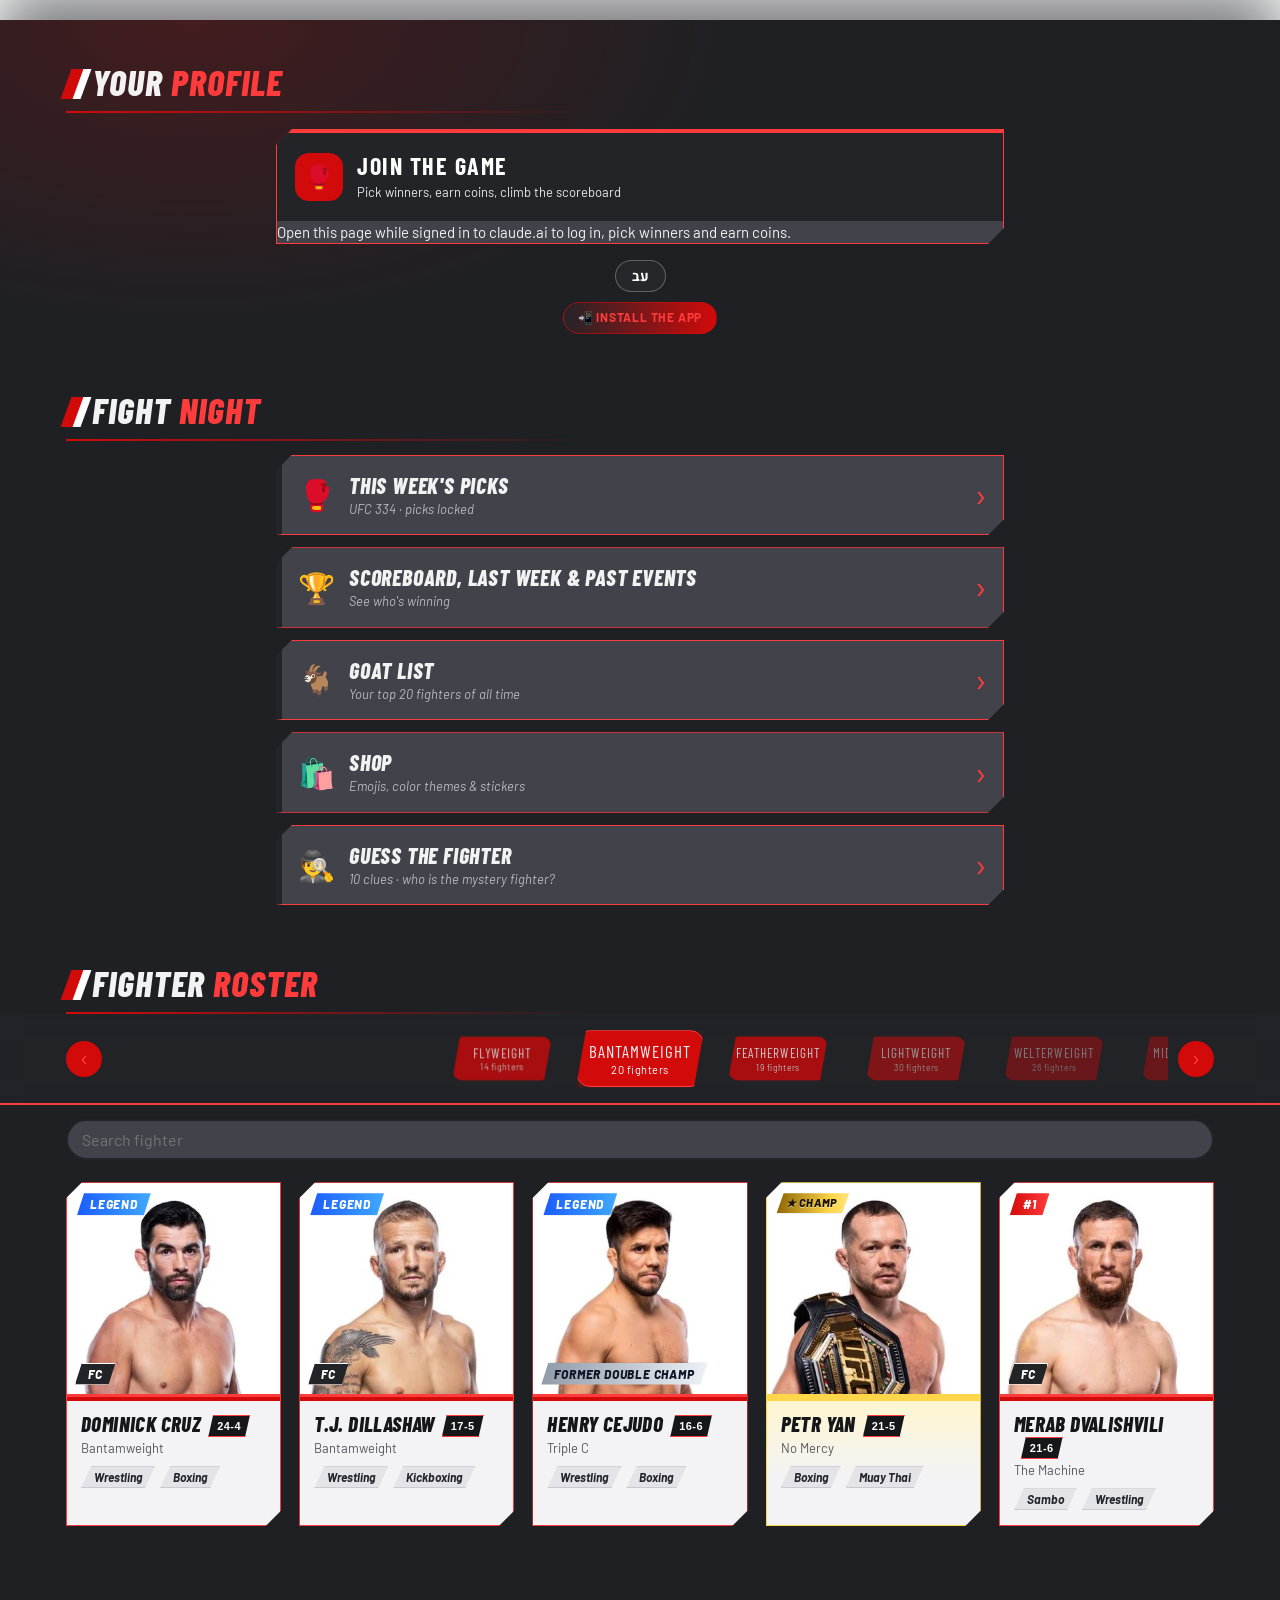
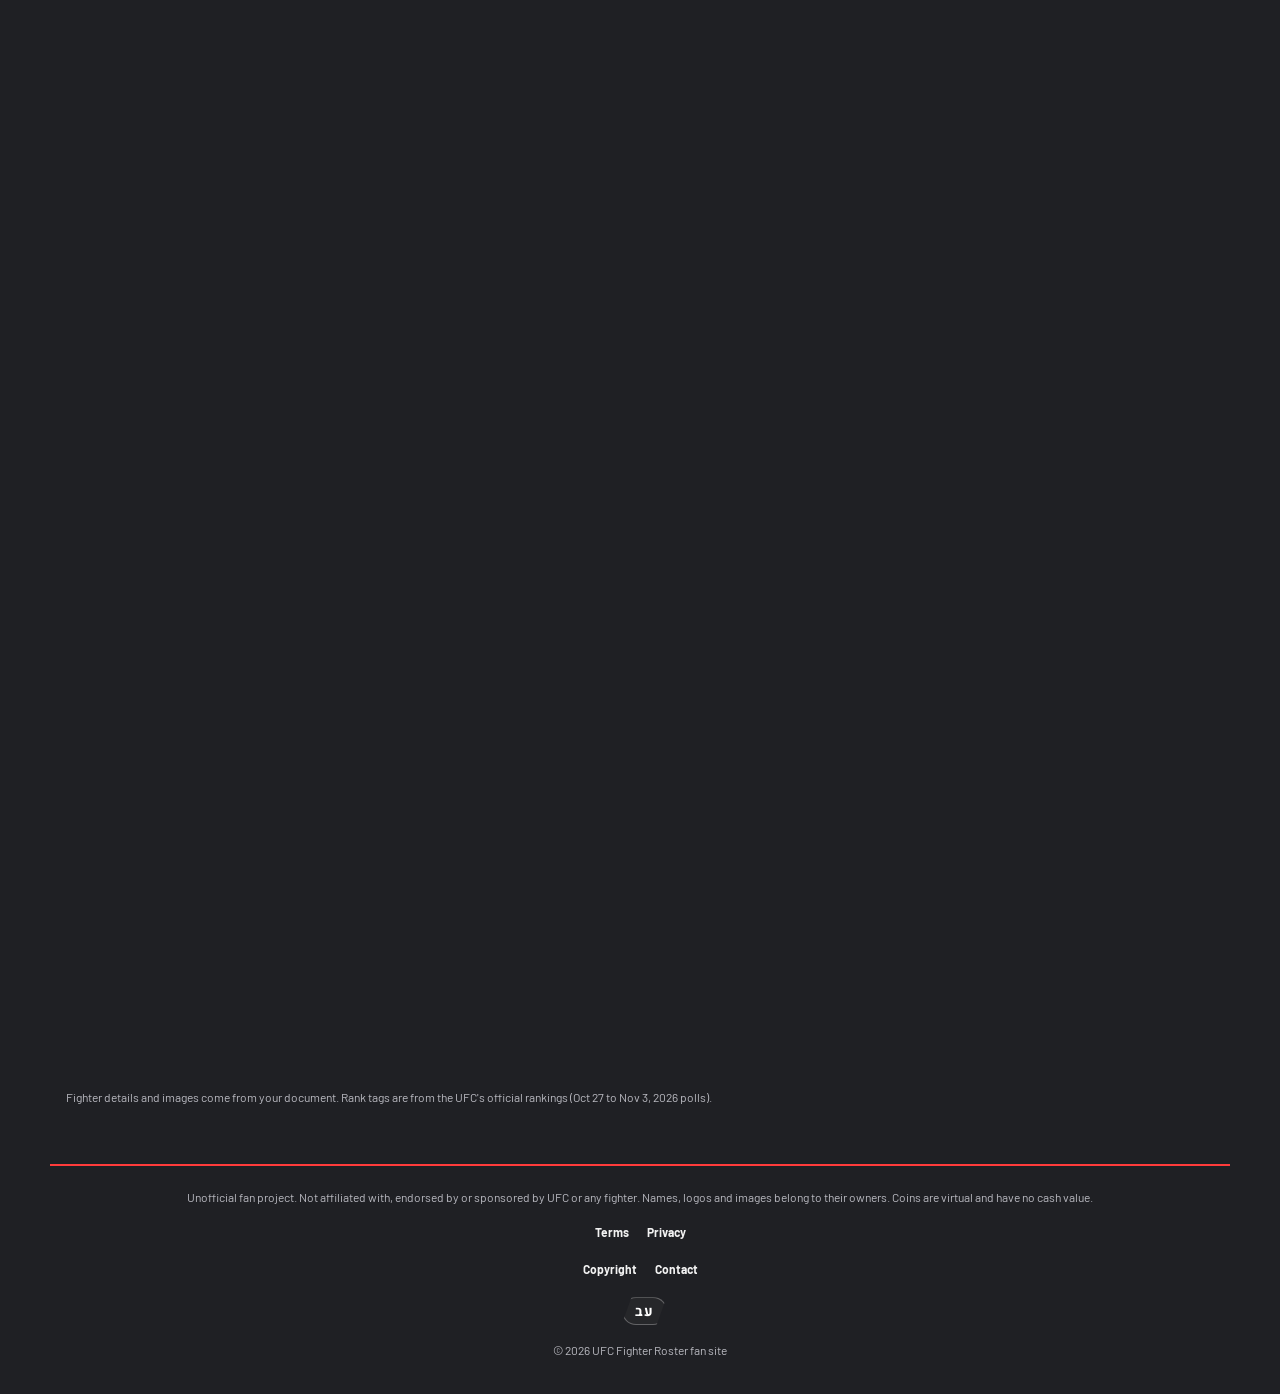
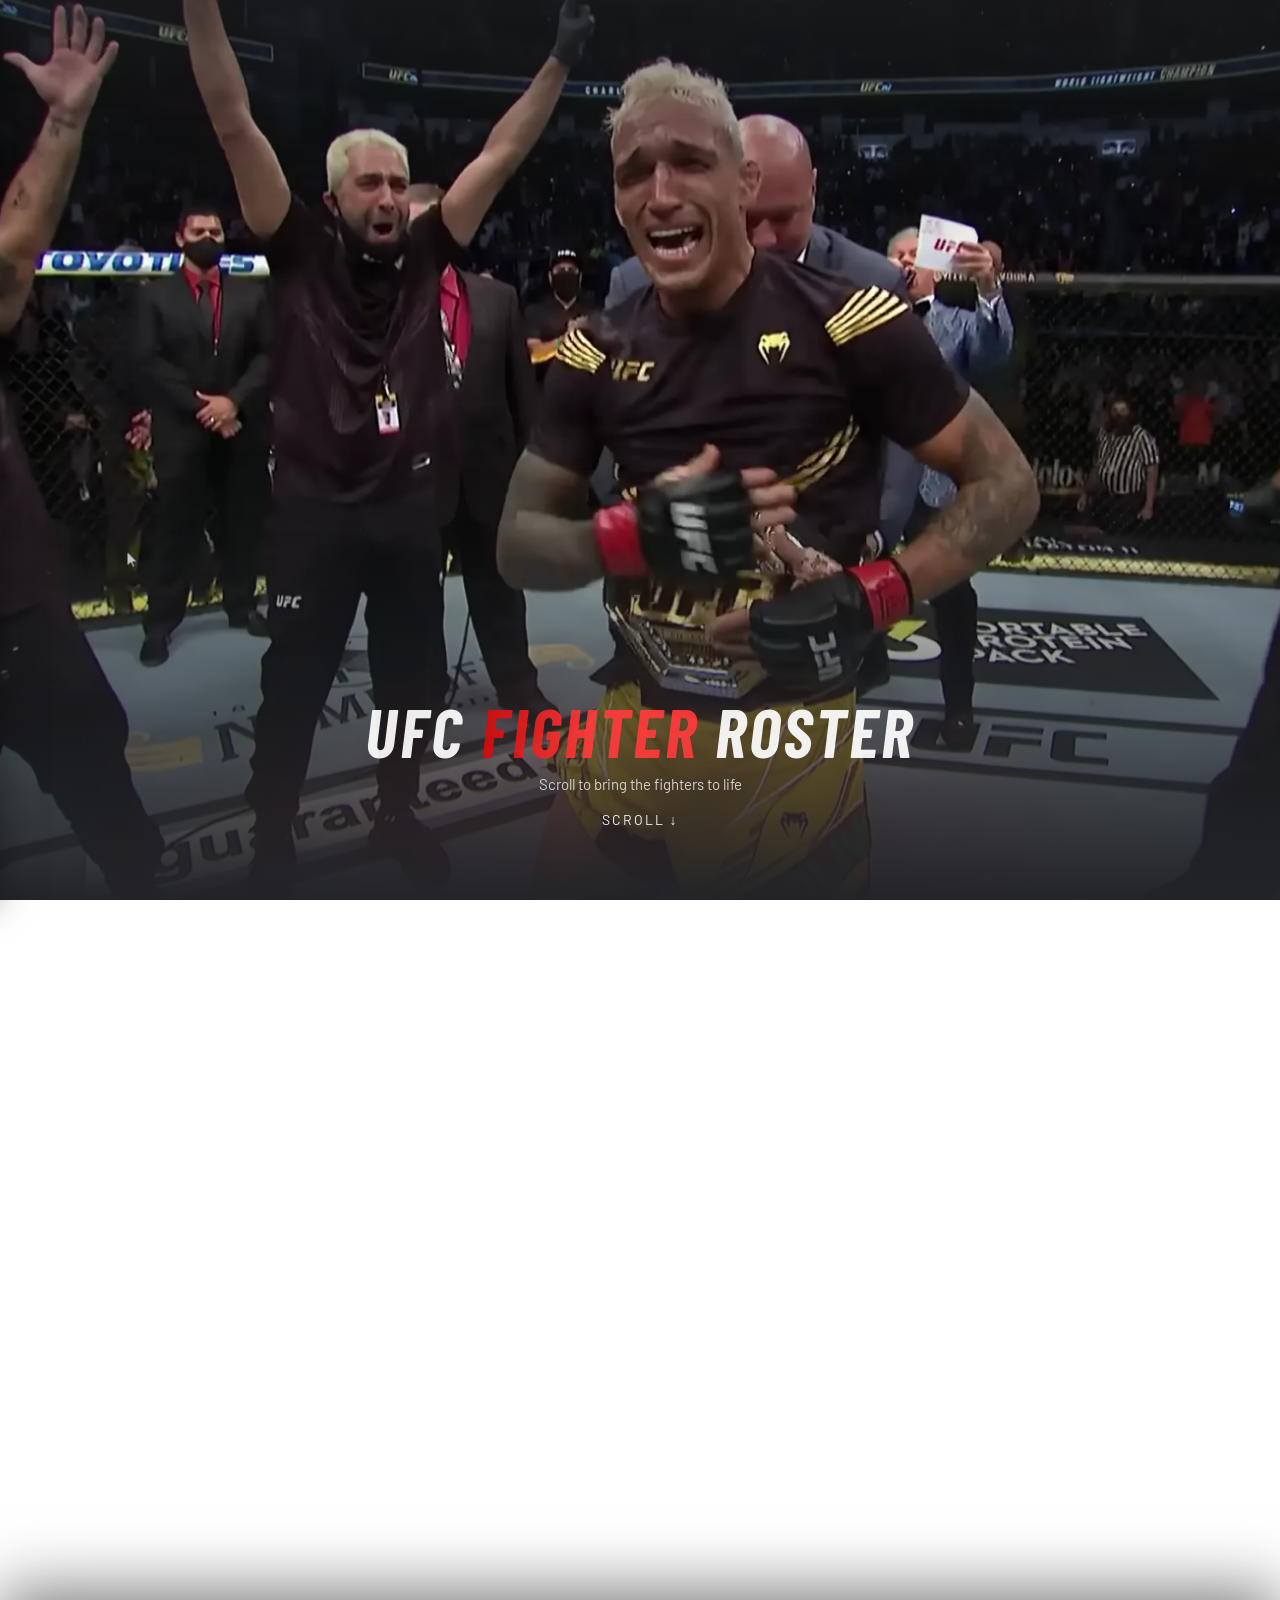
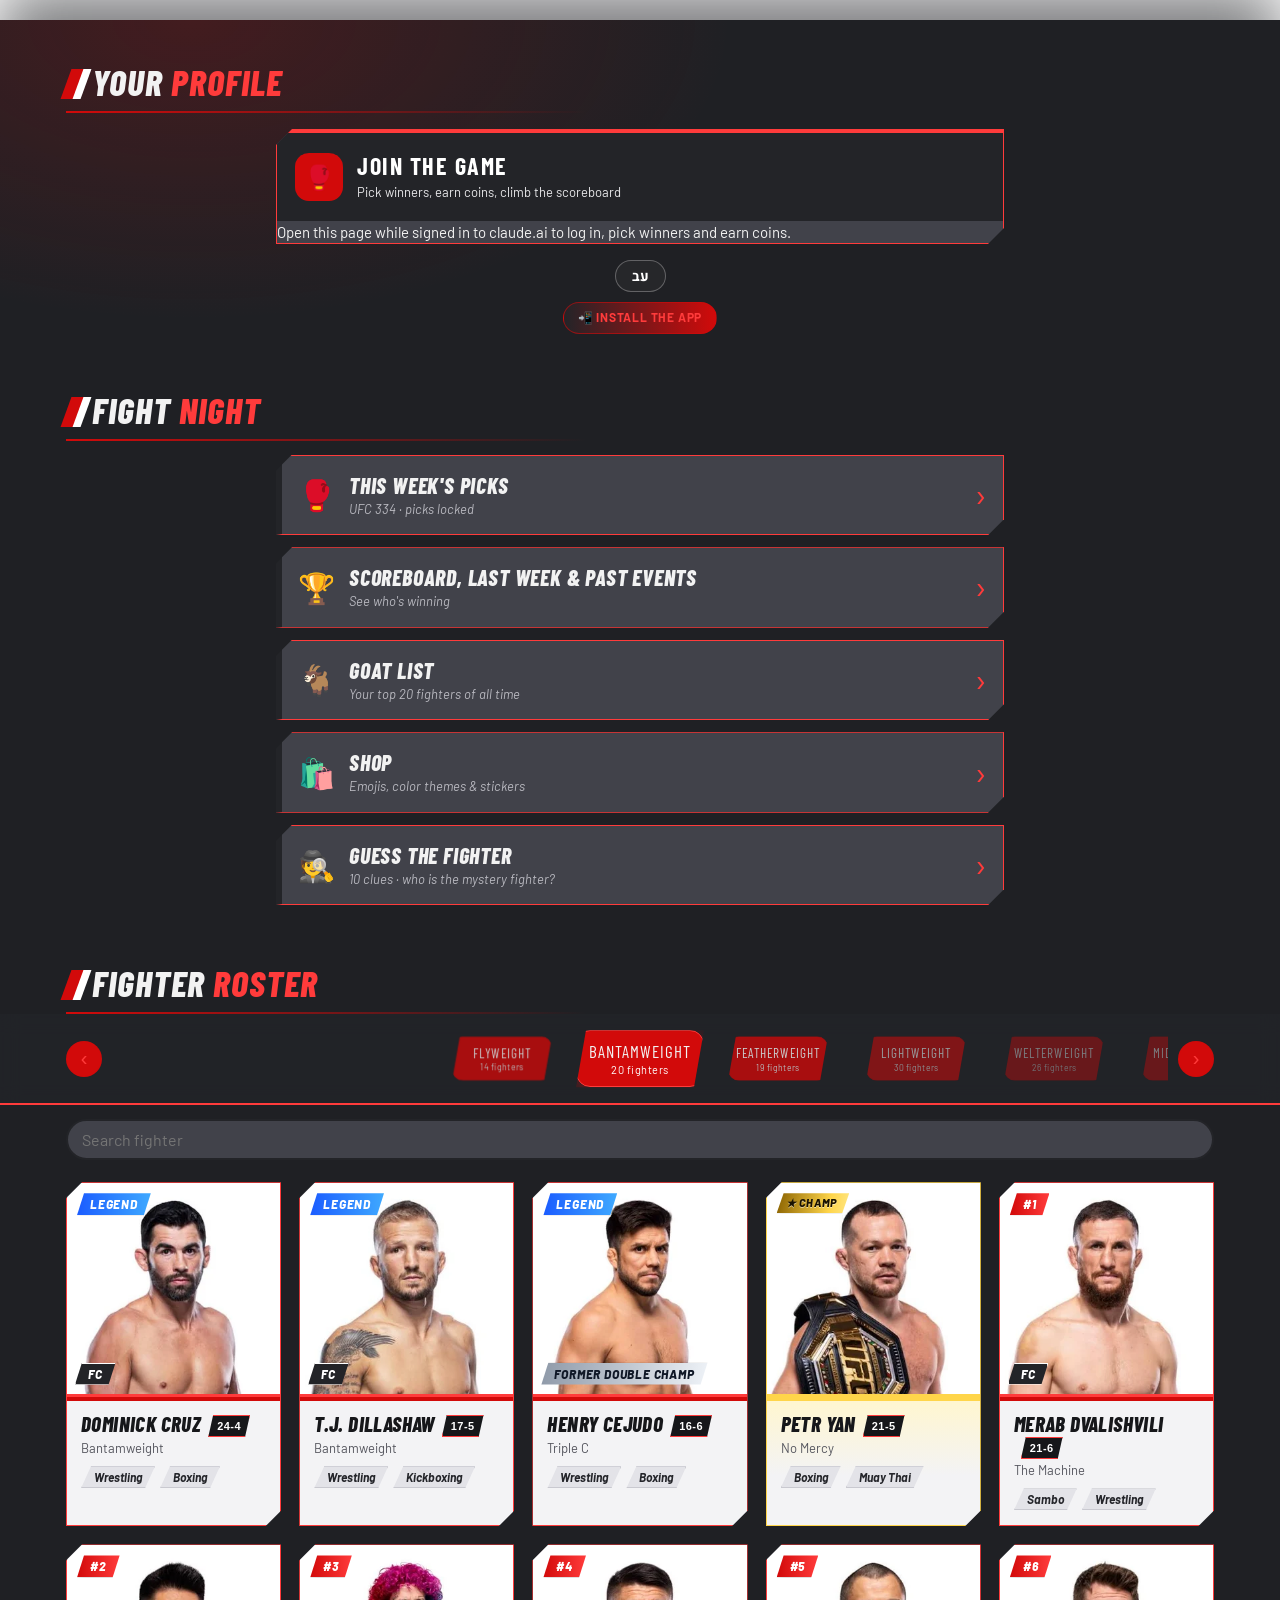
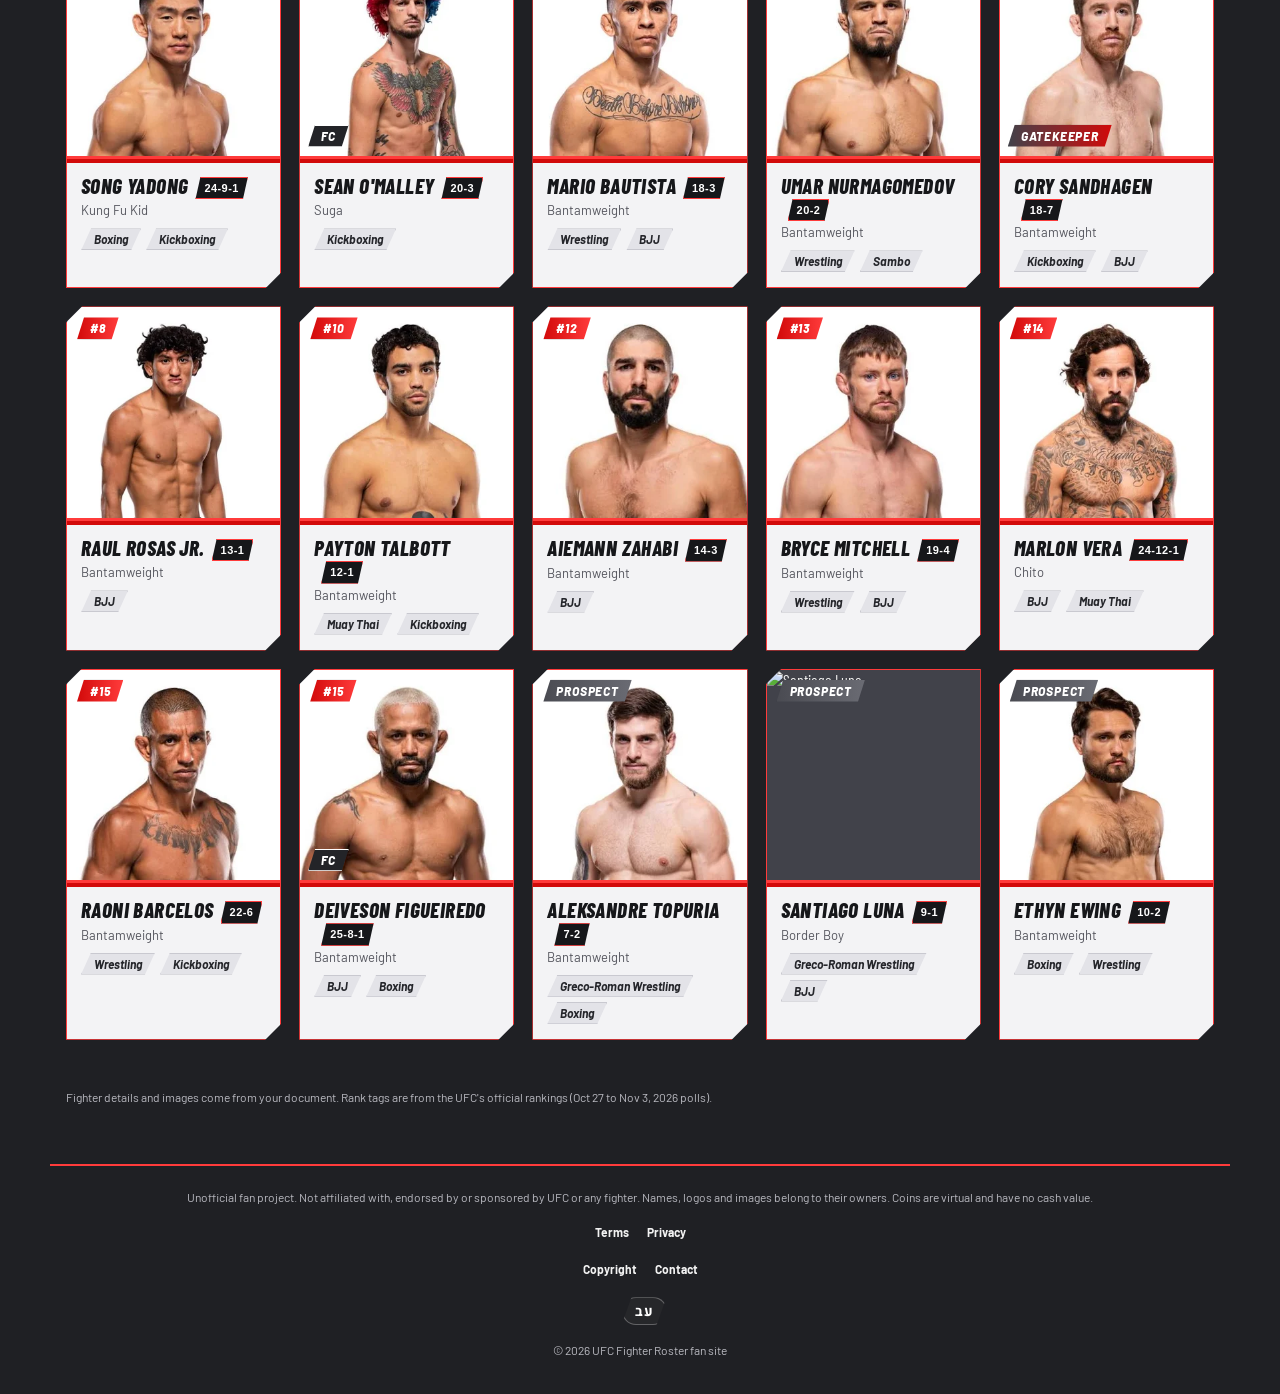
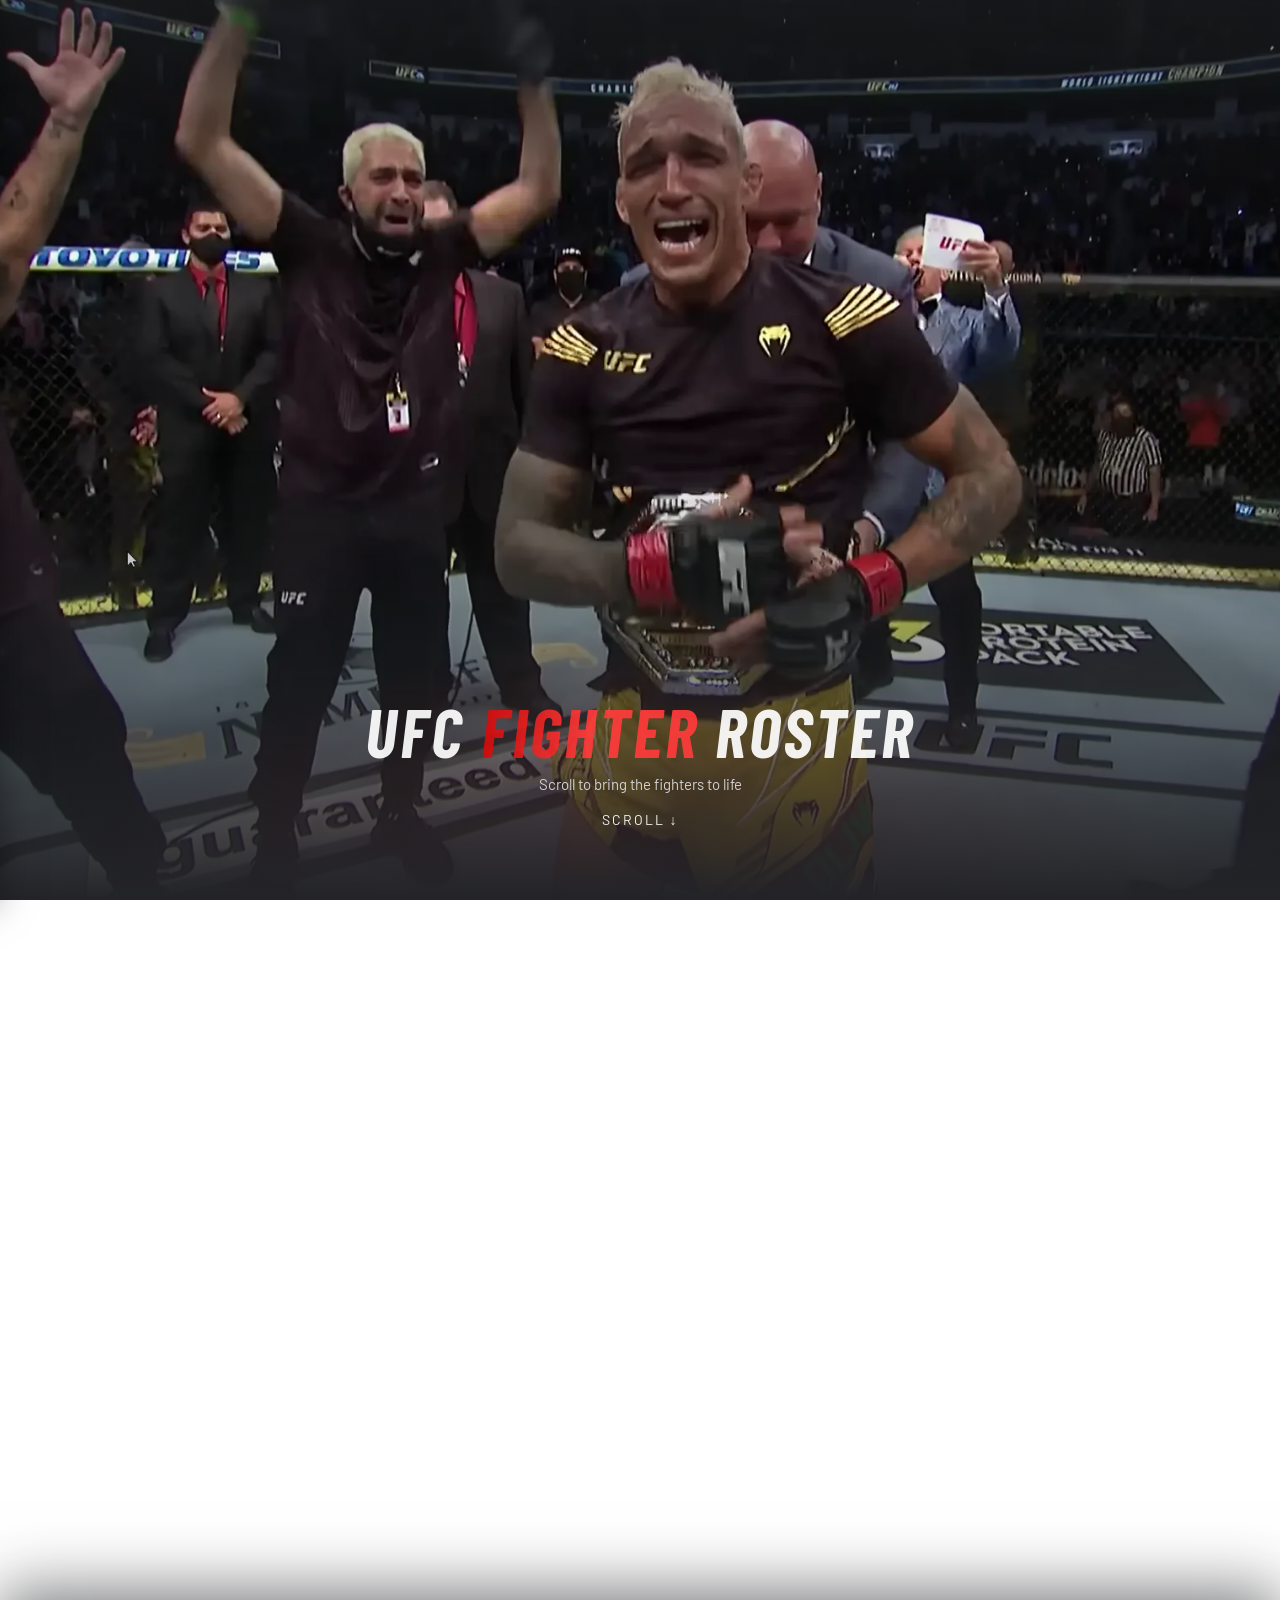
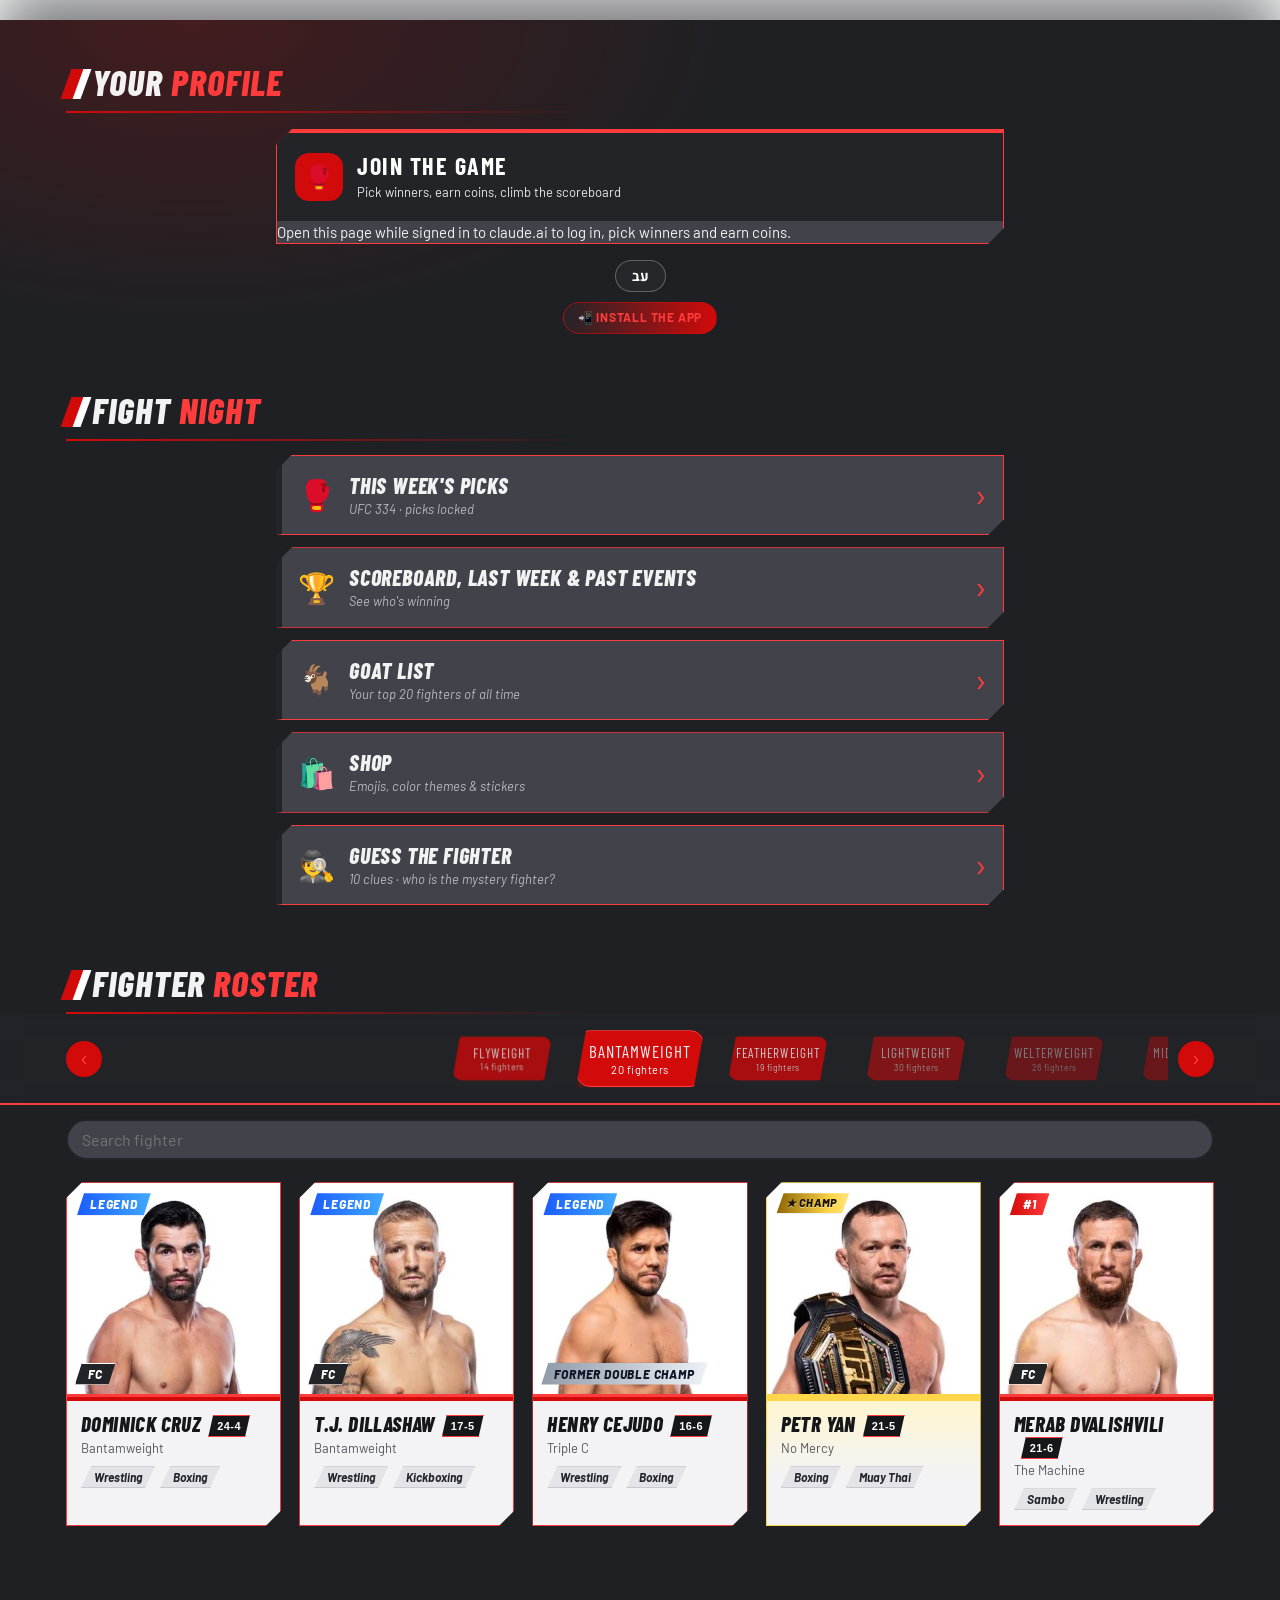
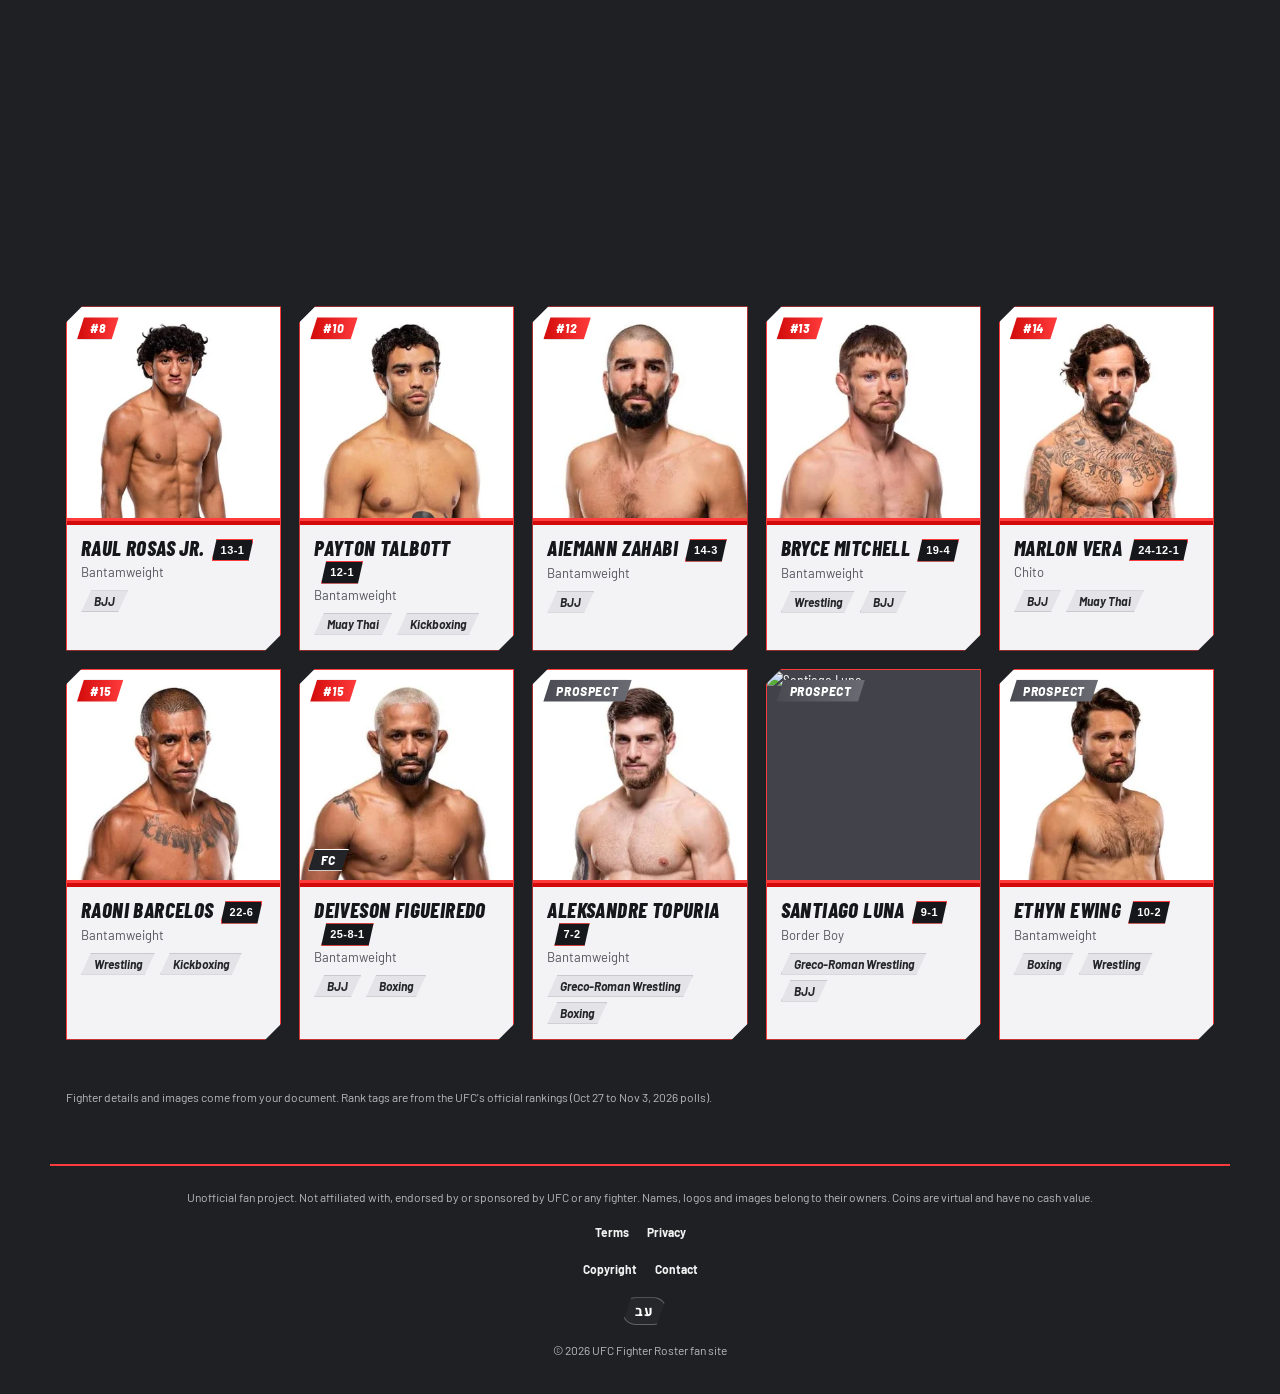
